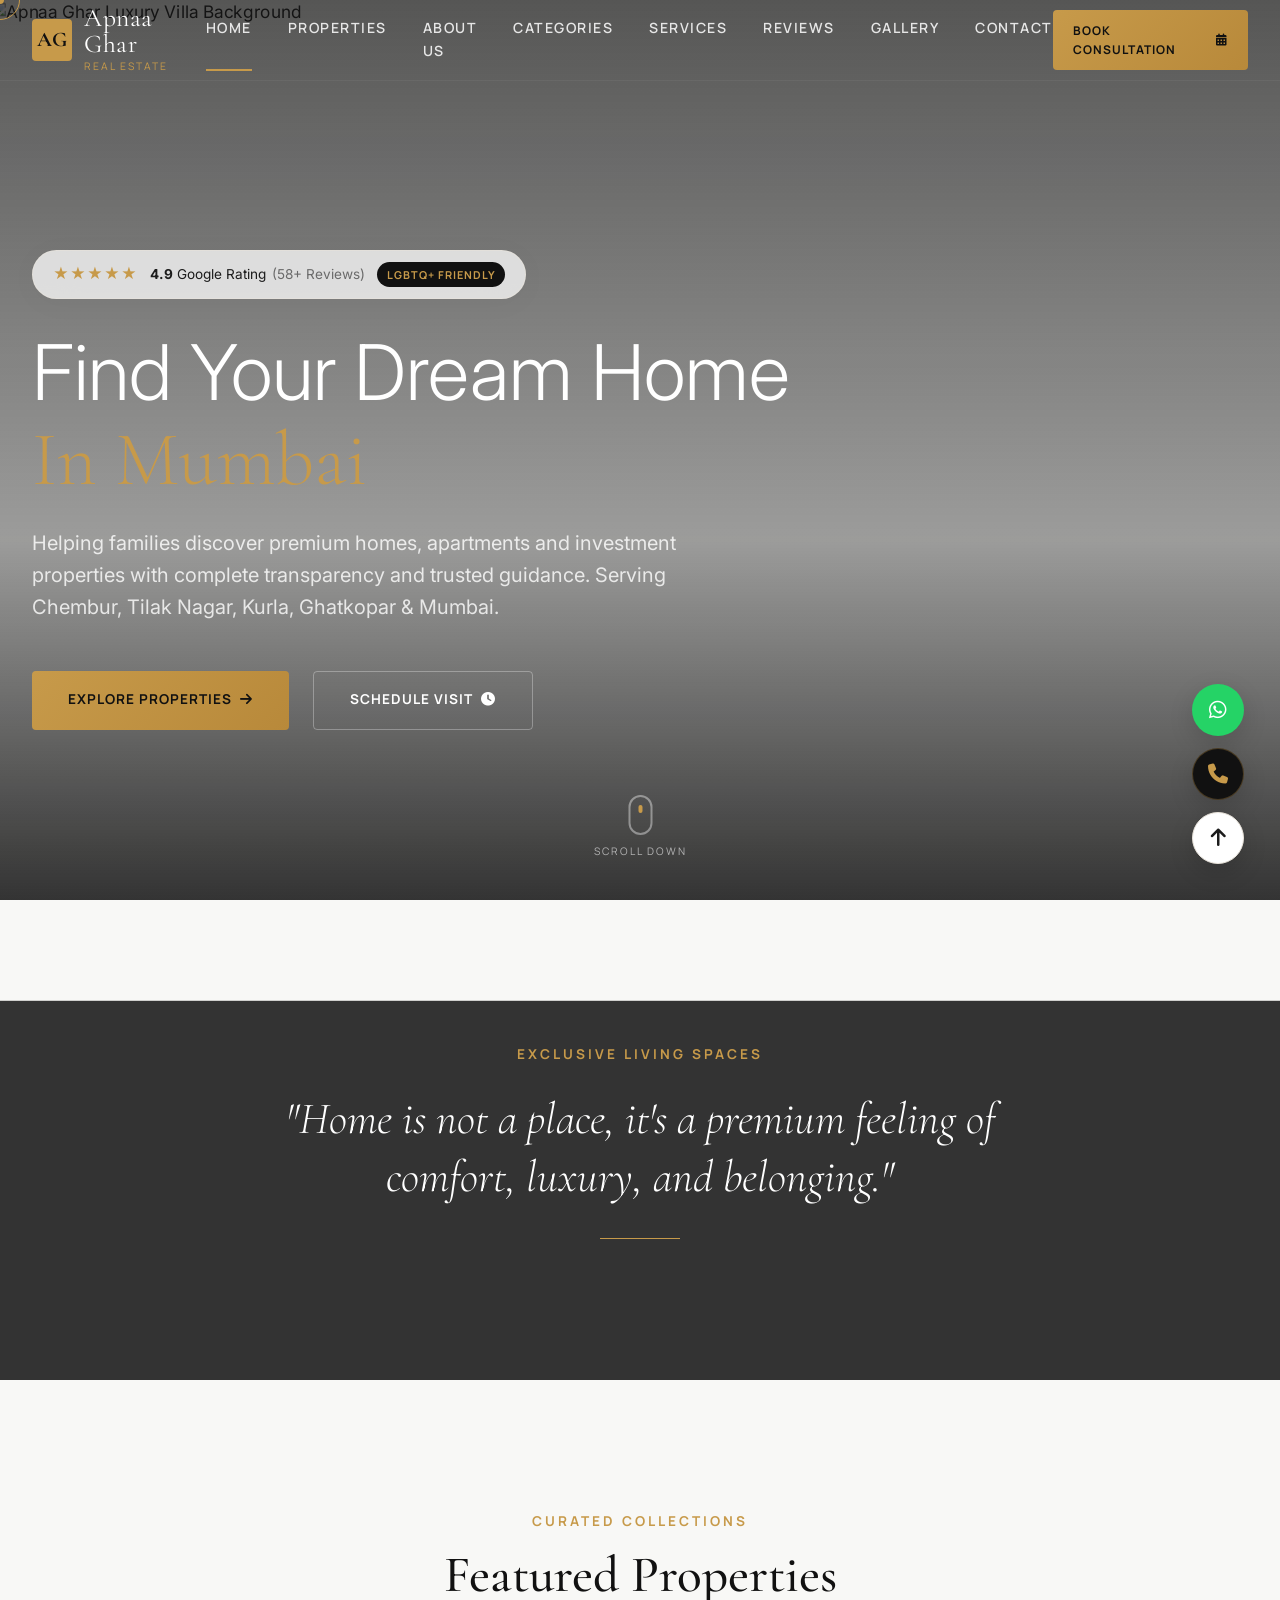
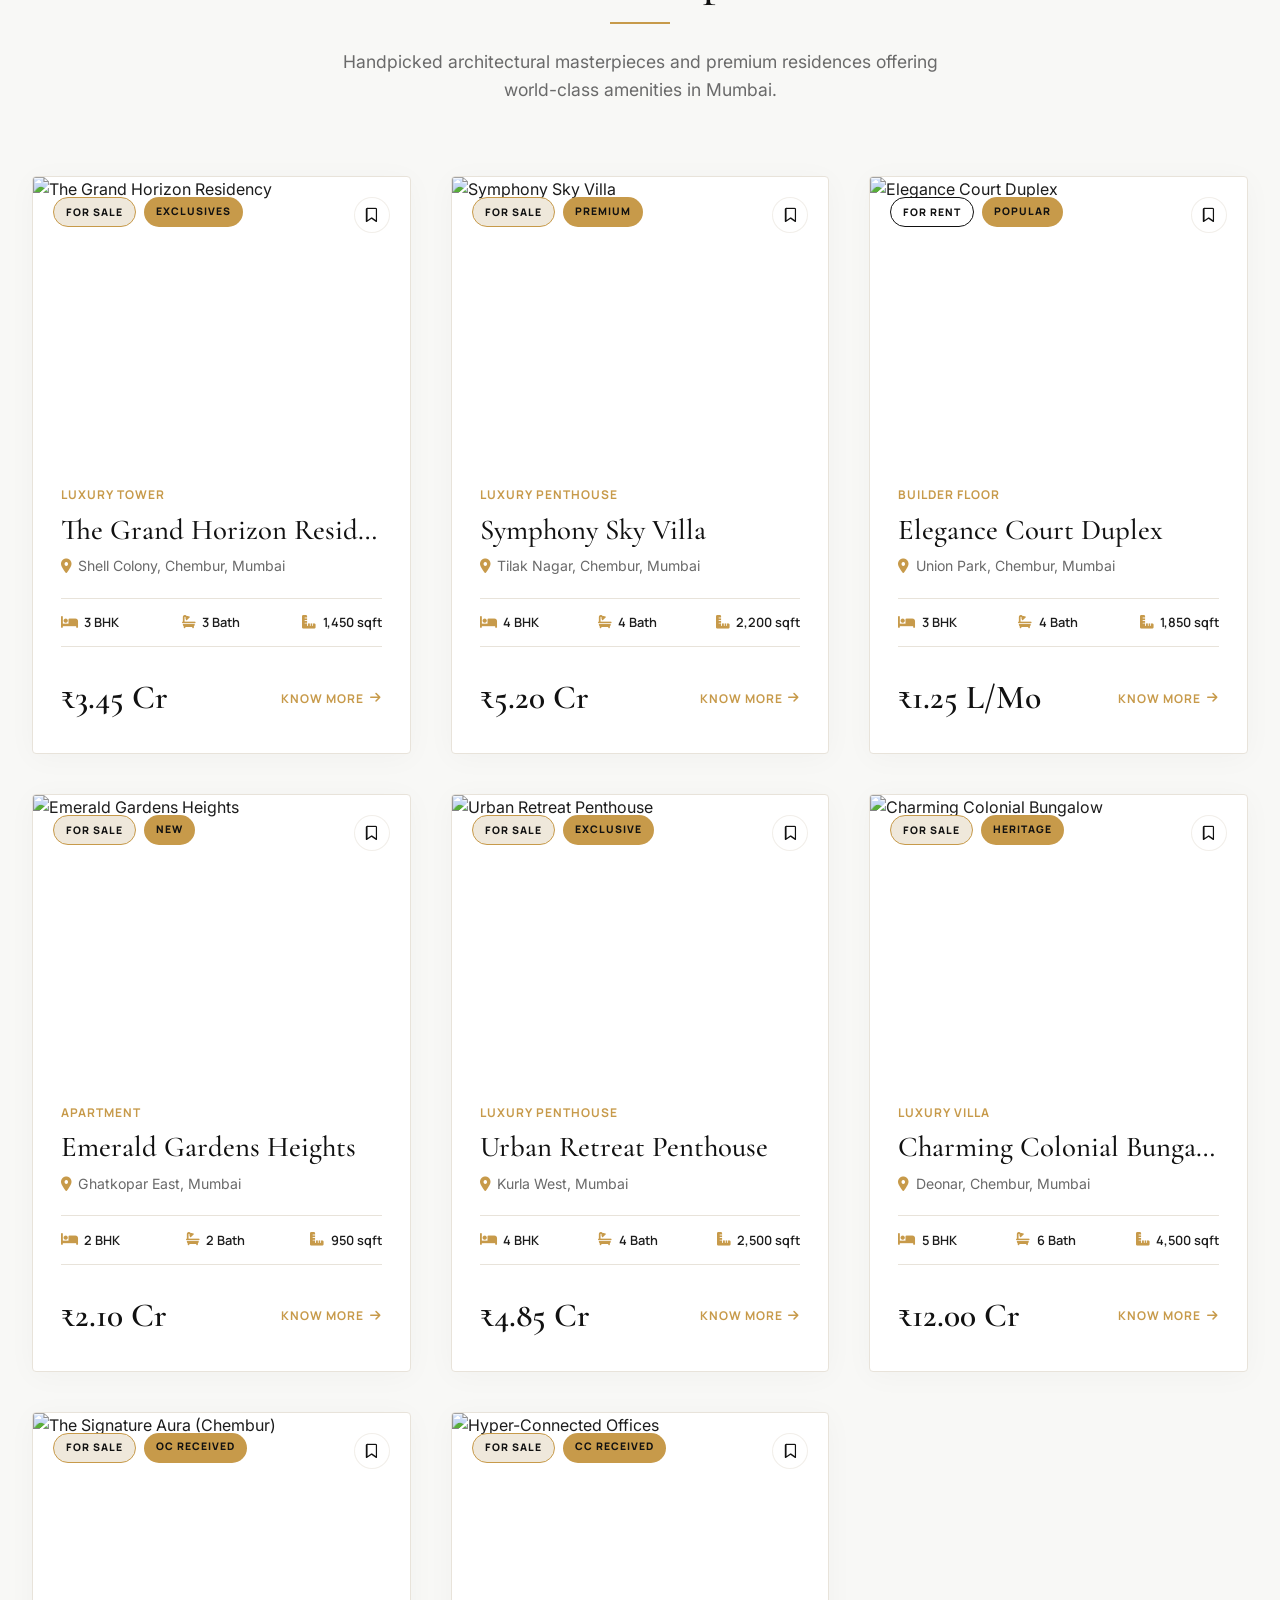
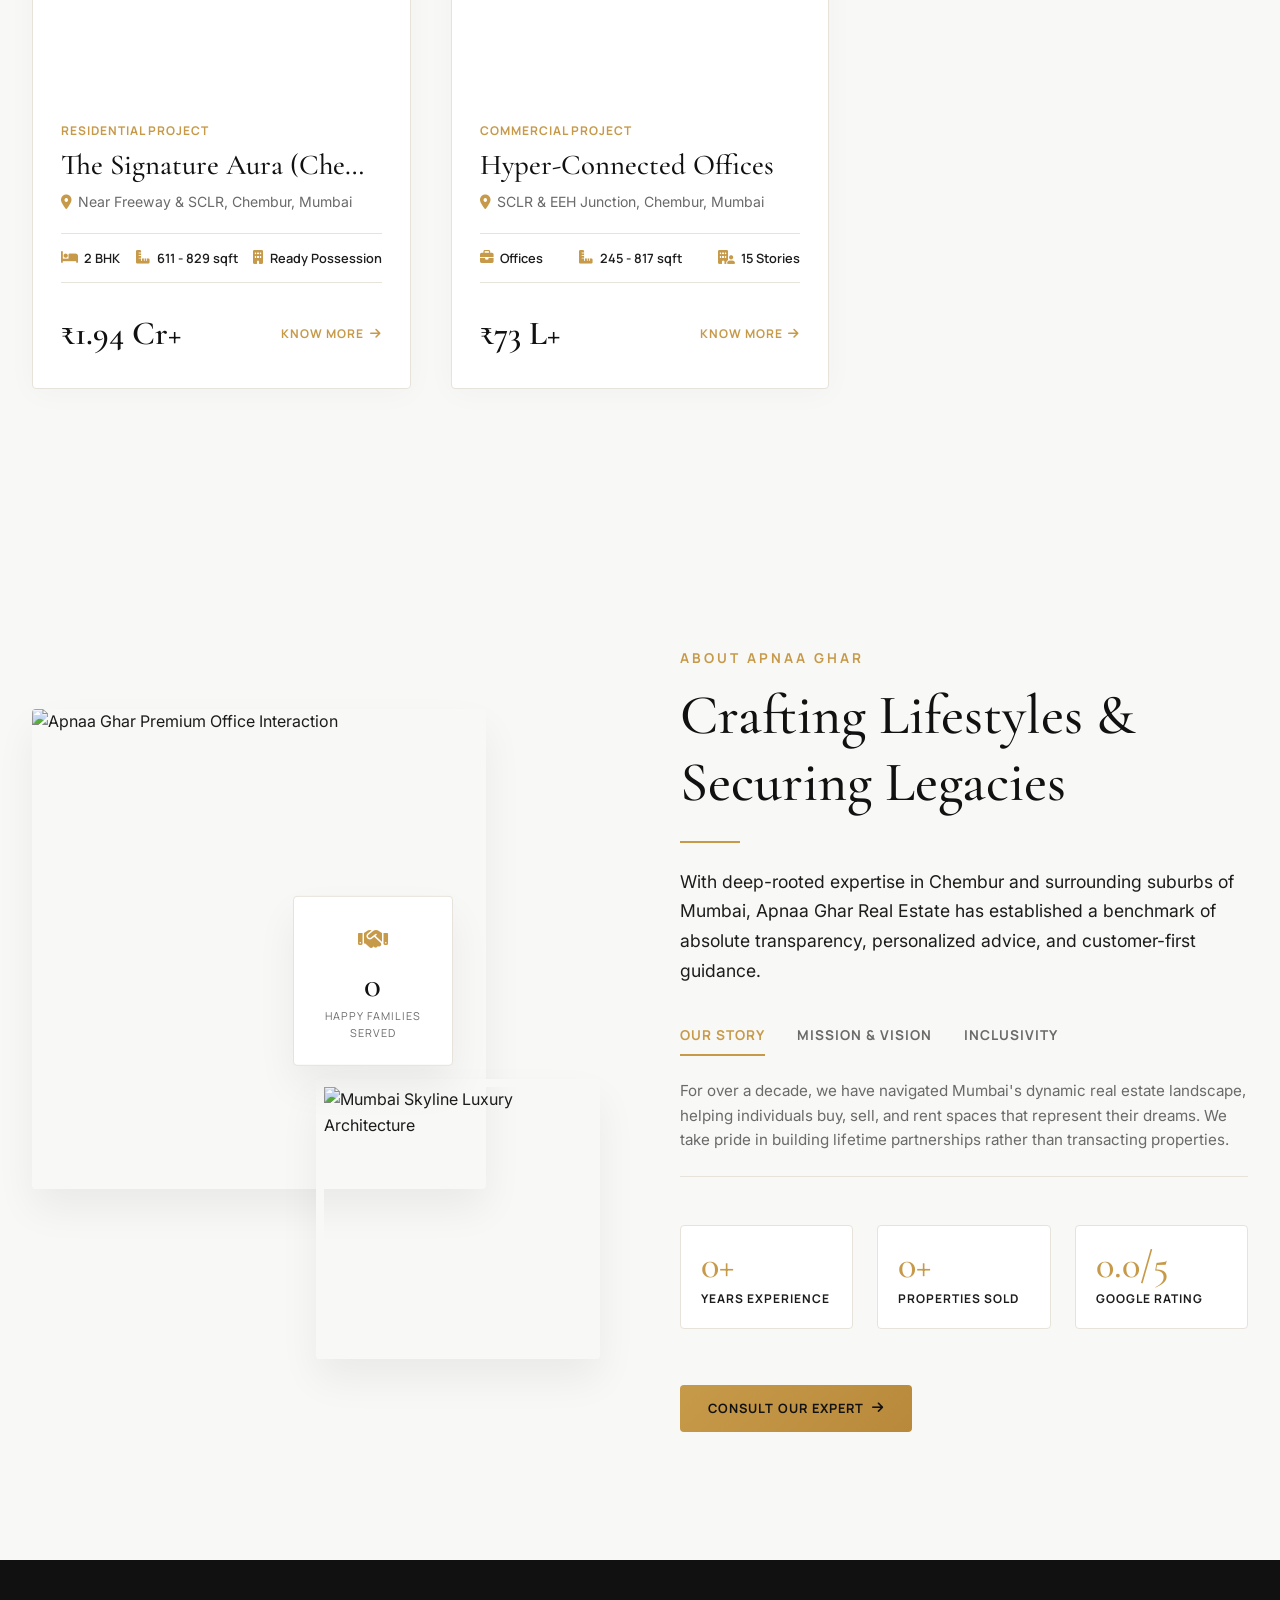
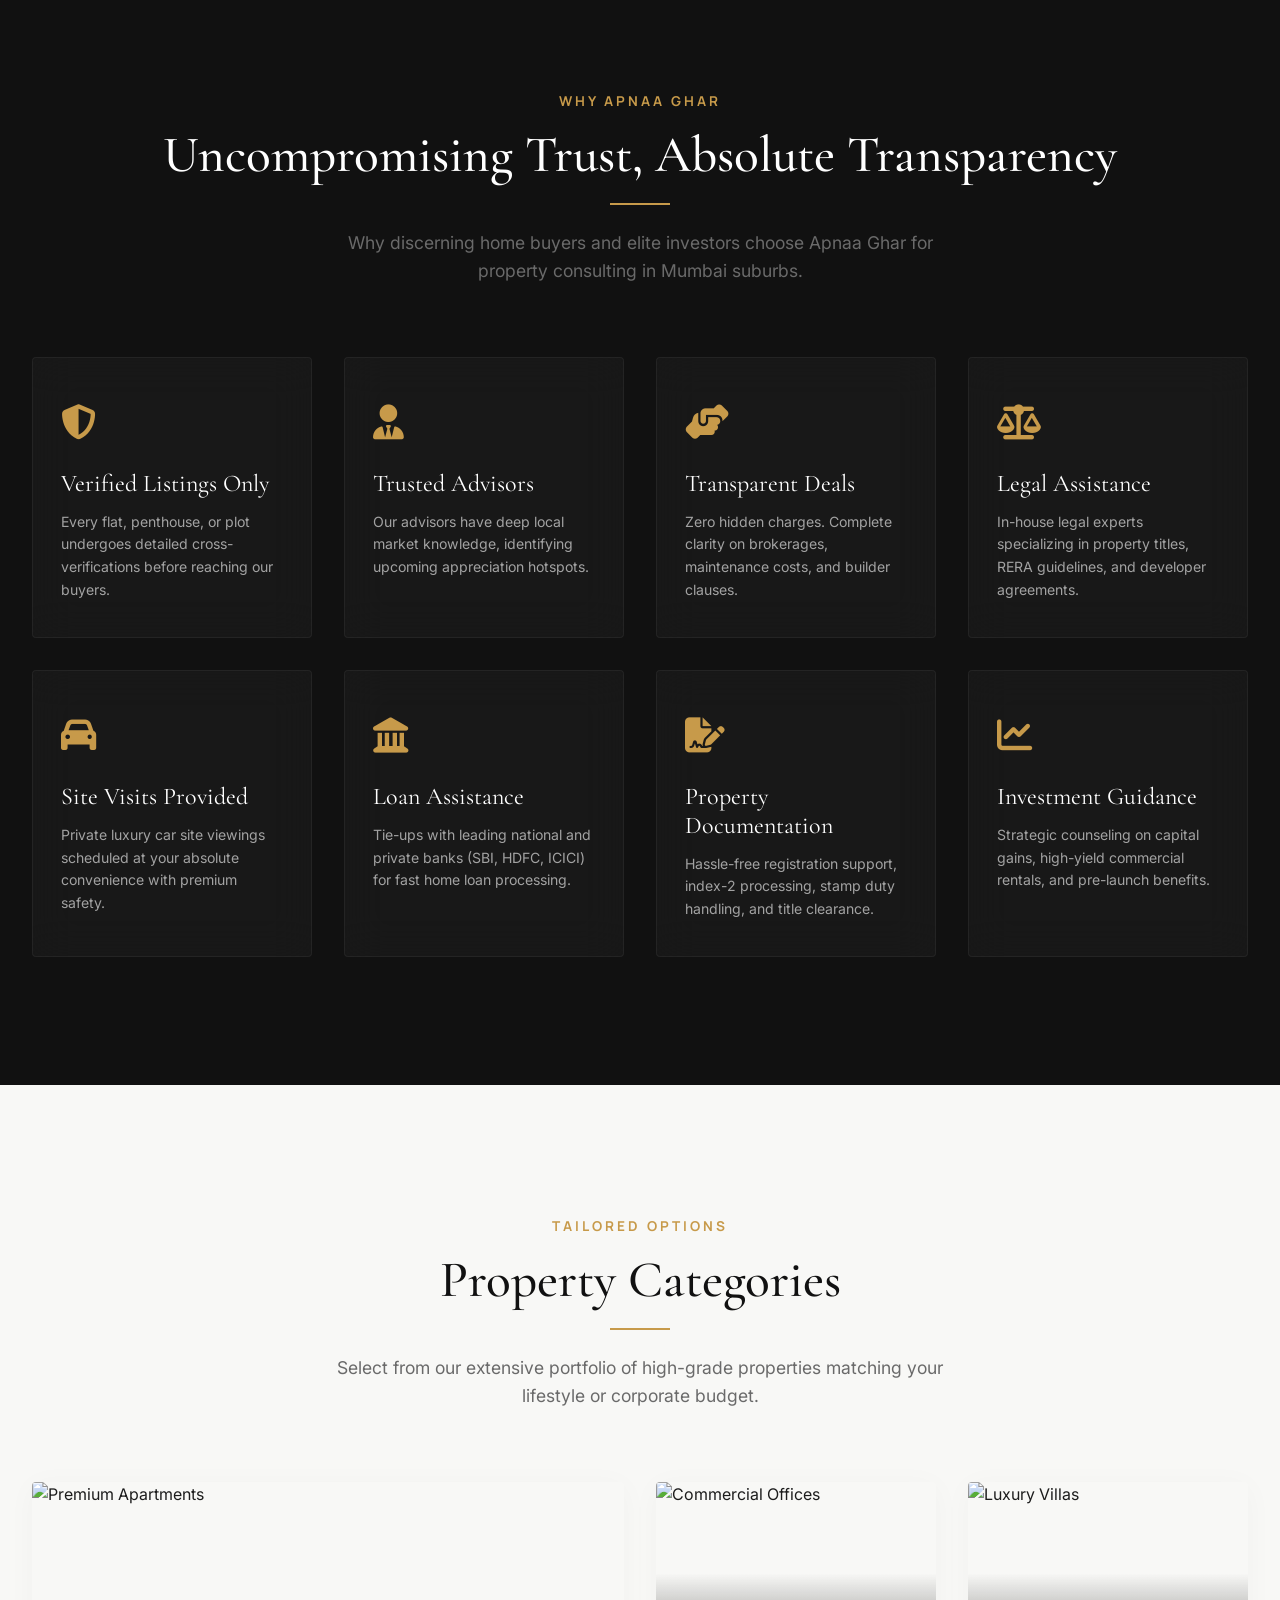
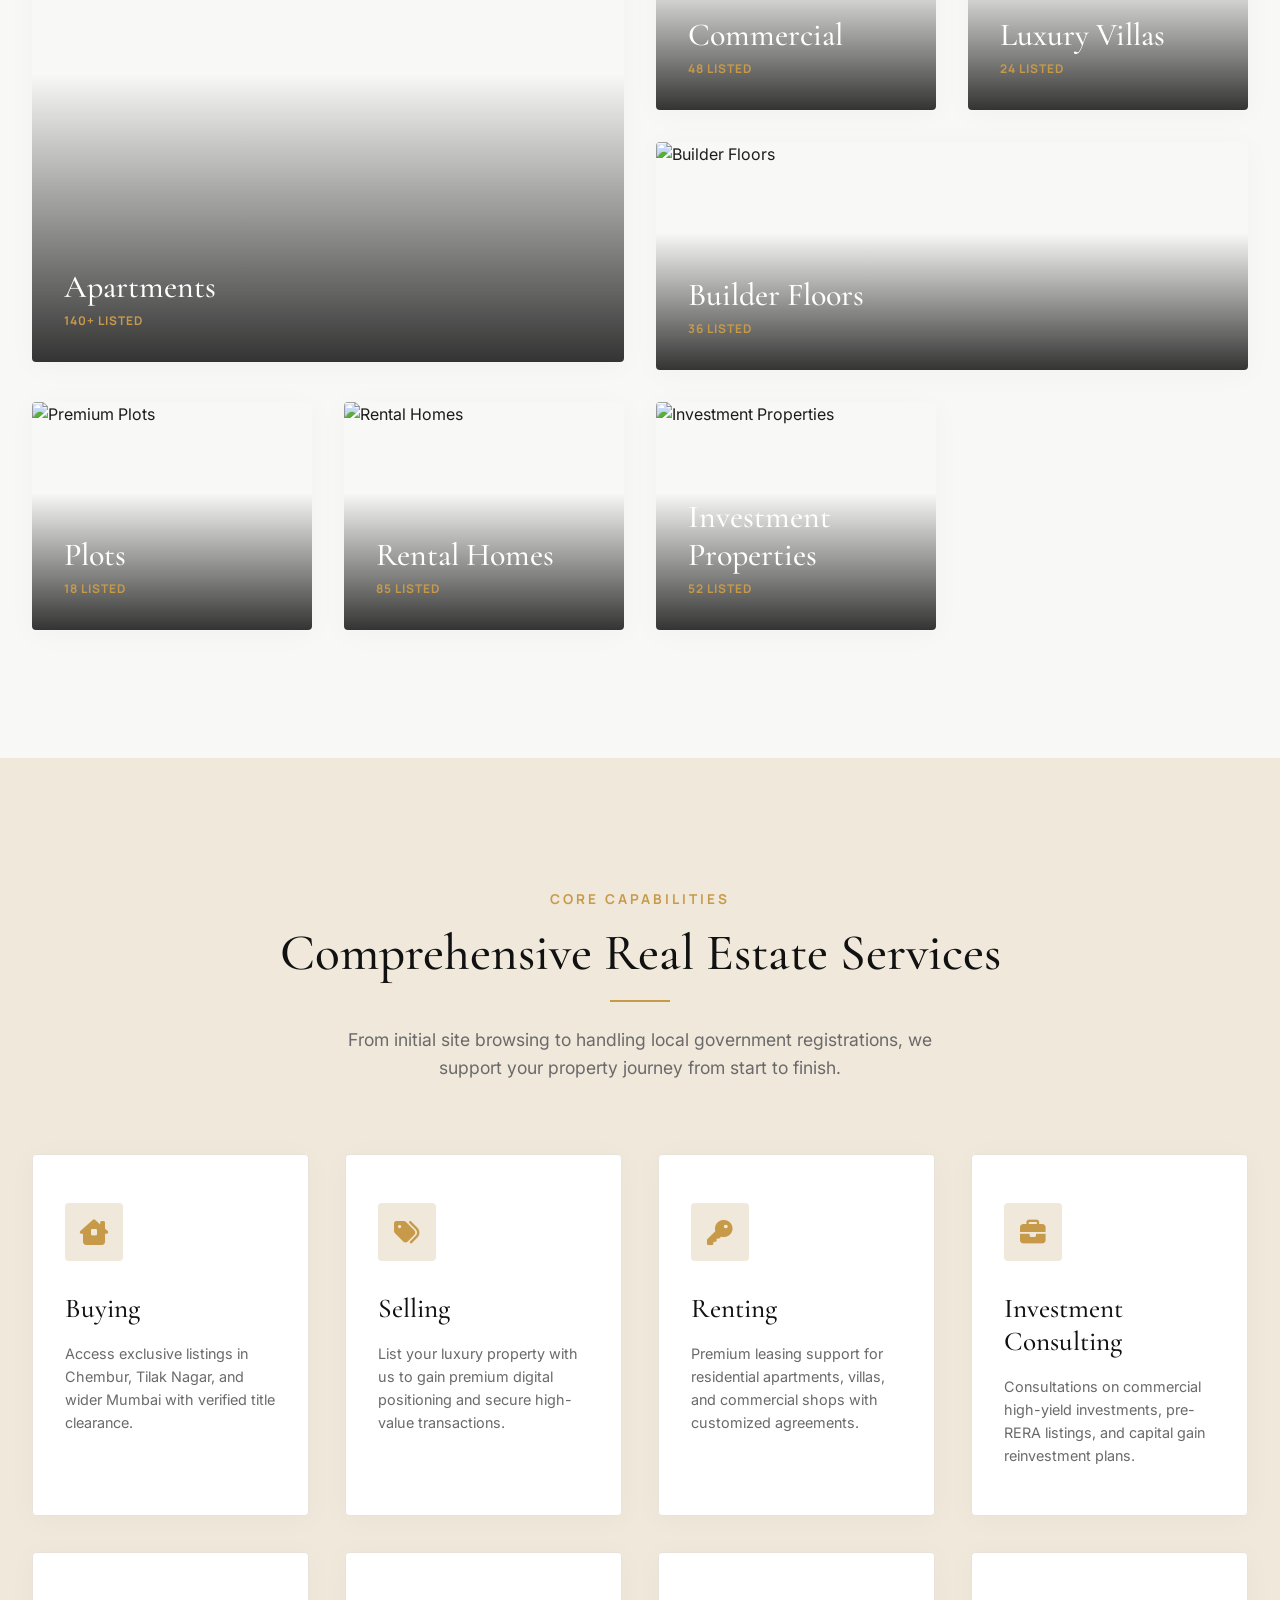
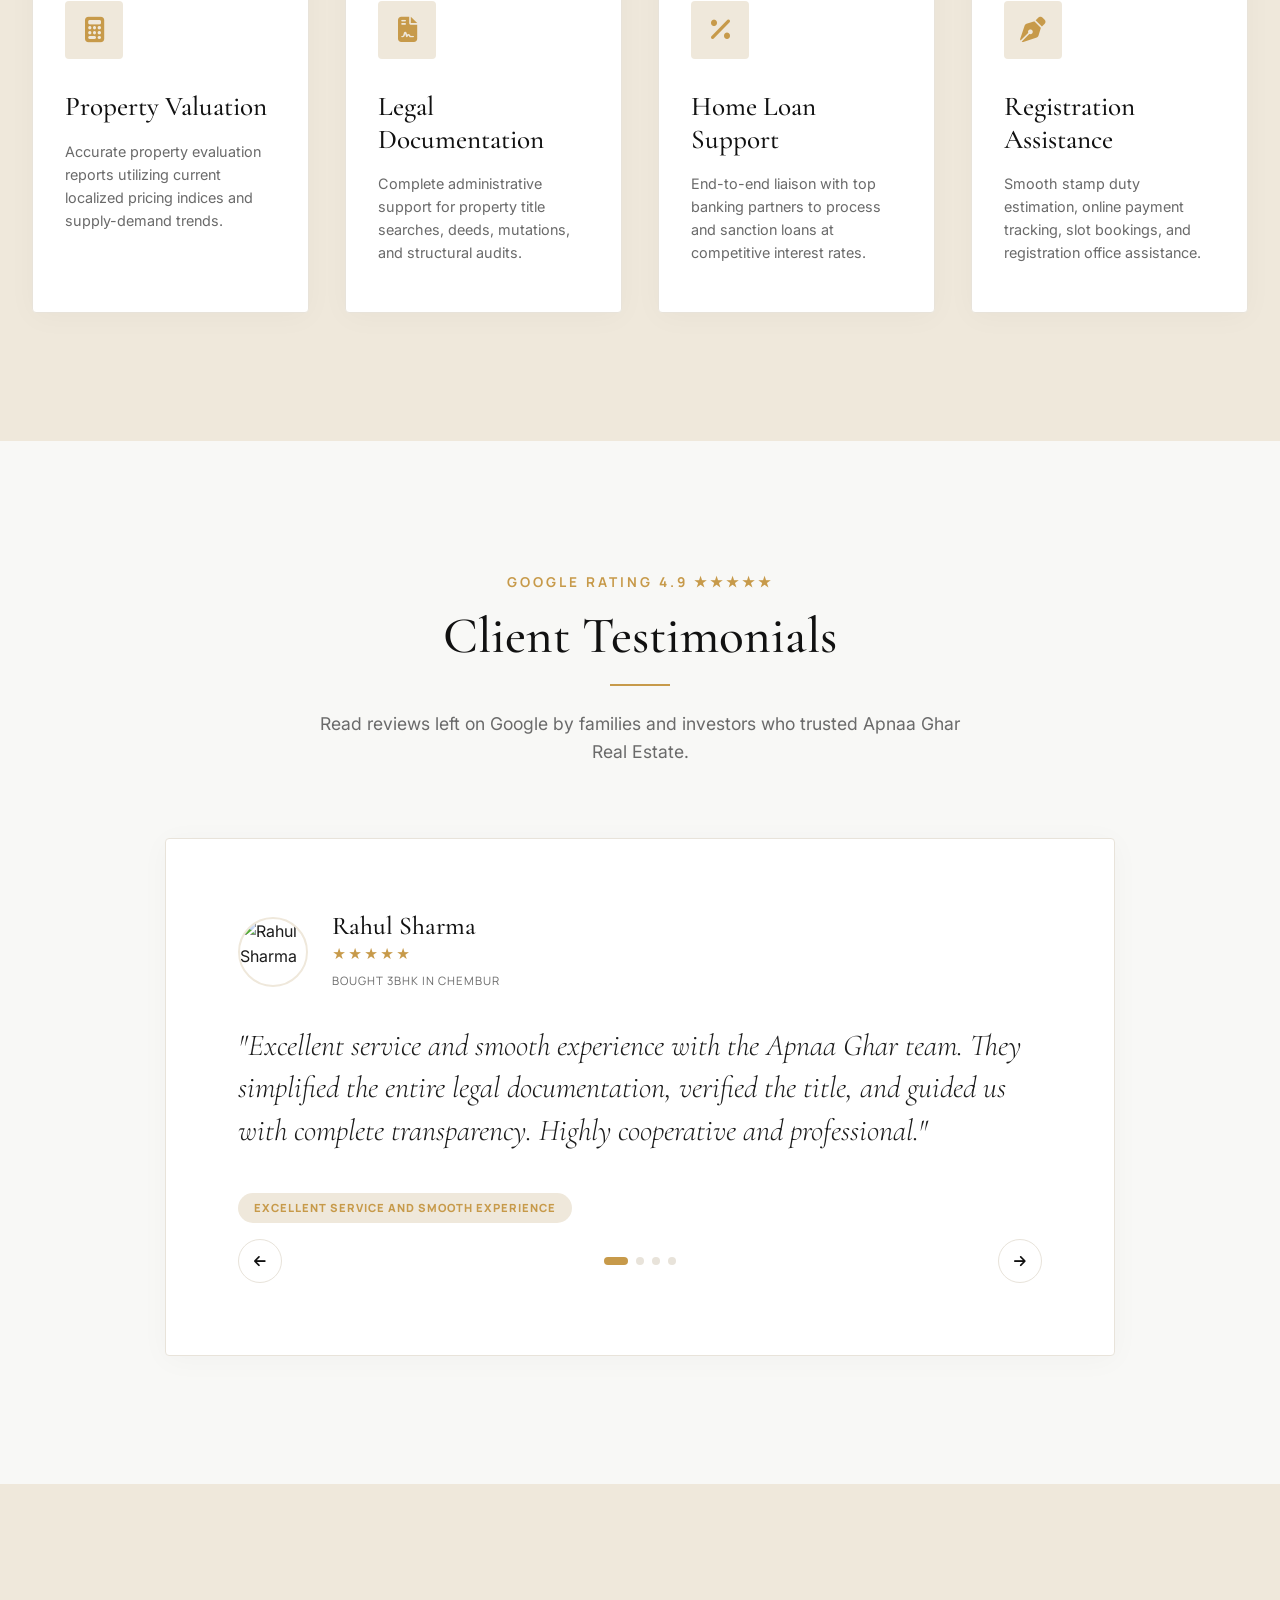
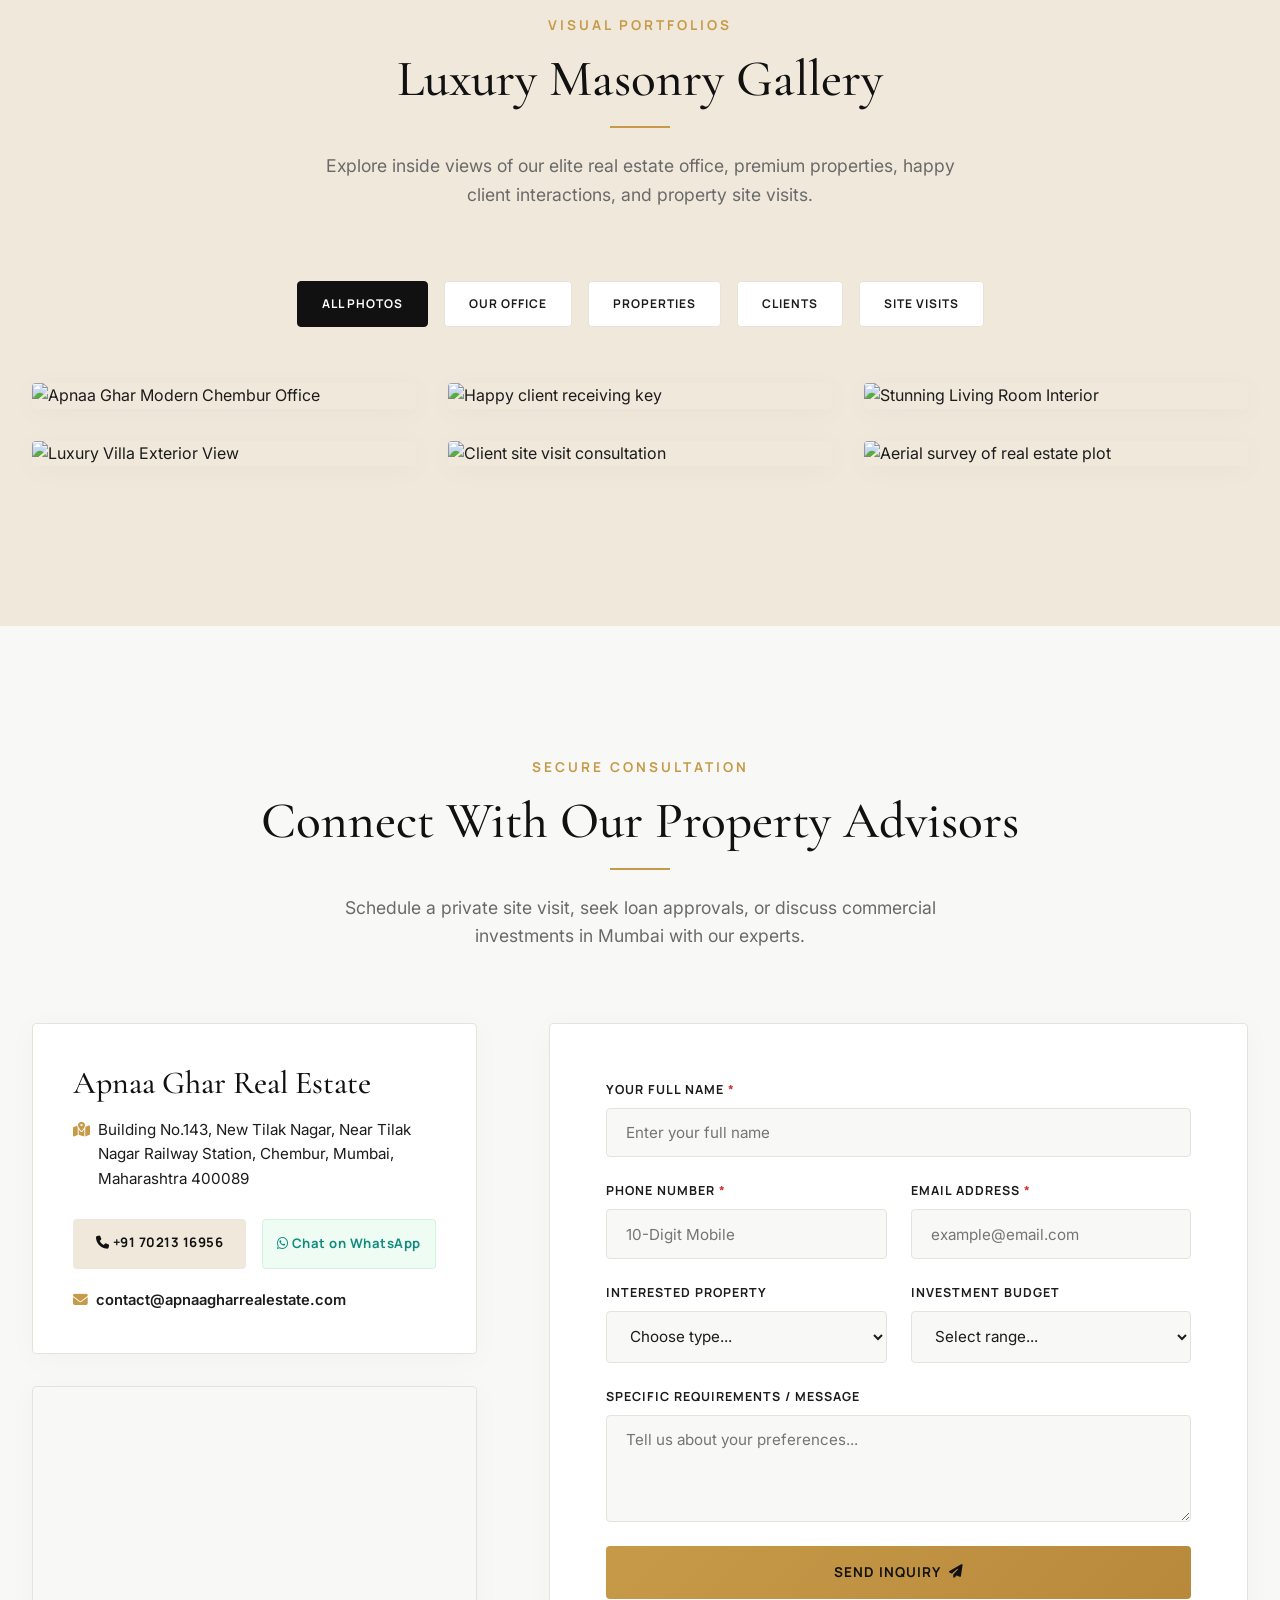
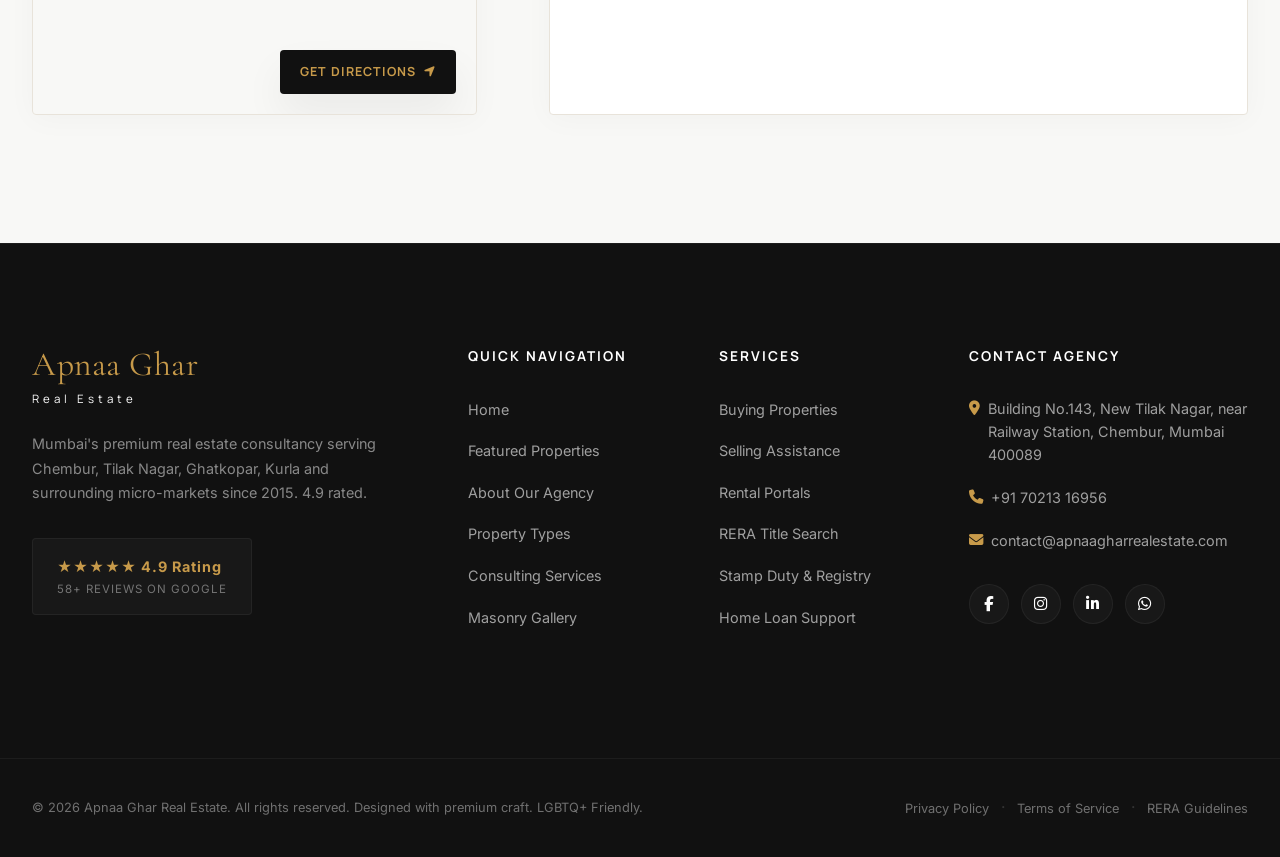
==== index.html @ 33b77468 "feat: add new properties and dynamic details modal, optimize mobile layout" ====
<!DOCTYPE html>
<html lang="en">
<head>
  <meta charset="UTF-8">
  <meta name="viewport" content="width=device-width, initial-scale=1.0">
  
  <!-- Primary Meta Tags -->
  <title>Apnaa Ghar Real Estate | Premium Properties in Chembur, Mumbai</title>
  <meta name="title" content="Apnaa Ghar Real Estate | Premium Properties in Chembur, Mumbai">
  <meta name="description" content="Discover luxury apartments, penthouses, commercial spaces, and villas in Chembur, Mumbai. Guided by trust, integrity, and transparency. 4.9 rated agency with 58+ reviews.">
  <meta name="keywords" content="Apnaa Ghar Real Estate, Chembur Real Estate, Mumbai Luxury Properties, Buy Flat Chembur, Real Estate Agent Tilak Nagar, Kurla, Ghatkopar, Mumbai">
  
  <!-- Open Graph / Facebook -->
  <meta property="og:type" content="website">
  <meta property="og:url" content="https://apnaagharrealestate.com/">
  <meta property="og:title" content="Apnaa Ghar Real Estate | Luxury Homes in Mumbai">
  <meta property="og:description" content="Discover premium apartments, modern interiors, and investment properties in Chembur, Ghatkopar, and Tilak Nagar. 4.9 Google rating.">
  <meta property="og:image" content="https://images.unsplash.com/photo-1600585154340-be6161a56a0c?auto=format&fit=crop&w=1200&h=630&q=80">

  <!-- Twitter -->
  <meta property="twitter:card" content="summary_large_image">
  <meta property="twitter:url" content="https://apnaagharrealestate.com/">
  <meta property="twitter:title" content="Apnaa Ghar Real Estate | Luxury Homes in Mumbai">
  <meta property="twitter:description" content="Discover premium apartments, modern interiors, and investment properties in Chembur, Ghatkopar, and Tilak Nagar. 4.9 Google rating.">
  <meta property="twitter:image" content="https://images.unsplash.com/photo-1600585154340-be6161a56a0c?auto=format&fit=crop&w=1200&h=630&q=80">

  <!-- Favicon -->
  <link rel="icon" type="image/png" href="data:image/svg+xml,%3Csvg xmlns='http://www.w3.org/2000/svg' viewBox='0 0 100 100'%3E%3Crect width='100' height='100' rx='50' fill='%23C79A4A'/%3E%3Cpath d='M35 65V45l15-12 15 12v20H55V53H45v12z' fill='%23111111'/%3E%3C/svg%3E">

  <!-- Google Fonts -->
  <link rel="preconnect" href="https://fonts.googleapis.com">
  <link rel="preconnect" href="https://fonts.gstatic.com" crossorigin>
  <link href="https://fonts.googleapis.com/css2?family=Cormorant+Garamond:ital,wght@0,300;0,400;0,500;0,600;0,700;1,400&family=Inter:wght@300;400;500;600;700&family=Manrope:wght@400;500;600;700;800&display=swap" rel="stylesheet">

  <!-- FontAwesome Icons -->
  <link rel="stylesheet" href="https://cdnjs.cloudflare.com/ajax/libs/font-awesome/6.4.0/css/all.min.css" integrity="sha512-iecdLmaskl7CVkqkXNQ/ZH/XLlvWZOJyj7Yy7tcenmpD1ypASozpmT/E0iPtmFIB46ZmdtAc9eNBvH0H/ZpiBw==" crossorigin="anonymous" referrerpolicy="no-referrer" />
  
  <!-- Stylesheets -->
  <link rel="stylesheet" href="css/style.css">

  <!-- SEO Structured Data Schema (JSON-LD) -->
  <script type="application/ld+json">
  {
    "@context": "https://schema.org",
    "@type": "RealEstateAgent",
    "name": "Apnaa Ghar Real Estate",
    "image": "https://images.unsplash.com/photo-1600585154340-be6161a56a0c?auto=format&fit=crop&w=1200&q=80",
    "@id": "https://apnaagharrealestate.com/#agent",
    "url": "https://apnaagharrealestate.com/",
    "telephone": "+917021316956",
    "priceRange": "$$$",
    "address": {
      "@type": "PostalAddress",
      "streetAddress": "Building No.143, New Tilak Nagar, Near Tilak Nagar Railway Station, Chembur",
      "addressLocality": "Mumbai",
      "addressRegion": "Maharashtra",
      "postalCode": "400089",
      "addressCountry": "IN"
    },
    "geo": {
      "@type": "GeoCoordinates",
      "latitude": 19.0712,
      "longitude": 72.8984
    },
    "openingHoursSpecification": {
      "@type": "OpeningHoursSpecification",
      "dayOfWeek": [
        "Monday",
        "Tuesday",
        "Wednesday",
        "Thursday",
        "Friday",
        "Saturday",
        "Sunday"
      ],
      "opens": "09:00",
      "closes": "21:00"
    },
    "aggregateRating": {
      "@type": "AggregateRating",
      "ratingValue": "4.9",
      "reviewCount": "58"
    },
    "knowsLanguage": ["English", "Hindi", "Marathi"],
    "areaServed": ["Chembur", "Tilak Nagar", "Kurla", "Ghatkopar", "Mumbai"],
    "additionalType": "http://www.productontology.org/doc/Real_estate_broker"
  }
  </script>
</head>
<body>

  <!-- 1. PRELOADER -->
  <div id="preloader" class="preloader">
    <div class="preloader-content">
      <div class="preloader-logo">
        <span class="logo-text-cormorant">Apnaa Ghar</span>
        <span class="logo-subtext">REAL ESTATE</span>
      </div>
      <div class="preloader-bar-container">
        <div class="preloader-bar"></div>
      </div>
      <p class="preloader-status">Crafting Premium Space...</p>
    </div>
  </div>

  <!-- CUSTOM CURSOR -->
  <div class="custom-cursor" id="custom-cursor"></div>
  <div class="custom-cursor-follower" id="custom-cursor-follower"></div>

  <!-- 2. STICKY NAVBAR -->
  <header id="header" class="header">
    <div class="container navbar-container">
      <a href="#home" class="logo magnetic">
        <div class="logo-icon-box">AG</div>
        <div class="logo-texts">
          <span class="logo-main">Apnaa Ghar</span>
          <span class="logo-tagline">Real Estate</span>
        </div>
      </a>
      
      <nav id="nav-menu" class="nav-menu">
        <a href="#home" class="nav-link active">Home</a>
        <a href="#properties" class="nav-link">Properties</a>
        <a href="#about" class="nav-link">About Us</a>
        <a href="#categories" class="nav-link">Categories</a>
        <a href="#services" class="nav-link">Services</a>
        <a href="#testimonials" class="nav-link">Reviews</a>
        <a href="#gallery" class="nav-link">Gallery</a>
        <a href="#contact" class="nav-link">Contact</a>
      </nav>

      <div class="nav-cta">
        <a href="#contact" class="btn btn-gold btn-navbar-cta magnetic">
          Book Consultation <i class="fa-solid fa-calendar-alt"></i>
        </a>
        <button id="hamburger" class="hamburger" aria-label="Toggle menu">
          <span></span>
          <span></span>
          <span></span>
        </button>
      </div>
    </div>
  </header>

  <!-- MOBILE NAVIGATION DRAWER -->
  <div class="mobile-drawer" id="mobile-drawer">
    <div class="mobile-drawer-header">
      <span class="logo-main">Apnaa Ghar</span>
      <button class="drawer-close" id="drawer-close">&times;</button>
    </div>
    <nav class="mobile-drawer-nav">
      <a href="#home" class="mobile-link">Home</a>
      <a href="#properties" class="mobile-link">Properties</a>
      <a href="#about" class="mobile-link">About Us</a>
      <a href="#categories" class="mobile-link">Categories</a>
      <a href="#services" class="mobile-link">Services</a>
      <a href="#testimonials" class="mobile-link">Reviews</a>
      <a href="#gallery" class="mobile-link">Gallery</a>
      <a href="#contact" class="mobile-link">Contact</a>
    </nav>
    <div class="mobile-drawer-footer">
      <a href="tel:+917021316956" class="mobile-footer-btn"><i class="fa-solid fa-phone"></i> Call Now</a>
      <a href="#contact" class="mobile-footer-btn outline" id="drawer-cta-btn">Book Consultation</a>
    </div>
  </div>

  <main>
    <!-- 3. HERO SECTION -->
    <section id="home" class="hero">
      <div class="hero-bg-zoom">
        <img src="https://images.unsplash.com/photo-1600585154340-be6161a56a0c?auto=format&fit=crop&w=1920&q=80" alt="Apnaa Ghar Luxury Villa Background" class="hero-img">
      </div>
      <div class="hero-overlay"></div>
      
      <div class="container hero-content">
        <div class="hero-texts">
          <!-- Floating Google Rating Badge -->
          <div class="hero-rating-badge magnetic">
            <div class="rating-badge-stars">★★★★★</div>
            <div class="rating-badge-txt">
              <strong>4.9</strong> Google Rating <span>(58+ Reviews)</span>
            </div>
            <div class="badge-tag">LGBTQ+ Friendly</div>
          </div>
          
          <h1 class="hero-title reveal-text">
            Find Your Dream Home <br><span class="accent-gold text-cormorant">In Mumbai</span>
          </h1>
          <p class="hero-subtitle">
            Helping families discover premium homes, apartments and investment properties with complete transparency and trusted guidance. Serving Chembur, Tilak Nagar, Kurla, Ghatkopar & Mumbai.
          </p>
          
          <div class="hero-actions">
            <a href="#properties" class="btn btn-gold btn-large magnetic">Explore Properties <i class="fa-solid fa-arrow-right"></i></a>
            <a href="#contact" class="btn btn-outline btn-large magnetic">Schedule Visit <i class="fa-solid fa-clock"></i></a>
          </div>
        </div>
      </div>

      <!-- Scroll Down Indicator -->
      <a href="#properties" class="scroll-down-indicator" aria-label="Scroll to properties">
        <span class="mouse-icon">
          <span class="mouse-wheel"></span>
        </span>
        <span class="scroll-text">Scroll Down</span>
      </a>
    </section>

    <!-- 4. PARALLAX SECTION BANNER -->
    <section class="parallax-quote-section">
      <div class="parallax-bg-wrapper" style="background-image: url('https://images.unsplash.com/photo-1600607687939-ce8a6c25118c?auto=format&fit=crop&w=1920&q=80')">
        <div class="parallax-overlay"></div>
      </div>
      <div class="container relative z-index-2">
        <div class="parallax-quote-box text-center">
          <span class="quote-eyebrow">Exclusive Living Spaces</span>
          <h2 class="quote-text text-cormorant">"Home is not a place, it's a premium feeling of comfort, luxury, and belonging."</h2>
          <div class="divider-gold"></div>
        </div>
      </div>
    </section>

    <!-- 5. FEATURED PROPERTIES -->
    <section id="properties" class="properties-section section-padding">
      <div class="container">
        <div class="section-header text-center reveal-el">
          <span class="section-tag">Curated Collections</span>
          <h2 class="section-title text-cormorant">Featured Properties</h2>
          <div class="title-underline"></div>
          <p class="section-desc">Handpicked architectural masterpieces and premium residences offering world-class amenities in Mumbai.</p>
        </div>

        <div class="properties-grid">
          <!-- Property Card 1 -->
          <div class="property-card reveal-el" data-property-id="property-1">
            <div class="property-image-box">
              <img src="https://images.unsplash.com/photo-1545324418-cc1a3fa10c00?auto=format&fit=crop&w=800&q=80" alt="The Grand Horizon Residency" class="property-img">
              <div class="property-badge-group">
                <span class="badge-status for-sale">FOR SALE</span>
                <span class="badge-featured">EXCLUSIVES</span>
              </div>
              <button class="bookmark-btn" aria-label="Bookmark property">
                <i class="fa-regular fa-bookmark"></i>
              </button>
            </div>
            <div class="property-content">
              <div class="property-type-tag">Luxury Tower</div>
              <h3 class="property-title">The Grand Horizon Residency</h3>
              <p class="property-location"><i class="fa-solid fa-location-dot"></i> Shell Colony, Chembur, Mumbai</p>
              <div class="property-features">
                <span><i class="fa-solid fa-bed"></i> 3 BHK</span>
                <span><i class="fa-solid fa-bath"></i> 3 Bath</span>
                <span><i class="fa-solid fa-ruler-combined"></i> 1,450 sqft</span>
              </div>
              <div class="property-card-footer">
                <div class="property-price">₹3.45 Cr</div>
                <a href="#contact" class="btn-card-link magnetic">Know More <i class="fa-solid fa-arrow-right"></i></a>
              </div>
            </div>
          </div>

          <!-- Property Card 2 -->
          <div class="property-card reveal-el" data-property-id="property-2">
            <div class="property-image-box">
              <img src="https://images.unsplash.com/photo-1600585154526-990dced4db0d?auto=format&fit=crop&w=800&q=80" alt="Symphony Sky Villa" class="property-img">
              <div class="property-badge-group">
                <span class="badge-status for-sale">FOR SALE</span>
                <span class="badge-featured">PREMIUM</span>
              </div>
              <button class="bookmark-btn" aria-label="Bookmark property">
                <i class="fa-regular fa-bookmark"></i>
              </button>
            </div>
            <div class="property-content">
              <div class="property-type-tag">Luxury Penthouse</div>
              <h3 class="property-title">Symphony Sky Villa</h3>
              <p class="property-location"><i class="fa-solid fa-location-dot"></i> Tilak Nagar, Chembur, Mumbai</p>
              <div class="property-features">
                <span><i class="fa-solid fa-bed"></i> 4 BHK</span>
                <span><i class="fa-solid fa-bath"></i> 4 Bath</span>
                <span><i class="fa-solid fa-ruler-combined"></i> 2,200 sqft</span>
              </div>
              <div class="property-card-footer">
                <div class="property-price">₹5.20 Cr</div>
                <a href="#contact" class="btn-card-link magnetic">Know More <i class="fa-solid fa-arrow-right"></i></a>
              </div>
            </div>
          </div>

          <!-- Property Card 3 -->
          <div class="property-card reveal-el" data-property-id="property-3">
            <div class="property-image-box">
              <img src="https://images.unsplash.com/photo-1613977257363-707ba9348227?auto=format&fit=crop&w=800&q=80" alt="Elegance Court Duplex" class="property-img">
              <div class="property-badge-group">
                <span class="badge-status for-rent">FOR RENT</span>
                <span class="badge-featured">POPULAR</span>
              </div>
              <button class="bookmark-btn" aria-label="Bookmark property">
                <i class="fa-regular fa-bookmark"></i>
              </button>
            </div>
            <div class="property-content">
              <div class="property-type-tag">Builder Floor</div>
              <h3 class="property-title">Elegance Court Duplex</h3>
              <p class="property-location"><i class="fa-solid fa-location-dot"></i> Union Park, Chembur, Mumbai</p>
              <div class="property-features">
                <span><i class="fa-solid fa-bed"></i> 3 BHK</span>
                <span><i class="fa-solid fa-bath"></i> 4 Bath</span>
                <span><i class="fa-solid fa-ruler-combined"></i> 1,850 sqft</span>
              </div>
              <div class="property-card-footer">
                <div class="property-price">₹1.25 L/Mo</div>
                <a href="#contact" class="btn-card-link magnetic">Know More <i class="fa-solid fa-arrow-right"></i></a>
              </div>
            </div>
          </div>

          <!-- Property Card 4 -->
          <div class="property-card reveal-el" data-property-id="property-4">
            <div class="property-image-box">
              <img src="https://images.unsplash.com/photo-1512917774080-9991f1c4c750?auto=format&fit=crop&w=800&q=80" alt="Emerald Gardens Heights" class="property-img">
              <div class="property-badge-group">
                <span class="badge-status for-sale">FOR SALE</span>
                <span class="badge-featured">NEW</span>
              </div>
              <button class="bookmark-btn" aria-label="Bookmark property">
                <i class="fa-regular fa-bookmark"></i>
              </button>
            </div>
            <div class="property-content">
              <div class="property-type-tag">Apartment</div>
              <h3 class="property-title">Emerald Gardens Heights</h3>
              <p class="property-location"><i class="fa-solid fa-location-dot"></i> Ghatkopar East, Mumbai</p>
              <div class="property-features">
                <span><i class="fa-solid fa-bed"></i> 2 BHK</span>
                <span><i class="fa-solid fa-bath"></i> 2 Bath</span>
                <span><i class="fa-solid fa-ruler-combined"></i> 950 sqft</span>
              </div>
              <div class="property-card-footer">
                <div class="property-price">₹2.10 Cr</div>
                <a href="#contact" class="btn-card-link magnetic">Know More <i class="fa-solid fa-arrow-right"></i></a>
              </div>
            </div>
          </div>

          <!-- Property Card 5 -->
          <div class="property-card reveal-el" data-property-id="property-5">
            <div class="property-image-box">
              <img src="https://images.unsplash.com/photo-1600607687920-4e2a09cf159d?auto=format&fit=crop&w=800&q=80" alt="Urban Retreat Penthouse" class="property-img">
              <div class="property-badge-group">
                <span class="badge-status for-sale">FOR SALE</span>
                <span class="badge-featured">EXCLUSIVE</span>
              </div>
              <button class="bookmark-btn" aria-label="Bookmark property">
                <i class="fa-regular fa-bookmark"></i>
              </button>
            </div>
            <div class="property-content">
              <div class="property-type-tag">Luxury Penthouse</div>
              <h3 class="property-title">Urban Retreat Penthouse</h3>
              <p class="property-location"><i class="fa-solid fa-location-dot"></i> Kurla West, Mumbai</p>
              <div class="property-features">
                <span><i class="fa-solid fa-bed"></i> 4 BHK</span>
                <span><i class="fa-solid fa-bath"></i> 4 Bath</span>
                <span><i class="fa-solid fa-ruler-combined"></i> 2,500 sqft</span>
              </div>
              <div class="property-card-footer">
                <div class="property-price">₹4.85 Cr</div>
                <a href="#contact" class="btn-card-link magnetic">Know More <i class="fa-solid fa-arrow-right"></i></a>
              </div>
            </div>
          </div>

          <!-- Property Card 6 -->
          <div class="property-card reveal-el" data-property-id="property-6">
            <div class="property-image-box">
              <img src="https://images.unsplash.com/photo-1505691938895-1758d7feb511?auto=format&fit=crop&w=800&q=80" alt="Charming Colonial Bungalow" class="property-img">
              <div class="property-badge-group">
                <span class="badge-status for-sale">FOR SALE</span>
                <span class="badge-featured">HERITAGE</span>
              </div>
              <button class="bookmark-btn" aria-label="Bookmark property">
                <i class="fa-regular fa-bookmark"></i>
              </button>
            </div>
            <div class="property-content">
              <div class="property-type-tag">Luxury Villa</div>
              <h3 class="property-title">Charming Colonial Bungalow</h3>
              <p class="property-location"><i class="fa-solid fa-location-dot"></i> Deonar, Chembur, Mumbai</p>
              <div class="property-features">
                <span><i class="fa-solid fa-bed"></i> 5 BHK</span>
                <span><i class="fa-solid fa-bath"></i> 6 Bath</span>
                <span><i class="fa-solid fa-ruler-combined"></i> 4,500 sqft</span>
              </div>
              <div class="property-card-footer">
                <div class="property-price">₹12.00 Cr</div>
                <a href="#contact" class="btn-card-link magnetic">Know More <i class="fa-solid fa-arrow-right"></i></a>
              </div>
            </div>
          </div>

          <!-- Property Card 7 -->
          <div class="property-card reveal-el" data-property-id="property-7">
            <div class="property-image-box">
              <img src="https://images.unsplash.com/photo-1582407947304-fd86f028f716?auto=format&fit=crop&w=800&q=80" alt="The Signature Aura (Chembur)" class="property-img">
              <div class="property-badge-group">
                <span class="badge-status for-sale">FOR SALE</span>
                <span class="badge-featured">OC RECEIVED</span>
              </div>
              <button class="bookmark-btn" aria-label="Bookmark property">
                <i class="fa-regular fa-bookmark"></i>
              </button>
            </div>
            <div class="property-content">
              <div class="property-type-tag">Residential Project</div>
              <h3 class="property-title">The Signature Aura (Chembur)</h3>
              <p class="property-location"><i class="fa-solid fa-location-dot"></i> Near Freeway & SCLR, Chembur, Mumbai</p>
              <div class="property-features">
                <span><i class="fa-solid fa-bed"></i> 2 BHK</span>
                <span><i class="fa-solid fa-ruler-combined"></i> 611 - 829 sqft</span>
                <span><i class="fa-solid fa-building"></i> Ready Possession</span>
              </div>
              <div class="property-card-footer">
                <div class="property-price">₹1.94 Cr+</div>
                <a href="#contact" class="btn-card-link magnetic">Know More <i class="fa-solid fa-arrow-right"></i></a>
              </div>
            </div>
          </div>

          <!-- Property Card 8 -->
          <div class="property-card reveal-el" data-property-id="property-8">
            <div class="property-image-box">
              <img src="https://images.unsplash.com/photo-1486406146926-c627a92ad1ab?auto=format&fit=crop&w=800&q=80" alt="Hyper-Connected Offices" class="property-img">
              <div class="property-badge-group">
                <span class="badge-status for-sale">FOR SALE</span>
                <span class="badge-featured">CC RECEIVED</span>
              </div>
              <button class="bookmark-btn" aria-label="Bookmark property">
                <i class="fa-regular fa-bookmark"></i>
              </button>
            </div>
            <div class="property-content">
              <div class="property-type-tag">Commercial Project</div>
              <h3 class="property-title">Hyper-Connected Offices</h3>
              <p class="property-location"><i class="fa-solid fa-location-dot"></i> SCLR & EEH Junction, Chembur, Mumbai</p>
              <div class="property-features">
                <span><i class="fa-solid fa-briefcase"></i> Offices</span>
                <span><i class="fa-solid fa-ruler-combined"></i> 245 - 817 sqft</span>
                <span><i class="fa-solid fa-building-user"></i> 15 Stories</span>
              </div>
              <div class="property-card-footer">
                <div class="property-price">₹73 L+</div>
                <a href="#contact" class="btn-card-link magnetic">Know More <i class="fa-solid fa-arrow-right"></i></a>
              </div>
            </div>
          </div>
        </div>
      </div>
    </section>

    <!-- 6. ABOUT US SECTION -->
    <section id="about" class="about-section section-padding">
      <div class="container">
        <div class="grid grid-2 about-grid-layout">
          <!-- Left: Split Luxury Photography with Parallax Elements -->
          <div class="about-visuals reveal-el">
            <div class="about-img-main-wrapper">
              <img src="https://images.unsplash.com/photo-1560518883-ce09059eeffa?auto=format&fit=crop&w=800&q=80" alt="Apnaa Ghar Premium Office Interaction" class="about-img-main">
            </div>
            <div class="about-img-secondary-wrapper">
              <img src="https://images.unsplash.com/photo-1582407947304-fd86f028f716?auto=format&fit=crop&w=800&q=80" alt="Mumbai Skyline Luxury Architecture" class="about-img-secondary">
            </div>
            <!-- Counter Badges -->
            <div class="stats-badge-floating magnetic">
              <div class="stats-icon"><i class="fa-solid fa-handshake"></i></div>
              <h4 class="counter-val" data-target="500">0</h4>
              <span>Happy Families Served</span>
            </div>
          </div>

          <!-- Right: Narrative Story, Mission, Counters -->
          <div class="about-texts-column reveal-el">
            <span class="section-tag">About Apnaa Ghar</span>
            <h2 class="section-title text-cormorant">Crafting Lifestyles & Securing Legacies</h2>
            <div class="title-underline left"></div>
            
            <p class="about-narrative">
              With deep-rooted expertise in Chembur and surrounding suburbs of Mumbai, Apnaa Ghar Real Estate has established a benchmark of absolute transparency, personalized advice, and customer-first guidance.
            </p>
            
            <div class="about-tabs-container">
              <div class="about-tab-buttons">
                <button class="about-tab-btn active" data-tab="story">Our Story</button>
                <button class="about-tab-btn" data-tab="mission">Mission & Vision</button>
                <button class="about-tab-btn" data-tab="lgbtq">Inclusivity</button>
              </div>
              
              <div class="about-tab-contents">
                <div class="tab-content active" id="tab-story">
                  For over a decade, we have navigated Mumbai's dynamic real estate landscape, helping individuals buy, sell, and rent spaces that represent their dreams. We take pride in building lifetime partnerships rather than transacting properties.
                </div>
                <div class="tab-content" id="tab-mission">
                  Our mission is to empower families with accurate property guidance, legal clarity, and transparent deals. We envision Apnaa Ghar as Mumbai's most trusted premium real estate advisor, setting new records in client satisfaction.
                </div>
                <div class="tab-content" id="tab-lgbtq">
                  As an officially certified LGBTQ+ friendly real estate agency, we proudly offer a safe, respectful, and highly inclusive environment. Finding your home should be an empowering experience for everyone, without prejudice.
                </div>
              </div>
            </div>

            <!-- Stats Grid with Counter Animations -->
            <div class="about-stats-grid">
              <div class="stat-card-box">
                <h3 class="stat-num"><span class="counter-val" data-target="10">0</span>+</h3>
                <p class="stat-lbl">Years Experience</p>
              </div>
              <div class="stat-card-box">
                <h3 class="stat-num"><span class="counter-val" data-target="100">0</span>+</h3>
                <p class="stat-lbl">Properties Sold</p>
              </div>
              <div class="stat-card-box">
                <h3 class="stat-num"><span class="counter-val" data-target="49">0</span>/5</h3>
                <p class="stat-lbl">Google Rating</p>
              </div>
            </div>
            
            <a href="#contact" class="btn btn-gold btn-inline-link magnetic">Consult Our Expert <i class="fa-solid fa-arrow-right"></i></a>
          </div>
        </div>
      </div>
    </section>

    <!-- 7. WHY CHOOSE APNAA GHAR -->
    <section class="why-choose-section section-padding bg-dark text-white">
      <div class="container">
        <div class="section-header text-center reveal-el">
          <span class="section-tag gold">Why Apnaa Ghar</span>
          <h2 class="section-title text-cormorant text-white">Uncompromising Trust, Absolute Transparency</h2>
          <div class="title-underline"></div>
          <p class="section-desc text-secondary">Why discerning home buyers and elite investors choose Apnaa Ghar for property consulting in Mumbai suburbs.</p>
        </div>

        <div class="why-grid-layout">
          <!-- Glass Card 1 -->
          <div class="why-glass-card reveal-el">
            <div class="why-icon"><i class="fa-solid fa-shield-halved"></i></div>
            <h3>Verified Listings Only</h3>
            <p>Every flat, penthouse, or plot undergoes detailed cross-verifications before reaching our buyers.</p>
          </div>
          <!-- Glass Card 2 -->
          <div class="why-glass-card reveal-el">
            <div class="why-icon"><i class="fa-solid fa-user-tie"></i></div>
            <h3>Trusted Advisors</h3>
            <p>Our advisors have deep local market knowledge, identifying upcoming appreciation hotspots.</p>
          </div>
          <!-- Glass Card 3 -->
          <div class="why-glass-card reveal-el">
            <div class="why-icon"><i class="fa-solid fa-handshake-angle"></i></div>
            <h3>Transparent Deals</h3>
            <p>Zero hidden charges. Complete clarity on brokerages, maintenance costs, and builder clauses.</p>
          </div>
          <!-- Glass Card 4 -->
          <div class="why-glass-card reveal-el">
            <div class="why-icon"><i class="fa-solid fa-scale-balanced"></i></div>
            <h3>Legal Assistance</h3>
            <p>In-house legal experts specializing in property titles, RERA guidelines, and developer agreements.</p>
          </div>
          <!-- Glass Card 5 -->
          <div class="why-glass-card reveal-el">
            <div class="why-icon"><i class="fa-solid fa-car"></i></div>
            <h3>Site Visits Provided</h3>
            <p>Private luxury car site viewings scheduled at your absolute convenience with premium safety.</p>
          </div>
          <!-- Glass Card 6 -->
          <div class="why-glass-card reveal-el">
            <div class="why-icon"><i class="fa-solid fa-landmark"></i></div>
            <h3>Loan Assistance</h3>
            <p>Tie-ups with leading national and private banks (SBI, HDFC, ICICI) for fast home loan processing.</p>
          </div>
          <!-- Glass Card 7 -->
          <div class="why-glass-card reveal-el">
            <div class="why-icon"><i class="fa-solid fa-file-signature"></i></div>
            <h3>Property Documentation</h3>
            <p>Hassle-free registration support, index-2 processing, stamp duty handling, and title clearance.</p>
          </div>
          <!-- Glass Card 8 -->
          <div class="why-glass-card reveal-el">
            <div class="why-icon"><i class="fa-solid fa-chart-line"></i></div>
            <h3>Investment Guidance</h3>
            <p>Strategic counseling on capital gains, high-yield commercial rentals, and pre-launch benefits.</p>
          </div>
        </div>
      </div>
    </section>

    <!-- 8. PROPERTY CATEGORIES -->
    <section id="categories" class="categories-section section-padding">
      <div class="container">
        <div class="section-header text-center reveal-el">
          <span class="section-tag">Tailored Options</span>
          <h2 class="section-title text-cormorant">Property Categories</h2>
          <div class="title-underline"></div>
          <p class="section-desc">Select from our extensive portfolio of high-grade properties matching your lifestyle or corporate budget.</p>
        </div>

        <div class="categories-grid">
          <!-- Cat 1 -->
          <div class="category-box reveal-el">
            <img src="https://images.unsplash.com/photo-1545324418-cc1a3fa10c00?auto=format&fit=crop&w=600&q=80" alt="Premium Apartments" class="cat-img">
            <div class="cat-overlay">
              <h3 class="cat-title">Apartments</h3>
              <p class="cat-count">140+ Listed</p>
              <a href="#properties" class="cat-link magnetic"><i class="fa-solid fa-arrow-right"></i></a>
            </div>
          </div>
          <!-- Cat 2 -->
          <div class="category-box reveal-el">
            <img src="https://images.unsplash.com/photo-1497366216548-37526070297c?auto=format&fit=crop&w=600&q=80" alt="Commercial Offices" class="cat-img">
            <div class="cat-overlay">
              <h3 class="cat-title">Commercial</h3>
              <p class="cat-count">48 Listed</p>
              <a href="#properties" class="cat-link magnetic"><i class="fa-solid fa-arrow-right"></i></a>
            </div>
          </div>
          <!-- Cat 3 -->
          <div class="category-box reveal-el">
            <img src="https://images.unsplash.com/photo-1613977257363-707ba9348227?auto=format&fit=crop&w=600&q=80" alt="Luxury Villas" class="cat-img">
            <div class="cat-overlay">
              <h3 class="cat-title">Luxury Villas</h3>
              <p class="cat-count">24 Listed</p>
              <a href="#properties" class="cat-link magnetic"><i class="fa-solid fa-arrow-right"></i></a>
            </div>
          </div>
          <!-- Cat 4 -->
          <div class="category-box reveal-el">
            <img src="https://images.unsplash.com/photo-1512917774080-9991f1c4c750?auto=format&fit=crop&w=600&q=80" alt="Builder Floors" class="cat-img">
            <div class="cat-overlay">
              <h3 class="cat-title">Builder Floors</h3>
              <p class="cat-count">36 Listed</p>
              <a href="#properties" class="cat-link magnetic"><i class="fa-solid fa-arrow-right"></i></a>
            </div>
          </div>
          <!-- Cat 5 -->
          <div class="category-box reveal-el">
            <img src="https://images.unsplash.com/photo-1582407947304-fd86f028f716?auto=format&fit=crop&w=600&q=80" alt="Premium Plots" class="cat-img">
            <div class="cat-overlay">
              <h3 class="cat-title">Plots</h3>
              <p class="cat-count">18 Listed</p>
              <a href="#properties" class="cat-link magnetic"><i class="fa-solid fa-arrow-right"></i></a>
            </div>
          </div>
          <!-- Cat 6 -->
          <div class="category-box reveal-el">
            <img src="https://images.unsplash.com/photo-1505691938895-1758d7feb511?auto=format&fit=crop&w=600&q=80" alt="Rental Homes" class="cat-img">
            <div class="cat-overlay">
              <h3 class="cat-title">Rental Homes</h3>
              <p class="cat-count">85 Listed</p>
              <a href="#properties" class="cat-link magnetic"><i class="fa-solid fa-arrow-right"></i></a>
            </div>
          </div>
          <!-- Cat 7 -->
          <div class="category-box reveal-el">
            <img src="https://images.unsplash.com/photo-1560518883-ce09059eeffa?auto=format&fit=crop&w=600&q=80" alt="Investment Properties" class="cat-img">
            <div class="cat-overlay">
              <h3 class="cat-title">Investment Properties</h3>
              <p class="cat-count">52 Listed</p>
              <a href="#properties" class="cat-link magnetic"><i class="fa-solid fa-arrow-right"></i></a>
            </div>
          </div>
        </div>
      </div>
    </section>

    <!-- 9. SERVICES -->
    <section id="services" class="services-section section-padding bg-accent">
      <div class="container">
        <div class="section-header text-center reveal-el">
          <span class="section-tag">Core Capabilities</span>
          <h2 class="section-title text-cormorant">Comprehensive Real Estate Services</h2>
          <div class="title-underline"></div>
          <p class="section-desc">From initial site browsing to handling local government registrations, we support your property journey from start to finish.</p>
        </div>

        <div class="services-grid">
          <!-- Service 1 -->
          <div class="service-card reveal-el">
            <div class="service-icon"><i class="fa-solid fa-house-chimney-window"></i></div>
            <h3 class="service-name">Buying</h3>
            <p class="service-text">Access exclusive listings in Chembur, Tilak Nagar, and wider Mumbai with verified title clearance.</p>
          </div>
          <!-- Service 2 -->
          <div class="service-card reveal-el">
            <div class="service-icon"><i class="fa-solid fa-tags"></i></div>
            <h3 class="service-name">Selling</h3>
            <p class="service-text">List your luxury property with us to gain premium digital positioning and secure high-value transactions.</p>
          </div>
          <!-- Service 3 -->
          <div class="service-card reveal-el">
            <div class="service-icon"><i class="fa-solid fa-key"></i></div>
            <h3 class="service-name">Renting</h3>
            <p class="service-text">Premium leasing support for residential apartments, villas, and commercial shops with customized agreements.</p>
          </div>
          <!-- Service 4 -->
          <div class="service-card reveal-el">
            <div class="service-icon"><i class="fa-solid fa-briefcase"></i></div>
            <h3 class="service-name">Investment Consulting</h3>
            <p class="service-text">Consultations on commercial high-yield investments, pre-RERA listings, and capital gain reinvestment plans.</p>
          </div>
          <!-- Service 5 -->
          <div class="service-card reveal-el">
            <div class="service-icon"><i class="fa-solid fa-calculator"></i></div>
            <h3 class="service-name">Property Valuation</h3>
            <p class="service-text">Accurate property evaluation reports utilizing current localized pricing indices and supply-demand trends.</p>
          </div>
          <!-- Service 6 -->
          <div class="service-card reveal-el">
            <div class="service-icon"><i class="fa-solid fa-file-contract"></i></div>
            <h3 class="service-name">Legal Documentation</h3>
            <p class="service-text">Complete administrative support for property title searches, deeds, mutations, and structural audits.</p>
          </div>
          <!-- Service 7 -->
          <div class="service-card reveal-el">
            <div class="service-icon"><i class="fa-solid fa-percent"></i></div>
            <h3 class="service-name">Home Loan Support</h3>
            <p class="service-text">End-to-end liaison with top banking partners to process and sanction loans at competitive interest rates.</p>
          </div>
          <!-- Service 8 -->
          <div class="service-card reveal-el">
            <div class="service-icon"><i class="fa-solid fa-pen-nib"></i></div>
            <h3 class="service-name">Registration Assistance</h3>
            <p class="service-text">Smooth stamp duty estimation, online payment tracking, slot bookings, and registration office assistance.</p>
          </div>
        </div>
      </div>
    </section>

    <!-- 10. CLIENT TESTIMONIALS -->
    <section id="testimonials" class="testimonials-section section-padding">
      <div class="container">
        <div class="section-header text-center reveal-el">
          <span class="section-tag">Google Rating 4.9 ★★★★★</span>
          <h2 class="section-title text-cormorant">Client Testimonials</h2>
          <div class="title-underline"></div>
          <p class="section-desc">Read reviews left on Google by families and investors who trusted Apnaa Ghar Real Estate.</p>
        </div>

        <div class="testimonial-slider-container reveal-el">
          <div class="testimonial-track" id="testimonial-track">
            
            <!-- Slide 1 -->
            <div class="testimonial-slide">
              <div class="testi-header">
                <img src="https://images.unsplash.com/photo-1507003211169-0a1dd7228f2d?auto=format&fit=crop&w=150&h=150&q=80" alt="Rahul Sharma" class="testi-avatar">
                <div class="testi-info">
                  <h4>Rahul Sharma</h4>
                  <div class="testi-stars">★★★★★</div>
                  <span class="testi-relation">Bought 3BHK in Chembur</span>
                </div>
              </div>
              <p class="testi-text">
                "Excellent service and smooth experience with the Apnaa Ghar team. They simplified the entire legal documentation, verified the title, and guided us with complete transparency. Highly cooperative and professional."
              </p>
              <div class="review-highlight-tag">Excellent service and smooth experience</div>
            </div>

            <!-- Slide 2 -->
            <div class="testimonial-slide">
              <div class="testi-header">
                <img src="https://images.unsplash.com/photo-1494790108377-be9c29b29330?auto=format&fit=crop&w=150&h=150&q=80" alt="Priya Kadam" class="testi-avatar">
                <div class="testi-info">
                  <h4>Priya Kadam</h4>
                  <div class="testi-stars">★★★★★</div>
                  <span class="testi-relation">Rented Penthouse in Tilak Nagar</span>
                </div>
              </div>
              <p class="testi-text">
                "Finding an inclusive and safe environment as a minority couple was extremely important to us. Apnaa Ghar is truly friendly and respectful. They found us a beautiful home without any judgment."
              </p>
              <div class="review-highlight-tag">Friendly environment</div>
            </div>

            <!-- Slide 3 -->
            <div class="testimonial-slide">
              <div class="testi-header">
                <img src="https://images.unsplash.com/photo-1500648767791-00dcc994a43e?auto=format&fit=crop&w=150&h=150&q=80" alt="Devendra Mehta" class="testi-avatar">
                <div class="testi-info">
                  <h4>Devendra Mehta</h4>
                  <div class="testi-stars">★★★★★</div>
                  <span class="testi-relation">Commercial Space Owner</span>
                </div>
              </div>
              <p class="testi-text">
                "Great communication and regular updates during our commercial shop sale. Their local networks in Kurla and Ghatkopar are outstanding. We closed the transaction well within our targeted timeline."
              </p>
              <div class="review-highlight-tag">Great communication</div>
            </div>

            <!-- Slide 4 -->
            <div class="testimonial-slide">
              <div class="testi-header">
                <img src="https://images.unsplash.com/photo-1438761681033-6461ffad8d80?auto=format&fit=crop&w=150&h=150&q=80" alt="Smita Deshmukh" class="testi-avatar">
                <div class="testi-info">
                  <h4>Smita Deshmukh</h4>
                  <div class="testi-stars">★★★★★</div>
                  <span class="testi-relation">Plot Buyer</span>
                </div>
              </div>
              <p class="testi-text">
                "Time-saving support for registrations and title transfers. We didn't have to stand in queues at the registrar office—Apnaa Ghar team handled stamp duty payments, slot verification, and documentation seamlessly."
              </p>
              <div class="review-highlight-tag">Time-saving support</div>
            </div>

          </div>
          
          <div class="slider-controls">
            <button class="slider-arrow prev" id="slider-prev" aria-label="Previous review"><i class="fa-solid fa-arrow-left"></i></button>
            <div class="slider-dots" id="slider-dots"></div>
            <button class="slider-arrow next" id="slider-next" aria-label="Next review"><i class="fa-solid fa-arrow-right"></i></button>
          </div>
        </div>
      </div>
    </section>

    <!-- 11. GALLERY -->
    <section id="gallery" class="gallery-section section-padding bg-accent">
      <div class="container">
        <div class="section-header text-center reveal-el">
          <span class="section-tag">Visual Portfolios</span>
          <h2 class="section-title text-cormorant">Luxury Masonry Gallery</h2>
          <div class="title-underline"></div>
          <p class="section-desc">Explore inside views of our elite real estate office, premium properties, happy client interactions, and property site visits.</p>
        </div>

        <!-- Category Filters -->
        <div class="gallery-filters reveal-el">
          <button class="filter-btn active" data-filter="all">All Photos</button>
          <button class="filter-btn" data-filter="office">Our Office</button>
          <button class="filter-btn" data-filter="properties">Properties</button>
          <button class="filter-btn" data-filter="clients">Clients</button>
          <button class="filter-btn" data-filter="visits">Site Visits</button>
        </div>

        <!-- Masonry Grid -->
        <div class="gallery-masonry reveal-el" id="gallery-masonry">
          
          <!-- Item 1 (Office) -->
          <div class="gallery-item" data-category="office">
            <div class="gallery-img-box">
              <img src="https://images.unsplash.com/photo-1556761175-b81465b4529a?auto=format&fit=crop&w=800&q=80" alt="Apnaa Ghar Modern Chembur Office" class="gallery-img">
              <div class="gallery-item-overlay">
                <span class="gallery-cat">Our Office</span>
                <h4>Apnaa Ghar Chembur Lounge</h4>
                <div class="lightbox-trigger-btn"><i class="fa-solid fa-expand"></i></div>
              </div>
            </div>
          </div>

          <!-- Item 2 (Properties) -->
          <div class="gallery-item" data-category="properties">
            <div class="gallery-img-box">
              <img src="https://images.unsplash.com/photo-1600585154340-be6161a56a0c?auto=format&fit=crop&w=800&q=80" alt="Luxury Villa Exterior View" class="gallery-img">
              <div class="gallery-item-overlay">
                <span class="gallery-cat">Properties</span>
                <h4>Luxury Villa Exterior, Mumbai</h4>
                <div class="lightbox-trigger-btn"><i class="fa-solid fa-expand"></i></div>
              </div>
            </div>
          </div>

          <!-- Item 3 (Clients) -->
          <div class="gallery-item" data-category="clients">
            <div class="gallery-img-box">
              <img src="https://images.unsplash.com/photo-1560520653-9e0e4c89df11?auto=format&fit=crop&w=800&q=80" alt="Happy client receiving key" class="gallery-img">
              <div class="gallery-item-overlay">
                <span class="gallery-cat">Clients</span>
                <h4>Fulfilling Dreams of Mumbai Families</h4>
                <div class="lightbox-trigger-btn"><i class="fa-solid fa-expand"></i></div>
              </div>
            </div>
          </div>

          <!-- Item 4 (Site Visits) -->
          <div class="gallery-item" data-category="visits">
            <div class="gallery-img-box">
              <img src="https://images.unsplash.com/photo-1560518883-ce09059eeffa?auto=format&fit=crop&w=800&q=80" alt="Client site visit consultation" class="gallery-img">
              <div class="gallery-item-overlay">
                <span class="gallery-cat">Site Visits</span>
                <h4>Consultation on site locations</h4>
                <div class="lightbox-trigger-btn"><i class="fa-solid fa-expand"></i></div>
              </div>
            </div>
          </div>

          <!-- Item 5 (Properties) -->
          <div class="gallery-item" data-category="properties">
            <div class="gallery-img-box">
              <img src="https://images.unsplash.com/photo-1600607687939-ce8a6c25118c?auto=format&fit=crop&w=800&q=80" alt="Stunning Living Room Interior" class="gallery-img">
              <div class="gallery-item-overlay">
                <span class="gallery-cat">Properties</span>
                <h4>Stunning Penthouse Living Room</h4>
                <div class="lightbox-trigger-btn"><i class="fa-solid fa-expand"></i></div>
              </div>
            </div>
          </div>

          <!-- Item 6 (Site Visits) -->
          <div class="gallery-item" data-category="visits">
            <div class="gallery-img-box">
              <img src="https://images.unsplash.com/photo-1600585154526-990dced4db0d?auto=format&fit=crop&w=800&q=80" alt="Aerial survey of real estate plot" class="gallery-img">
              <div class="gallery-item-overlay">
                <span class="gallery-cat">Site Visits</span>
                <h4>Drone and site surveys, Chembur</h4>
                <div class="lightbox-trigger-btn"><i class="fa-solid fa-expand"></i></div>
              </div>
            </div>
          </div>

        </div>
      </div>
    </section>

    <!-- LIGHTBOX MODAL FOR GALLERY -->
    <div id="lightbox" class="lightbox" role="dialog" aria-modal="true" aria-label="Image Lightbox">
      <button id="lightbox-close" class="lightbox-close" aria-label="Close lightbox">&times;</button>
      <button id="lightbox-prev" class="lightbox-nav lightbox-prev" aria-label="Previous image">&#10094;</button>
      <button id="lightbox-next" class="lightbox-nav lightbox-next" aria-label="Next image">&#10095;</button>
      <div class="lightbox-content">
        <img id="lightbox-img" src="" alt="Enlarged gallery photo" class="lightbox-img">
        <div id="lightbox-caption" class="lightbox-caption"></div>
      </div>
    </div>

    <!-- 12. CONTACT FORM SECTION -->
    <section id="contact" class="contact-section section-padding">
      <div class="container">
        <div class="section-header text-center reveal-el">
          <span class="section-tag">Secure Consultation</span>
          <h2 class="section-title text-cormorant">Connect With Our Property Advisors</h2>
          <div class="title-underline"></div>
          <p class="section-desc">Schedule a private site visit, seek loan approvals, or discuss commercial investments in Mumbai with our experts.</p>
        </div>

        <div class="grid grid-2 contact-grid-layout">
          <!-- Left: Agency Details, Reviews summary, Google Maps embed -->
          <div class="contact-details-column reveal-el">
            <div class="agency-contact-card">
              <h3>Apnaa Ghar Real Estate</h3>
              <p class="agency-address">
                <i class="fa-solid fa-map-location-dot"></i> 
                Building No.143, New Tilak Nagar, Near Tilak Nagar Railway Station, Chembur, Mumbai, Maharashtra 400089
              </p>
              <div class="contact-phone-links">
                <a href="tel:+917021316956" class="contact-info-link magnetic"><i class="fa-solid fa-phone"></i> +91 70213 16956</a>
                <a href="https://wa.me/917021316956" class="contact-info-link whatsapp magnetic"><i class="fa-brands fa-whatsapp"></i> Chat on WhatsApp</a>
              </div>
              <div class="contact-email">
                <i class="fa-solid fa-envelope"></i> contact@apnaagharrealestate.com
              </div>
            </div>

            <!-- 13. GOOGLE MAPS EMBED -->
            <div class="map-embed-wrapper">
              <iframe 
                src="https://www.google.com/maps/embed?pb=!1m18!1m12!1m3!1d3771.189722748805!2d72.89599547596041!3d19.055452252631583!2m3!1f0!2f0!3f0!3m2!1i1024!2i768!4f13.1!3m3!1m2!1s0x3be7c8ad81d4a04b%3A0x7d6a5759714856f7!2sTilak%20Nagar%20Railway%20Station!5e0!3m2!1sen!2sin!4v1719688402511!5m2!1sen!2sin" 
                width="100%" 
                height="320" 
                style="border:0;" 
                allowfullscreen="" 
                loading="lazy" 
                referrerpolicy="no-referrer-when-downgrade"
                title="Apnaa Ghar Real Estate Location Map">
              </iframe>
              <a href="https://maps.google.com/?q=Building+No.143,+New+Tilak+Nagar,+Near+Tilak+Nagar+Railway+Station,+Chembur,+Mumbai" 
                 target="_blank" 
                 rel="noopener"
                 class="btn-directions magnetic">
                Get Directions <i class="fa-solid fa-location-arrow"></i>
              </a>
            </div>
          </div>

          <!-- Right: Contact Form -->
          <div class="contact-form-card reveal-el">
            <form id="realEstateForm" class="luxury-form" action="https://api.web3forms.com/submit" method="POST">
              <!-- Web3Forms API Access Key -->
              <input type="hidden" name="access_key" value="YOUR_ACCESS_KEY_HERE">
              <!-- Anti-Spam Honeypot -->
              <input type="checkbox" name="botcheck" class="hidden-honeypot" style="display: none;">
              <!-- Custom Redirect/Subject -->
              <input type="hidden" name="subject" value="New Property Consultation Inquiry - Apnaa Ghar">

              <div class="form-row">
                <div class="form-group">
                  <label for="client-name">Your Full Name <span class="required">*</span></label>
                  <input type="text" id="client-name" name="name" placeholder="Enter your full name" required>
                </div>
              </div>

              <div class="form-row grid-2-col">
                <div class="form-group">
                  <label for="client-phone">Phone Number <span class="required">*</span></label>
                  <input type="tel" id="client-phone" name="phone" placeholder="10-Digit Mobile" pattern="[0-9]{10}" required>
                </div>
                <div class="form-group">
                  <label for="client-email">Email Address <span class="required">*</span></label>
                  <input type="email" id="client-email" name="email" placeholder="example@email.com" required>
                </div>
              </div>

              <div class="form-row grid-2-col">
                <div class="form-group">
                  <label for="client-property-type">Interested Property</label>
                  <select id="client-property-type" name="interested_property">
                    <option value="" disabled selected>Choose type...</option>
                    <option value="Apartment">Apartment</option>
                    <option value="Commercial Space">Commercial Space</option>
                    <option value="Luxury Villa">Luxury Villa</option>
                    <option value="Builder Floor">Builder Floor</option>
                    <option value="Plot">Plot</option>
                    <option value="Rental Flat">Rental Home</option>
                    <option value="Investment Property">Investment Property</option>
                  </select>
                </div>
                <div class="form-group">
                  <label for="client-budget">Investment Budget</label>
                  <select id="client-budget" name="budget">
                    <option value="" disabled selected>Select range...</option>
                    <option value="Under 50 Lakhs">Under ₹50 Lakhs</option>
                    <option value="50 Lakhs - 1 Crore">₹50 Lakhs - ₹1 Crore</option>
                    <option value="1 Crore - 3 Crore">₹1 Crore - ₹3 Crore</option>
                    <option value="3 Crore - 5 Crore">₹3 Crore - ₹5 Crore</option>
                    <option value="Above 5 Crore">Above ₹5 Crore</option>
                  </select>
                </div>
              </div>

              <div class="form-row">
                <div class="form-group">
                  <label for="client-message">Specific Requirements / Message</label>
                  <textarea id="client-message" name="message" rows="4" placeholder="Tell us about your preferences..."></textarea>
                </div>
              </div>

              <button type="submit" id="form-submit-btn" class="btn btn-gold btn-full magnetic">
                Send Inquiry <i class="fa-solid fa-paper-plane"></i>
              </button>

              <div id="form-alert-success" class="alert-box alert-success hidden">
                <div class="alert-icon"><i class="fa-solid fa-circle-check"></i></div>
                <div class="alert-text">
                  <h4>Inquiry Submitted Successfully</h4>
                  <p>Our property consultant will contact you within the next 2 hours.</p>
                </div>
                <button type="button" class="alert-close-btn">&times;</button>
              </div>

              <div id="form-alert-error" class="alert-box alert-danger hidden">
                <div class="alert-icon"><i class="fa-solid fa-circle-xmark"></i></div>
                <div class="alert-text">
                  <h4>Submission Failed</h4>
                  <p>Please double-check your connection or inputs and try again.</p>
                </div>
                <button type="button" class="alert-close-btn">&times;</button>
              </div>
            </form>
          </div>
        </div>
      </div>
    </section>
  </main>

  <!-- 14. FOOTER -->
  <footer class="footer-luxury">
    <div class="container footer-top-grid">
      <!-- Footer Logo & Intro -->
      <div class="footer-col-desc">
        <a href="#home" class="footer-logo">
          <span class="logo-main">Apnaa Ghar</span>
          <span class="logo-subtext">Real Estate</span>
        </a>
        <p class="footer-about-text">
          Mumbai's premium real estate consultancy serving Chembur, Tilak Nagar, Ghatkopar, Kurla and surrounding micro-markets since 2015. 4.9 rated.
        </p>
        <div class="footer-google-badges">
          <div class="stars">★★★★★ 4.9 Rating</div>
          <div class="badge-txt">58+ Reviews on Google</div>
        </div>
      </div>

      <!-- Quick Links -->
      <div class="footer-col-nav">
        <h3>Quick Navigation</h3>
        <ul>
          <li><a href="#home">Home</a></li>
          <li><a href="#properties">Featured Properties</a></li>
          <li><a href="#about">About Our Agency</a></li>
          <li><a href="#categories">Property Types</a></li>
          <li><a href="#services">Consulting Services</a></li>
          <li><a href="#gallery">Masonry Gallery</a></li>
        </ul>
      </div>

      <!-- Services List -->
      <div class="footer-col-nav">
        <h3>Services</h3>
        <ul>
          <li><a href="#services">Buying Properties</a></li>
          <li><a href="#services">Selling Assistance</a></li>
          <li><a href="#services">Rental Portals</a></li>
          <li><a href="#services">RERA Title Search</a></li>
          <li><a href="#services">Stamp Duty & Registry</a></li>
          <li><a href="#services">Home Loan Support</a></li>
        </ul>
      </div>

      <!-- Contact Details -->
      <div class="footer-col-contact">
        <h3>Contact Agency</h3>
        <p><i class="fa-solid fa-location-dot"></i> Building No.143, New Tilak Nagar, near Railway Station, Chembur, Mumbai 400089</p>
        <p><i class="fa-solid fa-phone"></i> <a href="tel:+917021316956" class="footer-phone-link">+91 70213 16956</a></p>
        <p><i class="fa-solid fa-envelope"></i> contact@apnaagharrealestate.com</p>
        
        <!-- Social Icons -->
        <div class="footer-social-links">
          <a href="https://facebook.com" class="social-icon magnetic" target="_blank" rel="noopener" aria-label="Facebook"><i class="fa-brands fa-facebook-f"></i></a>
          <a href="https://instagram.com" class="social-icon magnetic" target="_blank" rel="noopener" aria-label="Instagram"><i class="fa-brands fa-instagram"></i></a>
          <a href="https://linkedin.com" class="social-icon magnetic" target="_blank" rel="noopener" aria-label="LinkedIn"><i class="fa-brands fa-linkedin-in"></i></a>
          <a href="https://wa.me/917021316956" class="social-icon magnetic" target="_blank" rel="noopener" aria-label="WhatsApp"><i class="fa-brands fa-whatsapp"></i></a>
        </div>
      </div>
    </div>

    <!-- Footer Copyright -->
    <div class="footer-bottom-bar">
      <div class="container footer-bottom-flex">
        <p class="copyright-txt">&copy; 2026 Apnaa Ghar Real Estate. All rights reserved. Designed with premium craft. LGBTQ+ Friendly.</p>
        <div class="footer-legal-links">
          <a href="#home">Privacy Policy</a>
          <span>&middot;</span>
          <a href="#home">Terms of Service</a>
          <span>&middot;</span>
          <a href="#home">RERA Guidelines</a>
        </div>
      </div>
    </div>
  </footer>

  <!-- FLOATING INTERACTION BUTTONS -->
  <div class="floating-actions-container">
    <a href="https://wa.me/917021316956" class="floating-btn whatsapp-btn magnetic" target="_blank" rel="noopener" aria-label="WhatsApp Agent">
      <i class="fa-brands fa-whatsapp"></i>
    </a>
    <a href="tel:+917021316956" class="floating-btn call-btn magnetic" aria-label="Call Agent">
      <i class="fa-solid fa-phone"></i>
    </a>
    <button class="floating-btn scroll-top-btn magnetic" id="back-to-top" aria-label="Back to top">
      <i class="fa-solid fa-arrow-up"></i>
    </button>
  </div>

  <!-- PROPERTY DETAILS MODAL -->
  <div class="property-details-modal" id="property-details-modal" aria-hidden="true" role="dialog">
    <div class="modal-overlay" id="modal-overlay"></div>
    <div class="modal-wrapper">
      <button class="modal-close-btn" id="modal-close-btn" aria-label="Close modal">&times;</button>
      <div class="modal-container">
        
        <div class="modal-header">
          <div class="modal-header-meta">
            <span class="modal-type-tag" id="modal-property-type">Apartment</span>
            <span class="modal-status-tag" id="modal-property-status">OC Received</span>
          </div>
          <h2 class="modal-title text-cormorant" id="modal-property-title">The Grand Horizon Residency</h2>
          <p class="modal-location" id="modal-property-location"><i class="fa-solid fa-location-dot"></i> Shell Colony, Chembur, Mumbai</p>
        </div>

        <div class="modal-grid">
          <!-- Left Column: Visuals & Pricing -->
          <div class="modal-visuals-panel">
            <div class="modal-image-wrapper">
              <img src="" alt="" id="modal-property-img" class="modal-property-img">
            </div>
            
            <div class="modal-pricing-section">
              <h3 class="modal-section-title">Configurations & Pricing</h3>
              <div class="table-responsive">
                <table class="modal-pricing-table">
                  <thead>
                    <tr>
                      <th>Configuration</th>
                      <th>Area (Carpet)</th>
                      <th>Pricing (All-Incl.)</th>
                    </tr>
                  </thead>
                  <tbody id="modal-pricing-tbody">
                    <!-- Dynamic Rows -->
                  </tbody>
                </table>
              </div>
            </div>
          </div>

          <!-- Right Column: Description & Perks -->
          <div class="modal-details-panel">
            <div class="modal-perks-section">
              <h3 class="modal-section-title"><i class="fa-solid fa-star"></i> Project Highlights</h3>
              <ul class="modal-list" id="modal-property-highlights">
                <!-- Dynamic List Items -->
              </ul>
            </div>

            <div class="modal-perks-section">
              <h3 class="modal-section-title"><i class="fa-solid fa-route"></i> Connectivity & Location</h3>
              <ul class="modal-list connectivity-list" id="modal-property-connectivity">
                <!-- Dynamic List Items -->
              </ul>
            </div>

            <div class="modal-cta-box">
              <div class="price-summary-box">
                <span class="price-label">Starting Price</span>
                <span class="price-value" id="modal-property-price">₹3.45 Cr</span>
              </div>
              <button class="btn btn-gold btn-large magnetic" id="modal-inquire-btn">
                Inquire Now <i class="fa-solid fa-paper-plane"></i>
              </button>
            </div>
          </div>
        </div>

      </div>
    </div>
  </div>

  <!-- CDN scripts for high-end animations -->
  <script src="https://cdnjs.cloudflare.com/ajax/libs/gsap/3.12.2/gsap.min.js"></script>
  <script src="https://cdnjs.cloudflare.com/ajax/libs/gsap/3.12.2/ScrollTrigger.min.js"></script>
  
  <!-- Main Script -->
  <script src="js/main.js"></script>
</body>
</html>
---- css/style.css ----
/* ==========================================================================
   APNAA GHAR REAL ESTATE - LUXURY CSS DESIGN SYSTEM
   ========================================================================== */

/* 1. DESIGN VARIABLES & TOKENS */
:root {
  /* Color Palette */
  --primary-gold: #C79A4A;
  --secondary-black: #111111;
  --background-beige: #F8F8F6;
  --card-white: #FFFFFF;
  --accent-beige: #EFE8DB;
  --borders-beige: #E8E3DA;
  --text-charcoal: #1C1C1C;
  --text-gray: #6A6A6A;
  --hover-gold: #B8893A;
  --dark-overlay: rgba(17, 17, 17, 0.4);
  --glass-bg: rgba(255, 255, 255, 0.75);
  --glass-border: rgba(232, 227, 218, 0.6);
  --glass-dark-bg: rgba(17, 17, 17, 0.8);
  --glass-dark-border: rgba(199, 154, 74, 0.25);
  
  /* Typography */
  --font-heading: 'Cormorant Garamond', serif;
  --font-body: 'Inter', sans-serif;
  --font-subheading: 'Manrope', sans-serif;
  
  /* Transitions */
  --transition-smooth: all 0.5s cubic-bezier(0.25, 1, 0.5, 1);
  --transition-fast: all 0.25s ease-out;
  --transition-slow: all 0.8s cubic-bezier(0.16, 1, 0.3, 1);
  
  /* Shadow & Blur */
  --glass-blur: blur(20px);
  --shadow-subtle: 0 4px 30px rgba(0, 0, 0, 0.03);
  --shadow-premium: 0 20px 40px rgba(17, 17, 17, 0.06);
  --shadow-glow: 0 10px 30px rgba(199, 154, 74, 0.15);
}

/* 2. BASE RESET & INITIAL SETUP */
*, *::before, *::after {
  box-sizing: border-box;
  margin: 0;
  padding: 0;
}

html {
  scroll-behavior: smooth;
  font-size: 16px;
  -webkit-font-smoothing: antialiased;
  -moz-osx-font-smoothing: grayscale;
  overflow-x: hidden;
  width: 100%;
}

body {
  font-family: var(--font-body);
  background-color: var(--background-beige);
  color: var(--text-charcoal);
  line-height: 1.6;
  overflow-x: hidden;
  width: 100%;
}

/* Custom Scrollbar */
::-webkit-scrollbar {
  width: 8px;
}
::-webkit-scrollbar-track {
  background: var(--background-beige);
}
::-webkit-scrollbar-thumb {
  background: var(--borders-beige);
  border-radius: 4px;
}
::-webkit-scrollbar-thumb:hover {
  background: var(--primary-gold);
}

/* Common Layout Utilities */
.container {
  width: 100%;
  max-width: 1320px;
  margin: 0 auto;
  padding: 0 2rem;
}

.grid {
  display: grid;
  gap: 2rem;
}

.grid-2 {
  grid-template-columns: repeat(2, 1fr);
}

.section-padding {
  padding: 8rem 0;
}

.bg-dark {
  background-color: var(--secondary-black);
}

.bg-accent {
  background-color: var(--accent-beige);
}

.text-white {
  color: var(--card-white) !important;
}

.text-secondary {
  color: var(--text-gray) !important;
}

.relative {
  position: relative;
}

.z-index-2 {
  z-index: 2;
}

.text-center {
  text-align: center;
}

.text-left {
  text-align: left;
}

.hidden {
  display: none !important;
}

.text-cormorant {
  font-family: var(--font-heading);
}

/* Typography Presets */
h1, h2, h3, h4, h5, h6 {
  font-weight: 500;
  line-height: 1.2;
}

p {
  font-family: var(--font-body);
  color: var(--text-gray);
  font-weight: 400;
  font-size: 1rem;
}

a {
  color: inherit;
  text-decoration: none;
  transition: var(--transition-fast);
}

/* Section Header styling */
.section-header {
  margin-bottom: 4.5rem;
}

.section-tag {
  font-family: var(--font-subheading);
  text-transform: uppercase;
  letter-spacing: 3px;
  font-size: 0.85rem;
  color: var(--primary-gold);
  font-weight: 700;
  display: inline-block;
  margin-bottom: 0.75rem;
}

.section-tag.gold {
  color: var(--primary-gold);
}

.section-title {
  font-size: 3.2rem;
  font-family: var(--font-heading);
  color: var(--secondary-black);
  margin-bottom: 1rem;
}

.title-underline {
  width: 60px;
  height: 2px;
  background-color: var(--primary-gold);
  margin: 0.5rem auto 1.5rem;
}

.title-underline.left {
  margin: 0.5rem 0 1.5rem;
}

.section-desc {
  max-width: 650px;
  margin: 0 auto;
  font-size: 1.1rem;
}

/* 3. PREMIUM ANIMATED PRELOADER */
.preloader {
  position: fixed;
  top: 0;
  left: 0;
  width: 100%;
  height: 100vh;
  background-color: var(--secondary-black);
  z-index: 99999;
  display: flex;
  justify-content: center;
  align-items: center;
}

.preloader-content {
  text-align: center;
  width: 320px;
}

.preloader-logo {
  display: flex;
  flex-direction: column;
  align-items: center;
  margin-bottom: 2.5rem;
}

.logo-text-cormorant {
  font-family: var(--font-heading);
  font-size: 3.5rem;
  color: var(--primary-gold);
  letter-spacing: 2px;
  line-height: 1;
}

.logo-subtext {
  font-family: var(--font-subheading);
  font-size: 0.8rem;
  letter-spacing: 5px;
  color: var(--card-white);
  margin-top: 0.5rem;
}

.preloader-bar-container {
  width: 100%;
  height: 2px;
  background-color: rgba(255, 255, 255, 0.1);
  border-radius: 2px;
  overflow: hidden;
  margin-bottom: 1.5rem;
}

.preloader-bar {
  width: 0%;
  height: 100%;
  background-color: var(--primary-gold);
  transition: width 0.15s ease-out;
}

.preloader-status {
  font-family: var(--font-body);
  font-size: 0.85rem;
  color: var(--text-gray);
  letter-spacing: 1px;
}

/* 4. CUSTOM LUXURY CURSOR */
.custom-cursor {
  width: 8px;
  height: 8px;
  background-color: var(--primary-gold);
  border-radius: 50%;
  position: fixed;
  transform: translate(-50%, -50%);
  pointer-events: none;
  z-index: 10000;
  transition: width 0.2s, height 0.2s, background-color 0.2s;
}

.custom-cursor-follower {
  width: 40px;
  height: 40px;
  border: 1px solid var(--primary-gold);
  border-radius: 50%;
  position: fixed;
  transform: translate(-50%, -50%);
  pointer-events: none;
  z-index: 9999;
  transition: transform 0.08s ease-out, width 0.3s, height 0.3s, background-color 0.3s, border-color 0.3s;
}

/* Cursor interaction classes */
.custom-cursor.hovered {
  width: 12px;
  height: 12px;
  background-color: var(--card-white);
  mix-blend-mode: difference;
}

.custom-cursor-follower.hovered {
  width: 60px;
  height: 60px;
  background-color: rgba(199, 154, 74, 0.1);
  border-color: var(--primary-gold);
}

.custom-cursor-follower.magnetic-snap {
  width: 70px;
  height: 70px;
  border-color: var(--hover-gold);
  background-color: rgba(199, 154, 74, 0.05);
}

/* Hide on Mobile and Touch Devices */
@media (max-width: 1024px) {
  .custom-cursor, .custom-cursor-follower {
    display: none !important;
  }
}

/* 5. STICKY GLASSMORPHISM NAVBAR */
.header {
  position: fixed;
  top: 0;
  left: 0;
  width: 100%;
  z-index: 1000;
  background: transparent;
  border-bottom: 1px solid rgba(255, 255, 255, 0.05);
  transition: var(--transition-smooth);
}

.header.scrolled {
  background: var(--glass-bg);
  backdrop-filter: var(--glass-blur);
  -webkit-backdrop-filter: var(--glass-blur);
  border-bottom: 1px solid var(--glass-border);
  box-shadow: var(--shadow-subtle);
  padding: 0.5rem 0;
}

.navbar-container {
  display: flex;
  justify-content: space-between;
  align-items: center;
  height: 80px;
  transition: var(--transition-smooth);
}

.header.scrolled .navbar-container {
  height: 70px;
}

/* Logo styling */
.logo {
  display: flex;
  align-items: center;
  gap: 0.75rem;
}

.logo-icon-box {
  width: 42px;
  height: 42px;
  background-color: var(--primary-gold);
  color: var(--secondary-black);
  display: flex;
  align-items: center;
  justify-content: center;
  font-family: var(--font-heading);
  font-weight: 700;
  font-size: 1.3rem;
  border-radius: 4px;
  transition: var(--transition-smooth);
}

.logo:hover .logo-icon-box {
  background-color: var(--secondary-black);
  color: var(--primary-gold);
}

.logo-texts {
  display: flex;
  flex-direction: column;
}

.logo-main {
  font-family: var(--font-heading);
  font-size: 1.6rem;
  color: var(--card-white);
  line-height: 1;
  letter-spacing: 0.5px;
}

.header.scrolled .logo-main {
  color: var(--secondary-black);
}

.logo-tagline {
  font-family: var(--font-subheading);
  font-size: 0.65rem;
  text-transform: uppercase;
  letter-spacing: 2px;
  color: var(--primary-gold);
  margin-top: 2px;
}

/* Desktop Navlinks */
.nav-menu {
  display: flex;
  gap: 2.25rem;
}

.nav-link {
  font-family: var(--font-subheading);
  font-weight: 600;
  font-size: 0.88rem;
  color: rgba(255, 255, 255, 0.85);
  letter-spacing: 1.5px;
  text-transform: uppercase;
  position: relative;
  padding: 0.5rem 0;
}

.header.scrolled .nav-link {
  color: var(--text-charcoal);
}

.nav-link::after {
  content: '';
  position: absolute;
  bottom: 0;
  left: 0;
  width: 0;
  height: 2px;
  background-color: var(--primary-gold);
  transition: var(--transition-fast);
}

.nav-link:hover::after, .nav-link.active::after {
  width: 100%;
}

.nav-link:hover {
  color: var(--primary-gold);
}

/* Navbar Buttons & hamburger */
.nav-cta {
  display: flex;
  align-items: center;
  gap: 1.5rem;
}

.btn {
  font-family: var(--font-subheading);
  font-weight: 700;
  letter-spacing: 1px;
  text-transform: uppercase;
  font-size: 0.8rem;
  padding: 0.85rem 1.75rem;
  border-radius: 4px;
  display: inline-flex;
  align-items: center;
  gap: 0.5rem;
  cursor: pointer;
  transition: var(--transition-smooth);
  border: none;
}

.btn-gold {
  background: linear-gradient(135deg, var(--primary-gold) 0%, var(--hover-gold) 100%);
  color: var(--secondary-black);
}

.btn-gold:hover {
  background: linear-gradient(135deg, var(--hover-gold) 0%, var(--primary-gold) 100%);
  transform: translateY(-2px);
  box-shadow: var(--shadow-glow);
}

.btn-navbar-cta {
  padding: 0.65rem 1.25rem;
  font-size: 0.75rem;
}

.btn-outline {
  background: transparent;
  border: 1px solid rgba(255, 255, 255, 0.3);
  color: var(--card-white);
}

.btn-outline:hover {
  background-color: var(--card-white);
  color: var(--secondary-black);
  border-color: var(--card-white);
}

.header.scrolled .btn-outline {
  border-color: var(--borders-beige);
  color: var(--text-charcoal);
}

.header.scrolled .btn-outline:hover {
  background-color: var(--secondary-black);
  color: var(--card-white);
  border-color: var(--secondary-black);
}

.hamburger {
  display: none;
  background: transparent;
  border: none;
  width: 24px;
  height: 18px;
  flex-direction: column;
  justify-content: space-between;
  cursor: pointer;
}

.hamburger span {
  width: 100%;
  height: 2px;
  background-color: var(--card-white);
  transition: var(--transition-fast);
}

.header.scrolled .hamburger span {
  background-color: var(--secondary-black);
}

/* 6. MOBILE DRAWER */
.mobile-drawer {
  position: fixed;
  top: 0;
  right: -320px;
  width: 320px;
  height: 100vh;
  background-color: var(--secondary-black);
  z-index: 1001;
  box-shadow: -10px 0 30px rgba(0,0,0,0.25);
  display: flex;
  flex-direction: column;
  padding: 2.5rem 2rem;
  transition: var(--transition-smooth);
  visibility: hidden; /* Hide to prevent horizontal overflow on mobile viewports */
}

.mobile-drawer.open {
  right: 0;
  visibility: visible;
}

.mobile-drawer-header {
  display: flex;
  justify-content: space-between;
  align-items: center;
  margin-bottom: 3.5rem;
}

.mobile-drawer-header .logo-main {
  color: var(--card-white);
}

.drawer-close {
  background: transparent;
  border: none;
  font-size: 2.5rem;
  color: var(--card-white);
  cursor: pointer;
  line-height: 1;
}

.mobile-drawer-nav {
  display: flex;
  flex-direction: column;
  gap: 1.75rem;
  margin-bottom: auto;
}

.mobile-link {
  font-family: var(--font-subheading);
  font-weight: 700;
  text-transform: uppercase;
  letter-spacing: 2px;
  color: rgba(255, 255, 255, 0.7);
  font-size: 1.1rem;
}

.mobile-link:hover {
  color: var(--primary-gold);
  padding-left: 5px;
}

.mobile-drawer-footer {
  display: flex;
  flex-direction: column;
  gap: 1rem;
}

.mobile-footer-btn {
  width: 100%;
  text-align: center;
  padding: 0.9rem;
  background-color: var(--primary-gold);
  color: var(--secondary-black);
  font-family: var(--font-subheading);
  font-weight: 700;
  text-transform: uppercase;
  font-size: 0.85rem;
  letter-spacing: 1px;
  border-radius: 4px;
}

.mobile-footer-btn.outline {
  background: transparent;
  border: 1px solid var(--borders-beige);
  color: var(--card-white);
}

/* 7. HERO SECTION (100VH) */
.hero {
  position: relative;
  width: 100%;
  height: 100vh;
  display: flex;
  align-items: center;
  overflow: hidden;
}

.hero-bg-zoom {
  position: absolute;
  top: 0;
  left: 0;
  width: 100%;
  height: 100%;
  z-index: 1;
}

.hero-img {
  width: 100%;
  height: 100%;
  object-fit: cover;
  transform: scale(1.1);
  transform-origin: center center;
}

.hero-overlay {
  position: absolute;
  top: 0;
  left: 0;
  width: 100%;
  height: 100%;
  background: linear-gradient(180deg, rgba(17,17,17,0.7) 0%, rgba(17,17,17,0.4) 60%, rgba(17,17,17,0.85) 100%);
  z-index: 2;
}

.hero-content {
  position: relative;
  z-index: 3;
  width: 100%;
  padding-top: 80px;
}

.hero-texts {
  max-width: 850px;
}

/* Floating Google rating inside hero */
.hero-rating-badge {
  background: var(--glass-bg);
  backdrop-filter: var(--glass-blur);
  -webkit-backdrop-filter: var(--glass-blur);
  border: 1px solid var(--glass-border);
  padding: 0.65rem 1.25rem;
  border-radius: 50px;
  display: inline-flex;
  align-items: center;
  gap: 0.75rem;
  margin-bottom: 2rem;
  box-shadow: var(--shadow-subtle);
  transform: translate3d(0,0,0);
}

.rating-badge-stars {
  color: var(--primary-gold);
  font-size: 0.95rem;
  letter-spacing: 1px;
}

.rating-badge-txt {
  font-family: var(--font-body);
  font-size: 0.85rem;
  color: var(--text-charcoal);
}

.rating-badge-txt strong {
  font-weight: 700;
}

.rating-badge-txt span {
  color: var(--text-gray);
  margin-left: 2px;
}

.badge-tag {
  background-color: var(--secondary-black);
  color: var(--primary-gold);
  font-size: 0.68rem;
  font-family: var(--font-subheading);
  font-weight: 700;
  text-transform: uppercase;
  letter-spacing: 1px;
  padding: 0.25rem 0.6rem;
  border-radius: 20px;
}

.hero-title {
  font-size: 4.8rem;
  font-weight: 300;
  color: var(--card-white);
  line-height: 1.1;
  margin-bottom: 1.5rem;
}

.accent-gold {
  color: var(--primary-gold);
}

.hero-subtitle {
  color: rgba(255, 255, 255, 0.8);
  font-size: 1.25rem;
  margin-bottom: 3rem;
  max-width: 680px;
  line-height: 1.6;
}

.hero-actions {
  display: flex;
  gap: 1.5rem;
}

.btn-large {
  padding: 1.1rem 2.25rem;
  font-size: 0.85rem;
}

/* Mouse scroll down indicator */
.scroll-down-indicator {
  position: absolute;
  bottom: 2.5rem;
  left: 50%;
  transform: translateX(-50%);
  z-index: 3;
  display: flex;
  flex-direction: column;
  align-items: center;
  gap: 0.5rem;
  color: var(--card-white);
}

.mouse-icon {
  width: 24px;
  height: 40px;
  border: 2px solid rgba(255, 255, 255, 0.4);
  border-radius: 20px;
  display: flex;
  justify-content: center;
  padding-top: 8px;
}

.mouse-wheel {
  width: 4px;
  height: 8px;
  background-color: var(--primary-gold);
  border-radius: 2px;
  animation: scrollWheel 1.5s infinite ease-in-out;
}

.scroll-text {
  font-family: var(--font-subheading);
  font-size: 0.65rem;
  text-transform: uppercase;
  letter-spacing: 2px;
  color: rgba(255, 255, 255, 0.6);
}

@keyframes scrollWheel {
  0% { transform: translateY(0); opacity: 0; }
  30% { opacity: 1; }
  100% { transform: translateY(12px); opacity: 0; }
}

/* 8. PARALLAX EXPERIENCE SECTION */
.parallax-quote-section {
  position: relative;
  width: 100%;
  height: 480px;
  display: flex;
  align-items: center;
  overflow: hidden;
}

.parallax-bg-wrapper {
  position: absolute;
  top: 0;
  left: 0;
  width: 100%;
  height: 140%; /* larger than parent for movement */
  background-size: cover;
  background-position: center center;
  background-repeat: no-repeat;
  background-attachment: fixed;
  z-index: 1;
}

.parallax-overlay {
  position: absolute;
  top: 0;
  left: 0;
  width: 100%;
  height: 100%;
  background-color: rgba(17, 17, 17, 0.85);
}

.parallax-quote-box {
  max-width: 800px;
  margin: 0 auto;
  color: var(--card-white);
}

.quote-eyebrow {
  font-family: var(--font-subheading);
  color: var(--primary-gold);
  text-transform: uppercase;
  font-size: 0.85rem;
  letter-spacing: 3px;
  font-weight: 700;
  margin-bottom: 1.5rem;
  display: inline-block;
}

.quote-text {
  font-size: 2.8rem;
  line-height: 1.3;
  margin-bottom: 2rem;
  font-style: italic;
  font-weight: 300;
}

.divider-gold {
  width: 80px;
  height: 1px;
  background-color: var(--primary-gold);
  margin: 0 auto;
}

/* 9. FEATURED PROPERTIES CARDS */
.properties-grid {
  display: grid;
  grid-template-columns: repeat(3, 1fr);
  gap: 2.5rem;
}

.property-card {
  background-color: var(--card-white);
  border: 1px solid var(--borders-beige);
  border-radius: 4px;
  overflow: hidden;
  box-shadow: var(--shadow-subtle);
  transition: var(--transition-smooth);
}

.property-card:hover {
  transform: translateY(-8px);
  box-shadow: var(--shadow-premium);
  border-color: var(--primary-gold);
}

.property-image-box {
  width: 100%;
  height: 280px;
  position: relative;
  overflow: hidden;
}

.property-img {
  width: 100%;
  height: 100%;
  object-fit: cover;
  transition: var(--transition-slow);
}

.property-card:hover .property-img {
  transform: scale(1.08);
}

.property-badge-group {
  position: absolute;
  top: 1.25rem;
  left: 1.25rem;
  display: flex;
  gap: 0.5rem;
  z-index: 2;
}

.badge-status {
  font-family: var(--font-subheading);
  font-weight: 800;
  font-size: 0.65rem;
  letter-spacing: 1px;
  padding: 0.35rem 0.75rem;
  border-radius: 20px;
  color: var(--secondary-black);
}

.badge-status.for-sale {
  background-color: var(--accent-beige);
  border: 1px solid var(--primary-gold);
}

.badge-status.for-rent {
  background-color: var(--card-white);
  border: 1px solid var(--secondary-black);
}

.badge-featured {
  background-color: var(--primary-gold);
  color: var(--secondary-black);
  font-family: var(--font-subheading);
  font-weight: 800;
  font-size: 0.65rem;
  letter-spacing: 1px;
  padding: 0.35rem 0.75rem;
  border-radius: 20px;
}

.bookmark-btn {
  position: absolute;
  top: 1.25rem;
  right: 1.25rem;
  width: 36px;
  height: 36px;
  border-radius: 50%;
  background: var(--glass-bg);
  border: 1px solid var(--glass-border);
  backdrop-filter: var(--glass-blur);
  -webkit-backdrop-filter: var(--glass-blur);
  display: flex;
  align-items: center;
  justify-content: center;
  cursor: pointer;
  color: var(--secondary-black);
  font-size: 0.9rem;
  transition: var(--transition-fast);
  z-index: 2;
}

.bookmark-btn:hover {
  background-color: var(--primary-gold);
  color: var(--secondary-black);
  border-color: var(--primary-gold);
}

.bookmark-btn.active i {
  font-weight: 900;
  color: var(--secondary-black);
}

/* Property content */
.property-content {
  padding: 1.75rem;
}

.property-type-tag {
  font-family: var(--font-subheading);
  font-size: 0.75rem;
  font-weight: 700;
  text-transform: uppercase;
  color: var(--primary-gold);
  letter-spacing: 1px;
  margin-bottom: 0.5rem;
}

.property-title {
  font-family: var(--font-heading);
  font-size: 1.8rem;
  color: var(--secondary-black);
  margin-bottom: 0.5rem;
  white-space: nowrap;
  overflow: hidden;
  text-overflow: ellipsis;
}

.property-location {
  color: var(--text-gray);
  font-size: 0.88rem;
  margin-bottom: 1.25rem;
  display: flex;
  align-items: center;
  gap: 0.4rem;
}

.property-location i {
  color: var(--primary-gold);
}

.property-features {
  display: flex;
  justify-content: space-between;
  border-top: 1px solid var(--borders-beige);
  border-bottom: 1px solid var(--borders-beige);
  padding: 0.85rem 0;
  margin-bottom: 1.5rem;
}

.property-features span {
  font-family: var(--font-subheading);
  font-size: 0.8rem;
  color: var(--text-charcoal);
  font-weight: 600;
  display: flex;
  align-items: center;
  gap: 0.4rem;
}

.property-features span i {
  color: var(--primary-gold);
  font-size: 0.85rem;
}

.property-card-footer {
  display: flex;
  justify-content: space-between;
  align-items: center;
}

.property-price {
  font-family: var(--font-heading);
  font-size: 2.1rem;
  font-weight: 600;
  color: var(--secondary-black);
}

.btn-card-link {
  font-family: var(--font-subheading);
  font-weight: 700;
  text-transform: uppercase;
  font-size: 0.75rem;
  letter-spacing: 1px;
  color: var(--primary-gold);
  display: inline-flex;
  align-items: center;
  gap: 0.35rem;
}

.btn-card-link:hover {
  color: var(--secondary-black);
}

/* 10. ABOUT US SECTION */
.about-grid-layout {
  align-items: center;
  gap: 5rem;
}

.about-visuals {
  position: relative;
  height: 580px;
}

.about-img-main-wrapper {
  width: 80%;
  height: 480px;
  overflow: hidden;
  border-radius: 4px;
  box-shadow: var(--shadow-premium);
}

.about-img-main {
  width: 100%;
  height: 100%;
  object-fit: cover;
}

.about-img-secondary-wrapper {
  position: absolute;
  bottom: 0;
  right: 0;
  width: 50%;
  height: 280px;
  overflow: hidden;
  border-radius: 4px;
  border: 8px solid var(--background-beige);
  box-shadow: var(--shadow-premium);
}

.about-img-secondary {
  width: 100%;
  height: 100%;
  object-fit: cover;
}

/* Floating badge for Served clients */
.stats-badge-floating {
  position: absolute;
  top: 40%;
  right: 40%;
  background-color: var(--card-white);
  border: 1px solid var(--borders-beige);
  padding: 1.5rem;
  border-radius: 4px;
  box-shadow: var(--shadow-premium);
  text-align: center;
  width: 160px;
  transform: translate(50%, -50%);
  z-index: 3;
}

.stats-icon {
  font-size: 1.5rem;
  color: var(--primary-gold);
  margin-bottom: 0.5rem;
}

.stats-badge-floating h4 {
  font-family: var(--font-heading);
  font-size: 2.2rem;
  color: var(--secondary-black);
  line-height: 1;
  margin-bottom: 0.25rem;
}

.stats-badge-floating span {
  font-family: var(--font-subheading);
  font-size: 0.68rem;
  text-transform: uppercase;
  letter-spacing: 1px;
  color: var(--text-gray);
  display: block;
}

/* Narratives & Tabs */
.about-texts-column h2 {
  font-size: 3.5rem;
  margin-bottom: 1.5rem;
}

.about-narrative {
  font-size: 1.1rem;
  line-height: 1.7;
  color: var(--text-charcoal);
  margin-bottom: 2.5rem;
}

.about-tabs-container {
  margin-bottom: 3rem;
  border-bottom: 1px solid var(--borders-beige);
}

.about-tab-buttons {
  display: flex;
  gap: 2rem;
  margin-bottom: -1px;
}

.about-tab-btn {
  background: transparent;
  border: none;
  font-family: var(--font-subheading);
  font-weight: 700;
  font-size: 0.85rem;
  text-transform: uppercase;
  letter-spacing: 1px;
  color: var(--text-gray);
  padding-bottom: 0.75rem;
  cursor: pointer;
  position: relative;
}

.about-tab-btn.active {
  color: var(--primary-gold);
}

.about-tab-btn::after {
  content: '';
  position: absolute;
  bottom: 0;
  left: 0;
  width: 0;
  height: 2px;
  background-color: var(--primary-gold);
  transition: var(--transition-fast);
}

.about-tab-btn.active::after {
  width: 100%;
}

.about-tab-contents {
  padding: 1.5rem 0;
}

.tab-content {
  display: none;
  font-family: var(--font-body);
  font-size: 0.95rem;
  color: var(--text-gray);
  line-height: 1.6;
  animation: tabFadeIn 0.5s ease forwards;
}

.tab-content.active {
  display: block;
}

@keyframes tabFadeIn {
  from { opacity: 0; transform: translateY(5px); }
  to { opacity: 1; transform: translateY(0); }
}

/* Statistics box grid */
.about-stats-grid {
  display: grid;
  grid-template-columns: repeat(3, 1fr);
  gap: 1.5rem;
  margin-bottom: 3.5rem;
}

.stat-card-box {
  background-color: var(--card-white);
  border: 1px solid var(--borders-beige);
  padding: 1.25rem;
  border-radius: 4px;
}

.stat-num {
  font-family: var(--font-heading);
  font-size: 2.4rem;
  color: var(--primary-gold);
  line-height: 1;
  margin-bottom: 0.25rem;
}

.stat-lbl {
  font-family: var(--font-subheading);
  font-size: 0.75rem;
  text-transform: uppercase;
  color: var(--text-charcoal);
  font-weight: 700;
  letter-spacing: 1px;
}

.btn-inline-link {
  color: var(--secondary-black);
}

/* 11. WHY CHOOSE APNAA GHAR (DARK) */
.why-grid-layout {
  display: grid;
  grid-template-columns: repeat(4, 1fr);
  gap: 2rem;
}

.why-glass-card {
  background: rgba(255, 255, 255, 0.03);
  border: 1px solid rgba(255, 255, 255, 0.05);
  backdrop-filter: var(--glass-blur);
  -webkit-backdrop-filter: var(--glass-blur);
  padding: 2.25rem 1.75rem;
  border-radius: 4px;
  transition: var(--transition-smooth);
}

.why-glass-card:hover {
  background: rgba(255, 255, 255, 0.06);
  border-color: var(--primary-gold);
  box-shadow: var(--shadow-glow);
  transform: translateY(-5px);
}

.why-icon {
  font-size: 2.2rem;
  color: var(--primary-gold);
  margin-bottom: 1.25rem;
  transition: var(--transition-fast);
}

.why-glass-card:hover .why-icon {
  transform: rotateY(15deg) scale(1.1);
}

.why-glass-card h3 {
  font-family: var(--font-heading);
  font-size: 1.5rem;
  color: var(--card-white);
  margin-bottom: 0.75rem;
  font-weight: 400;
}

.why-glass-card p {
  font-size: 0.88rem;
  color: rgba(255, 255, 255, 0.6);
  line-height: 1.6;
}

/* 12. PROPERTY CATEGORIES */
.categories-grid {
  display: grid;
  grid-template-columns: repeat(4, 1fr);
  gap: 2rem;
}

.categories-grid .category-box:nth-child(1) {
  grid-column: span 2;
  grid-row: span 2;
  height: 480px;
}

.categories-grid .category-box:nth-child(2),
.categories-grid .category-box:nth-child(3) {
  height: 228px;
}

.categories-grid .category-box:nth-child(4) {
  grid-column: span 2;
  height: 228px;
}

.categories-grid .category-box:nth-child(5),
.categories-grid .category-box:nth-child(6),
.categories-grid .category-box:nth-child(7) {
  height: 228px;
}

.category-box {
  position: relative;
  overflow: hidden;
  border-radius: 4px;
  box-shadow: var(--shadow-subtle);
}

.cat-img {
  width: 100%;
  height: 100%;
  object-fit: cover;
  transition: var(--transition-slow);
}

.cat-overlay {
  position: absolute;
  top: 0;
  left: 0;
  width: 100%;
  height: 100%;
  background: linear-gradient(180deg, rgba(17,17,17,0) 40%, rgba(17,17,17,0.85) 100%);
  padding: 2rem;
  display: flex;
  flex-direction: column;
  justify-content: flex-end;
  z-index: 2;
  transition: var(--transition-smooth);
}

.category-box:hover .cat-img {
  transform: scale(1.08);
}

.category-box:hover .cat-overlay {
  background: linear-gradient(180deg, rgba(17,17,17,0.2) 20%, rgba(17,17,17,0.9) 100%);
}

.cat-title {
  font-family: var(--font-heading);
  font-size: 2rem;
  color: var(--card-white);
  margin-bottom: 0.25rem;
}

.cat-count {
  font-family: var(--font-subheading);
  font-size: 0.75rem;
  letter-spacing: 1px;
  color: var(--primary-gold);
  font-weight: 700;
  text-transform: uppercase;
}

.cat-link {
  position: absolute;
  right: 2rem;
  bottom: 2rem;
  width: 46px;
  height: 46px;
  border-radius: 50%;
  background-color: var(--primary-gold);
  color: var(--secondary-black);
  display: flex;
  align-items: center;
  justify-content: center;
  opacity: 0;
  transform: translate3d(20px, 0, 0);
  transition: var(--transition-smooth);
}

.category-box:hover .cat-link {
  opacity: 1;
  transform: translate3d(0, 0, 0);
}

.cat-link:hover {
  background-color: var(--card-white);
  color: var(--secondary-black);
}

/* 13. SERVICES */
.services-grid {
  display: grid;
  grid-template-columns: repeat(4, 1fr);
  gap: 2.25rem;
}

.service-card {
  background-color: var(--card-white);
  border: 1px solid var(--borders-beige);
  padding: 3rem 2rem;
  border-radius: 4px;
  transition: var(--transition-smooth);
  box-shadow: var(--shadow-subtle);
}

.service-card:hover {
  background-color: var(--secondary-black);
  border-color: var(--secondary-black);
  transform: translateY(-6px);
  box-shadow: var(--shadow-premium);
}

.service-icon {
  width: 58px;
  height: 58px;
  border-radius: 4px;
  background-color: var(--accent-beige);
  color: var(--primary-gold);
  display: flex;
  align-items: center;
  justify-content: center;
  font-size: 1.6rem;
  margin-bottom: 2rem;
  transition: var(--transition-smooth);
}

.service-card:hover .service-icon {
  background-color: var(--primary-gold);
  color: var(--secondary-black);
}

.service-name {
  font-family: var(--font-heading);
  font-size: 1.7rem;
  color: var(--secondary-black);
  margin-bottom: 1rem;
  transition: var(--transition-smooth);
}

.service-card:hover .service-name {
  color: var(--card-white);
}

.service-text {
  font-size: 0.9rem;
  color: var(--text-gray);
  line-height: 1.6;
  transition: var(--transition-smooth);
}

.service-card:hover .service-text {
  color: rgba(255, 255, 255, 0.6);
}

/* 14. CLIENT TESTIMONIALS SLIDER */
.testimonial-slider-container {
  max-width: 950px;
  margin: 0 auto;
  position: relative;
  overflow: hidden;
  border: 1px solid var(--borders-beige);
  background-color: var(--card-white);
  padding: 4.5rem 0;
  border-radius: 4px;
  box-shadow: var(--shadow-subtle);
}

.testimonial-track {
  display: flex;
  transition: transform 0.6s cubic-bezier(0.16, 1, 0.3, 1);
}

.testimonial-slide {
  min-width: 100%;
  padding: 0 4.5rem;
  box-sizing: border-box;
}

.testi-header {
  display: flex;
  align-items: center;
  gap: 1.5rem;
  margin-bottom: 2rem;
}

.testi-avatar {
  width: 70px;
  height: 70px;
  border-radius: 50%;
  object-fit: cover;
  border: 2px solid var(--accent-beige);
}

.testi-info h4 {
  font-family: var(--font-heading);
  font-size: 1.6rem;
  color: var(--secondary-black);
  line-height: 1.2;
}

.testi-stars {
  color: var(--primary-gold);
  font-size: 0.85rem;
  letter-spacing: 2px;
  margin: 2px 0;
}

.testi-relation {
  font-family: var(--font-subheading);
  font-size: 0.72rem;
  color: var(--text-gray);
  text-transform: uppercase;
  letter-spacing: 1px;
}

.testi-text {
  font-family: var(--font-heading);
  font-size: 1.9rem;
  line-height: 1.4;
  color: var(--text-charcoal);
  font-style: italic;
  font-weight: 300;
  margin-bottom: 2.5rem;
}

.review-highlight-tag {
  display: inline-block;
  background-color: var(--accent-beige);
  color: var(--primary-gold);
  font-family: var(--font-subheading);
  font-weight: 800;
  font-size: 0.7rem;
  text-transform: uppercase;
  letter-spacing: 1px;
  padding: 0.4rem 1rem;
  border-radius: 20px;
}

/* Slider arrows and indicators */
.slider-controls {
  display: flex;
  justify-content: space-between;
  align-items: center;
  margin-top: 1rem;
  padding: 0 4.5rem;
}

.slider-arrow {
  width: 44px;
  height: 44px;
  border-radius: 50%;
  border: 1px solid var(--borders-beige);
  background: transparent;
  color: var(--secondary-black);
  cursor: pointer;
  display: flex;
  align-items: center;
  justify-content: center;
  transition: var(--transition-fast);
}

.slider-arrow:hover {
  background-color: var(--primary-gold);
  border-color: var(--primary-gold);
  color: var(--secondary-black);
}

.slider-dots {
  display: flex;
  gap: 0.5rem;
}

.dot {
  width: 8px;
  height: 8px;
  border-radius: 50%;
  background-color: var(--borders-beige);
  cursor: pointer;
  transition: var(--transition-fast);
}

.dot.active {
  background-color: var(--primary-gold);
  width: 24px;
  border-radius: 10px;
}

/* 15. GALLERY MASONRY FILTERABLE Grid */
.gallery-filters {
  display: flex;
  justify-content: center;
  gap: 1rem;
  margin-bottom: 3.5rem;
}

.filter-btn {
  background-color: var(--card-white);
  border: 1px solid var(--borders-beige);
  color: var(--text-charcoal);
  font-family: var(--font-subheading);
  font-weight: 700;
  text-transform: uppercase;
  font-size: 0.75rem;
  letter-spacing: 1px;
  padding: 0.85rem 1.5rem;
  cursor: pointer;
  border-radius: 4px;
  transition: var(--transition-fast);
}

.filter-btn:hover, .filter-btn.active {
  background-color: var(--secondary-black);
  border-color: var(--secondary-black);
  color: var(--card-white);
}

.gallery-masonry {
  columns: 3;
  column-gap: 2rem;
}

.gallery-item {
  break-inside: avoid;
  margin-bottom: 2rem;
  border-radius: 4px;
  overflow: hidden;
  box-shadow: var(--shadow-subtle);
  transition: opacity 0.5s ease, transform 0.5s ease;
}

.gallery-item.filtered-out {
  display: none;
  opacity: 0;
  transform: scale(0.9);
}

.gallery-img-box {
  position: relative;
  overflow: hidden;
  cursor: pointer;
}

.gallery-img {
  width: 100%;
  display: block;
  object-fit: cover;
  transition: var(--transition-slow);
}

.gallery-item:hover .gallery-img {
  transform: scale(1.06);
}

.gallery-item-overlay {
  position: absolute;
  top: 0;
  left: 0;
  width: 100%;
  height: 100%;
  background: linear-gradient(180deg, rgba(17,17,17,0) 50%, rgba(17,17,17,0.85) 100%);
  padding: 2rem;
  display: flex;
  flex-direction: column;
  justify-content: flex-end;
  opacity: 0;
  transition: var(--transition-smooth);
}

.gallery-item:hover .gallery-item-overlay {
  opacity: 1;
}

.gallery-cat {
  font-family: var(--font-subheading);
  font-size: 0.7rem;
  color: var(--primary-gold);
  font-weight: 800;
  text-transform: uppercase;
  letter-spacing: 1px;
  margin-bottom: 0.25rem;
}

.gallery-item-overlay h4 {
  font-family: var(--font-heading);
  font-size: 1.6rem;
  color: var(--card-white);
}

.lightbox-trigger-btn {
  position: absolute;
  top: 2rem;
  right: 2rem;
  width: 40px;
  height: 40px;
  border-radius: 50%;
  background-color: var(--primary-gold);
  color: var(--secondary-black);
  display: flex;
  align-items: center;
  justify-content: center;
}

/* Lightbox Modal styling */
.lightbox {
  position: fixed;
  top: 0;
  left: 0;
  width: 100%;
  height: 100vh;
  background-color: rgba(17, 17, 17, 0.95);
  z-index: 10000;
  display: none;
  justify-content: center;
  align-items: center;
  opacity: 0;
  transition: opacity 0.4s ease;
}

.lightbox.open {
  display: flex;
  opacity: 1;
}

.lightbox-close {
  position: absolute;
  top: 2rem;
  right: 2.5rem;
  font-size: 3.5rem;
  color: var(--card-white);
  background: transparent;
  border: none;
  cursor: pointer;
  z-index: 10002;
  line-height: 1;
}

.lightbox-nav {
  position: absolute;
  top: 50%;
  transform: translateY(-50%);
  background: transparent;
  border: none;
  color: var(--card-white);
  font-size: 2.5rem;
  cursor: pointer;
  padding: 2rem;
  z-index: 10002;
  transition: var(--transition-fast);
}

.lightbox-nav:hover {
  color: var(--primary-gold);
}

.lightbox-prev {
  left: 1.5rem;
}

.lightbox-next {
  right: 1.5rem;
}

.lightbox-content {
  position: relative;
  max-width: 80%;
  max-height: 80vh;
  text-align: center;
  z-index: 10001;
}

.lightbox-img {
  max-width: 100%;
  max-height: 75vh;
  object-fit: contain;
  box-shadow: 0 10px 40px rgba(0,0,0,0.5);
  border: 1px solid rgba(255, 255, 255, 0.1);
  transform: scale(0.95);
  transition: transform 0.4s cubic-bezier(0.16, 1, 0.3, 1);
}

.lightbox.open .lightbox-img {
  transform: scale(1);
}

.lightbox-caption {
  font-family: var(--font-heading);
  font-size: 1.4rem;
  color: var(--card-white);
  margin-top: 1.25rem;
}

/* 16. CONTACT FORM & GOOGLE MAPS */
.contact-grid-layout {
  gap: 4.5rem;
  align-items: stretch;
}

.agency-contact-card {
  background-color: var(--card-white);
  border: 1px solid var(--borders-beige);
  padding: 2.5rem;
  border-radius: 4px;
  margin-bottom: 2rem;
  box-shadow: var(--shadow-subtle);
}

.agency-contact-card h3 {
  font-family: var(--font-heading);
  font-size: 2rem;
  color: var(--secondary-black);
  margin-bottom: 1rem;
}

.agency-address {
  font-size: 0.95rem;
  line-height: 1.6;
  color: var(--text-charcoal);
  margin-bottom: 1.75rem;
  display: flex;
  align-items: flex-start;
  gap: 0.5rem;
}

.agency-address i {
  color: var(--primary-gold);
  margin-top: 4px;
}

.contact-phone-links {
  display: flex;
  gap: 1rem;
  margin-bottom: 1.25rem;
}

.contact-info-link {
  flex: 1;
  text-align: center;
  padding: 0.85rem;
  border-radius: 4px;
  font-family: var(--font-subheading);
  font-weight: 700;
  font-size: 0.82rem;
  letter-spacing: 0.5px;
  background-color: var(--accent-beige);
  color: var(--secondary-black);
}

.contact-info-link.whatsapp {
  background-color: rgba(37, 211, 102, 0.08);
  color: #128c7e;
  border: 1px solid rgba(37, 211, 102, 0.15);
}

.contact-info-link.whatsapp:hover {
  background-color: #25d366;
  color: var(--card-white);
}

.contact-email {
  font-family: var(--font-body);
  font-size: 0.92rem;
  color: var(--text-charcoal);
  font-weight: 600;
  display: flex;
  align-items: center;
  gap: 0.5rem;
}

.contact-email i {
  color: var(--primary-gold);
}

/* Google Maps embedding wrapper */
.map-embed-wrapper {
  position: relative;
  width: 100%;
  border-radius: 4px;
  border: 1px solid var(--borders-beige);
  overflow: hidden;
  box-shadow: var(--shadow-subtle);
}

.btn-directions {
  position: absolute;
  bottom: 1.25rem;
  right: 1.25rem;
  background-color: var(--secondary-black);
  color: var(--primary-gold);
  font-family: var(--font-subheading);
  font-weight: 700;
  font-size: 0.78rem;
  letter-spacing: 1px;
  text-transform: uppercase;
  padding: 0.75rem 1.25rem;
  border-radius: 4px;
  box-shadow: var(--shadow-premium);
  display: flex;
  align-items: center;
  gap: 0.5rem;
}

.btn-directions:hover {
  background-color: var(--primary-gold);
  color: var(--secondary-black);
}

/* Luxury contact form card */
.contact-form-card {
  background-color: var(--card-white);
  border: 1px solid var(--borders-beige);
  padding: 3.5rem;
  border-radius: 4px;
  box-shadow: var(--shadow-subtle);
}

.luxury-form {
  display: flex;
  flex-direction: column;
  gap: 1.5rem;
}

.form-group {
  display: flex;
  flex-direction: column;
  gap: 0.5rem;
}

.form-group label {
  font-family: var(--font-subheading);
  font-weight: 700;
  font-size: 0.78rem;
  text-transform: uppercase;
  color: var(--text-charcoal);
  letter-spacing: 1px;
}

.form-group label .required {
  color: #D32F2F;
}

.form-group input, 
.form-group select, 
.form-group textarea {
  font-family: var(--font-body);
  font-size: 0.95rem;
  padding: 0.9rem 1.2rem;
  border: 1px solid var(--borders-beige);
  border-radius: 4px;
  background-color: var(--background-beige);
  color: var(--text-charcoal);
  transition: var(--transition-fast);
  outline: none;
}

.form-group input:focus, 
.form-group select:focus, 
.form-group textarea:focus {
  border-color: var(--primary-gold);
  background-color: var(--card-white);
  box-shadow: 0 0 0 3px rgba(199, 154, 74, 0.15);
}

.grid-2-col {
  display: grid;
  grid-template-columns: repeat(2, 1fr);
  gap: 1.5rem;
}

.btn-full {
  width: 100%;
  justify-content: center;
  padding: 1.1rem;
  font-size: 0.85rem;
}

/* Custom Visual Popup / Alert boxes */
.alert-box {
  padding: 1.25rem;
  border-radius: 4px;
  display: flex;
  align-items: flex-start;
  gap: 1rem;
  position: relative;
  margin-top: 1rem;
  animation: alertSlide 0.4s ease forwards;
}

.alert-success {
  background-color: rgba(76, 175, 80, 0.08);
  border: 1px solid rgba(76, 175, 80, 0.2);
  color: #2E7D32;
}

.alert-danger {
  background-color: rgba(211, 47, 47, 0.08);
  border: 1px solid rgba(211, 47, 47, 0.2);
  color: #C62828;
}

.alert-icon {
  font-size: 1.5rem;
}

.alert-text h4 {
  font-weight: 700;
  font-size: 0.95rem;
  margin-bottom: 0.25rem;
}

.alert-text p {
  font-size: 0.82rem;
  color: inherit;
}

.alert-close-btn {
  position: absolute;
  top: 0.75rem;
  right: 0.75rem;
  background: transparent;
  border: none;
  font-size: 1.25rem;
  color: inherit;
  cursor: pointer;
}

@keyframes alertSlide {
  from { opacity: 0; transform: translateY(10px); }
  to { opacity: 1; transform: translateY(0); }
}

/* 17. LUXURY FOOTER */
.footer-luxury {
  background-color: var(--secondary-black);
  border-top: 1px solid rgba(255, 255, 255, 0.05);
  color: var(--card-white);
  padding: 6.5rem 0 0;
}

.footer-top-grid {
  display: grid;
  grid-template-columns: 2fr 1fr 1fr 1.5fr;
  gap: 4rem;
  padding-bottom: 5rem;
}

.footer-col-desc .footer-logo {
  display: flex;
  flex-direction: column;
  margin-bottom: 1.5rem;
}

.footer-col-desc .logo-main {
  font-size: 2.1rem;
  color: var(--primary-gold);
}

.footer-col-desc .logo-subtext {
  font-family: var(--font-subheading);
  font-size: 0.72rem;
  letter-spacing: 4px;
  color: var(--card-white);
}

.footer-about-text {
  font-size: 0.9rem;
  color: rgba(255, 255, 255, 0.5);
  line-height: 1.7;
  margin-bottom: 2rem;
}

.footer-google-badges {
  background: rgba(255, 255, 255, 0.03);
  border: 1px solid rgba(255, 255, 255, 0.05);
  padding: 1rem 1.5rem;
  border-radius: 4px;
  display: inline-block;
}

.footer-google-badges .stars {
  color: var(--primary-gold);
  font-weight: 700;
  font-size: 0.9rem;
  letter-spacing: 1px;
}

.footer-google-badges .badge-txt {
  font-size: 0.72rem;
  color: rgba(255, 255, 255, 0.4);
  text-transform: uppercase;
  letter-spacing: 1px;
  margin-top: 2px;
}

.footer-top-grid h3 {
  font-family: var(--font-subheading);
  font-size: 0.85rem;
  text-transform: uppercase;
  letter-spacing: 2px;
  color: var(--card-white);
  margin-bottom: 2rem;
  font-weight: 700;
}

.footer-top-grid ul {
  list-style: none;
}

.footer-top-grid ul li {
  margin-bottom: 1rem;
}

.footer-top-grid ul li a {
  font-size: 0.9rem;
  color: rgba(255, 255, 255, 0.6);
}

.footer-top-grid ul li a:hover {
  color: var(--primary-gold);
  padding-left: 4px;
}

.footer-col-contact p {
  font-size: 0.9rem;
  color: rgba(255, 255, 255, 0.6);
  margin-bottom: 1.25rem;
  display: flex;
  align-items: flex-start;
  gap: 0.5rem;
}

.footer-col-contact p i {
  color: var(--primary-gold);
  margin-top: 4px;
}

.footer-phone-link:hover {
  color: var(--primary-gold);
}

/* Social icons layout */
.footer-social-links {
  display: flex;
  gap: 0.75rem;
  margin-top: 2rem;
}

.social-icon {
  width: 40px;
  height: 40px;
  border-radius: 50%;
  background: rgba(255, 255, 255, 0.03);
  border: 1px solid rgba(255, 255, 255, 0.05);
  color: var(--card-white);
  display: flex;
  align-items: center;
  justify-content: center;
  font-size: 0.95rem;
  transition: var(--transition-fast);
}

.social-icon:hover {
  background-color: var(--primary-gold);
  border-color: var(--primary-gold);
  color: var(--secondary-black);
  transform: translateY(-3px);
}

/* Copyright bottom bar */
.footer-bottom-bar {
  border-top: 1px solid rgba(255, 255, 255, 0.05);
  padding: 2.25rem 0;
  margin-top: 2rem;
}

.footer-bottom-flex {
  display: flex;
  justify-content: space-between;
  align-items: center;
}

.copyright-txt {
  font-size: 0.8rem;
  color: rgba(255, 255, 255, 0.4);
}

.footer-legal-links a {
  font-size: 0.8rem;
  color: rgba(255, 255, 255, 0.4);
}

.footer-legal-links a:hover {
  color: var(--primary-gold);
}

.footer-legal-links span {
  color: rgba(255, 255, 255, 0.15);
  margin: 0 0.5rem;
}

/* 18. FLOATING INTERACTIVE ACTIONS */
.floating-actions-container {
  position: fixed;
  bottom: 2.25rem;
  right: 2.25rem;
  display: flex;
  flex-direction: column;
  gap: 0.75rem;
  z-index: 998;
}

.floating-btn {
  width: 52px;
  height: 52px;
  border-radius: 50%;
  box-shadow: 0 8px 25px rgba(0,0,0,0.15);
  display: flex;
  align-items: center;
  justify-content: center;
  cursor: pointer;
  font-size: 1.25rem;
  transition: var(--transition-smooth);
}

.whatsapp-btn {
  background-color: #25D366;
  color: var(--card-white);
}

.whatsapp-btn:hover {
  background-color: #128C7E;
  transform: scale(1.08) translateY(-2px);
}

.call-btn {
  background-color: var(--secondary-black);
  color: var(--primary-gold);
  border: 1px solid rgba(199, 154, 74, 0.3);
}

.call-btn:hover {
  background-color: var(--primary-gold);
  color: var(--secondary-black);
  transform: scale(1.08) translateY(-2px);
}

.scroll-top-btn {
  background-color: var(--card-white);
  border: 1px solid var(--borders-beige);
  color: var(--text-charcoal);
  opacity: 0;
  visibility: hidden;
  transform: translateY(15px);
}

.scroll-top-btn.show {
  opacity: 1;
  visibility: visible;
  transform: translateY(0);
}

/* 18b. PROPERTY DETAILS MODAL */
.property-details-modal {
  position: fixed;
  top: 0;
  left: 0;
  width: 100%;
  height: 100%;
  z-index: 1100;
  display: flex;
  align-items: center;
  justify-content: center;
  opacity: 0;
  visibility: hidden;
  transition: opacity 0.5s cubic-bezier(0.25, 1, 0.5, 1), visibility 0.5s;
}

.property-details-modal.open {
  opacity: 1;
  visibility: visible;
}

.modal-overlay {
  position: absolute;
  top: 0;
  left: 0;
  width: 100%;
  height: 100%;
  background-color: rgba(17, 17, 17, 0.65);
  backdrop-filter: blur(8px);
  -webkit-backdrop-filter: blur(8px);
}

.modal-wrapper {
  position: relative;
  width: 90%;
  max-width: 1000px;
  max-height: 90vh;
  background-color: var(--background-beige);
  border: 1px solid var(--borders-beige);
  border-radius: 8px;
  box-shadow: 0 30px 60px rgba(0, 0, 0, 0.25);
  z-index: 2;
  overflow-y: auto;
  transform: scale(0.9) translateY(30px);
  transition: transform 0.6s cubic-bezier(0.16, 1, 0.3, 1);
}

.property-details-modal.open .modal-wrapper {
  transform: scale(1) translateY(0);
}

.modal-close-btn {
  position: absolute;
  top: 1.5rem;
  right: 2rem;
  background: transparent;
  border: none;
  font-size: 2.5rem;
  color: var(--text-charcoal);
  cursor: pointer;
  z-index: 10;
  transition: var(--transition-fast);
  line-height: 1;
}

.modal-close-btn:hover {
  color: var(--primary-gold);
  transform: rotate(90deg);
}

.modal-container {
  padding: 3rem;
}

.modal-header {
  border-bottom: 1px solid var(--borders-beige);
  padding-bottom: 1.5rem;
  margin-bottom: 2rem;
}

.modal-header-meta {
  display: flex;
  gap: 0.75rem;
  margin-bottom: 0.75rem;
}

.modal-type-tag {
  font-family: var(--font-subheading);
  font-weight: 700;
  font-size: 0.65rem;
  text-transform: uppercase;
  letter-spacing: 1px;
  background-color: var(--accent-beige);
  color: var(--primary-gold);
  padding: 0.3rem 0.75rem;
  border-radius: 20px;
}

.modal-status-tag {
  font-family: var(--font-subheading);
  font-weight: 700;
  font-size: 0.65rem;
  text-transform: uppercase;
  letter-spacing: 1px;
  background-color: var(--secondary-black);
  color: var(--primary-gold);
  padding: 0.3rem 0.75rem;
  border-radius: 20px;
}

.modal-title {
  font-size: 2.8rem;
  color: var(--secondary-black);
  line-height: 1.2;
  margin-bottom: 0.5rem;
}

.modal-location {
  font-family: var(--font-body);
  font-size: 0.9rem;
  color: var(--text-gray);
}

.modal-location i {
  color: var(--primary-gold);
  margin-right: 4px;
}

.modal-grid {
  display: grid;
  grid-template-columns: 1.1fr 0.9fr;
  gap: 3rem;
}

/* Left Panel styling */
.modal-visuals-panel {
  display: flex;
  flex-direction: column;
  gap: 2rem;
}

.modal-image-wrapper {
  width: 100%;
  height: 320px;
  overflow: hidden;
  border-radius: 4px;
  border: 1px solid var(--borders-beige);
  box-shadow: var(--shadow-subtle);
}

.modal-property-img {
  width: 100%;
  height: 100%;
  object-fit: cover;
}

.modal-pricing-section {
  background-color: var(--card-white);
  border: 1px solid var(--borders-beige);
  border-radius: 4px;
  padding: 1.5rem;
}

.modal-section-title {
  font-family: var(--font-heading);
  font-size: 1.5rem;
  color: var(--secondary-black);
  margin-bottom: 1.25rem;
  display: flex;
  align-items: center;
  gap: 0.5rem;
  font-weight: 600;
}

.modal-section-title i {
  color: var(--primary-gold);
  font-size: 1.2rem;
}

.modal-pricing-table {
  width: 100%;
  border-collapse: collapse;
  text-align: left;
}

.modal-pricing-table th,
.modal-pricing-table td {
  padding: 0.75rem 1rem;
  font-family: var(--font-body);
  font-size: 0.88rem;
}

.modal-pricing-table th {
  border-bottom: 2px solid var(--borders-beige);
  font-family: var(--font-subheading);
  font-weight: 700;
  text-transform: uppercase;
  font-size: 0.72rem;
  letter-spacing: 1px;
  color: var(--text-gray);
}

.modal-pricing-table td {
  border-bottom: 1px solid rgba(232, 227, 218, 0.5);
  color: var(--text-charcoal);
}

.modal-pricing-table tbody tr:last-child td {
  border-bottom: none;
}

/* Right Panel styling */
.modal-details-panel {
  display: flex;
  flex-direction: column;
  gap: 2rem;
}

.modal-perks-section {
  background-color: var(--card-white);
  border: 1px solid var(--borders-beige);
  border-radius: 4px;
  padding: 1.5rem;
}

.modal-list {
  list-style: none;
  display: flex;
  flex-direction: column;
  gap: 0.75rem;
}

.modal-list li {
  font-family: var(--font-body);
  font-size: 0.88rem;
  color: var(--text-charcoal);
  position: relative;
  padding-left: 1.5rem;
  line-height: 1.5;
}

.modal-list li::before {
  content: '✓';
  position: absolute;
  left: 0;
  color: var(--primary-gold);
  font-weight: bold;
}

.connectivity-list li::before {
  content: '•';
  font-size: 1.2rem;
  line-height: 1;
  top: -1px;
}

.modal-cta-box {
  background-color: var(--secondary-black);
  border-radius: 4px;
  padding: 1.75rem;
  display: flex;
  justify-content: space-between;
  align-items: center;
  gap: 1.5rem;
  box-shadow: var(--shadow-glow);
}

.price-summary-box {
  display: flex;
  flex-direction: column;
}

.price-summary-box .price-label {
  font-family: var(--font-subheading);
  font-size: 0.65rem;
  text-transform: uppercase;
  color: var(--text-gray);
  letter-spacing: 1px;
}

.price-summary-box .price-value {
  font-family: var(--font-heading);
  font-size: 2rem;
  color: var(--primary-gold);
  font-weight: 700;
  line-height: 1.2;
}

/* Responsive Modal styling */
@media (max-width: 900px) {
  .modal-grid {
    grid-template-columns: 1fr;
    gap: 2rem;
  }
  
  .modal-container {
    padding: 2rem;
  }
  
  .modal-title {
    font-size: 2.2rem;
  }
}

@media (max-width: 480px) {
  .modal-close-btn {
    top: 1rem;
    right: 1.25rem;
    font-size: 2rem;
  }
  
  .modal-title {
    font-size: 1.8rem;
  }
  
  .modal-container {
    padding: 1.5rem 1.25rem;
  }
  
  .modal-cta-box {
    flex-direction: column;
    align-items: stretch;
    text-align: center;
    gap: 1.25rem;
  }
  
  .modal-cta-box .btn {
    width: 100%;
    justify-content: center;
  }
  
  .modal-image-wrapper {
    height: 200px;
  }
}

/* 19. RESPONSIVENESS & BREAKPOINTS */

/* Tablet & Smaller Laptops */
@media (max-width: 1024px) {
  .section-padding {
    padding: 6rem 0;
  }
  
  .section-title {
    font-size: 2.8rem;
  }
  
  .hero-title {
    font-size: 3.8rem;
  }
  
  .nav-menu {
    display: none; /* Hide standard navbar links */
  }
  
  .btn-navbar-cta {
    display: none; /* Hide consult btn in header, drawer will have it */
  }
  
  .hamburger {
    display: flex; /* Show hamburger */
  }
  
  .properties-grid {
    grid-template-columns: repeat(2, 1fr);
  }
  
  .why-grid-layout {
    grid-template-columns: repeat(2, 1fr);
  }
  
  .categories-grid {
    grid-template-columns: repeat(2, 1fr);
  }
  
  .categories-grid .category-box:nth-child(1),
  .categories-grid .category-box:nth-child(4) {
    grid-column: auto;
    grid-row: auto;
    height: 250px;
  }
  .categories-grid .category-box {
    height: 250px !important;
  }
  
  .services-grid {
    grid-template-columns: repeat(2, 1fr);
  }
  
  .gallery-masonry {
    columns: 2;
  }
  
  .footer-top-grid {
    grid-template-columns: repeat(2, 1fr);
    gap: 3rem;
  }
  
  .about-visuals {
    height: 480px;
  }
  .about-img-main-wrapper {
    height: 380px;
  }
  .about-img-secondary-wrapper {
    height: 220px;
  }
}

/* Mobile Devices */
@media (max-width: 768px) {
  .container {
    padding: 0 1.25rem;
  }
  
  .section-padding {
    padding: 4.5rem 0;
  }
  
  .section-title {
    font-size: 2.2rem;
  }
  
  .hero {
    height: auto;
    min-height: 100vh;
    padding-top: 130px; /* Safe space to prevent overlapping with the fixed header */
    padding-bottom: 60px;
    display: flex;
    align-items: center;
    box-sizing: border-box;
  }
  
  .hero-content {
    padding-top: 0;
  }
  
  .hero-rating-badge {
    display: inline-flex;
    flex-wrap: wrap;
    align-items: center;
    justify-content: flex-start;
    gap: 0.5rem;
    padding: 0.6rem 1rem;
    border-radius: 24px;
    max-width: 100%;
    box-sizing: border-box;
  }
  
  .hero-title {
    font-size: 2.6rem;
  }
  
  .hero-subtitle {
    font-size: 1rem;
    margin-bottom: 2rem;
  }
  
  .hero-actions {
    flex-direction: column;
    gap: 1rem;
  }
  
  .btn-large {
    width: 100%;
    justify-content: center;
  }
  
  .grid-2 {
    grid-template-columns: 1fr;
  }
  
  .properties-grid {
    grid-template-columns: 1fr;
  }
  
  .about-grid-layout {
    grid-template-columns: 1fr;
    gap: 3.5rem;
  }
  
  .about-visuals {
    height: 380px;
  }
  .about-img-main-wrapper {
    width: 100%;
    height: 300px;
  }
  .about-img-secondary-wrapper {
    display: none; /* Hide overlap img on small mobiles */
  }
  .stats-badge-floating {
    right: 2rem;
    top: auto;
    bottom: -1rem;
    transform: none;
  }
  
  .why-grid-layout {
    grid-template-columns: 1fr;
  }
  
  .categories-grid {
    grid-template-columns: 1fr;
  }
  
  .services-grid {
    grid-template-columns: 1fr;
  }
  
  .testimonial-slider-container {
    padding: 2rem 0;
  }
  
  .testimonial-slide {
    padding: 0 2rem;
  }
  
  .slider-controls {
    padding: 0 2rem;
  }
  
  .testi-text {
    font-size: 1.25rem;
  }
  
  .gallery-filters {
    flex-wrap: wrap;
    gap: 0.5rem;
  }
  
  .filter-btn {
    padding: 0.6rem 1rem;
    font-size: 0.7rem;
  }
  
  .gallery-masonry {
    columns: 1;
  }
  
  .contact-grid-layout {
    grid-template-columns: 1fr;
    gap: 3rem;
  }
  
  .grid-2-col {
    grid-template-columns: 1fr;
    gap: 1.5rem;
  }
  
  .contact-form-card {
    padding: 2rem 1.5rem;
  }
  
  .footer-top-grid {
    grid-template-columns: 1fr;
    gap: 2.5rem;
  }
  
  .footer-bottom-flex {
    flex-direction: column;
    gap: 1rem;
    text-align: center;
  }
  
  .parallax-quote-section {
    height: 380px;
  }
  .quote-text {
    font-size: 1.8rem;
  }
}

/* Extra Small Devices (Mobiles) */
@media (max-width: 480px) {
  .logo-main {
    font-size: 1.3rem;
  }
  
  .logo-tagline {
    font-size: 0.55rem;
    letter-spacing: 1.5px;
  }
  
  .logo-icon-box {
    width: 34px;
    height: 34px;
    font-size: 1.1rem;
  }
  
  .navbar-container {
    height: 65px;
  }
  
  .header.scrolled .navbar-container {
    height: 60px;
  }
  
  .hero-rating-badge {
    padding: 0.5rem 0.8rem;
    gap: 0.4rem;
    border-radius: 16px;
  }
  
  .rating-badge-stars {
    font-size: 0.8rem;
  }
  
  .rating-badge-txt {
    font-size: 0.75rem;
  }
  
  .badge-tag {
    font-size: 0.6rem;
    padding: 0.2rem 0.4rem;
  }
  
  .hero-title {
    font-size: 2.1rem;
  }
  
  .section-title {
    font-size: 1.8rem;
  }
  
  .floating-actions-container {
    bottom: 1rem;
    right: 1rem;
    gap: 0.5rem;
  }
  
  .floating-btn {
    width: 46px;
    height: 46px;
    font-size: 1.1rem;
  }
}
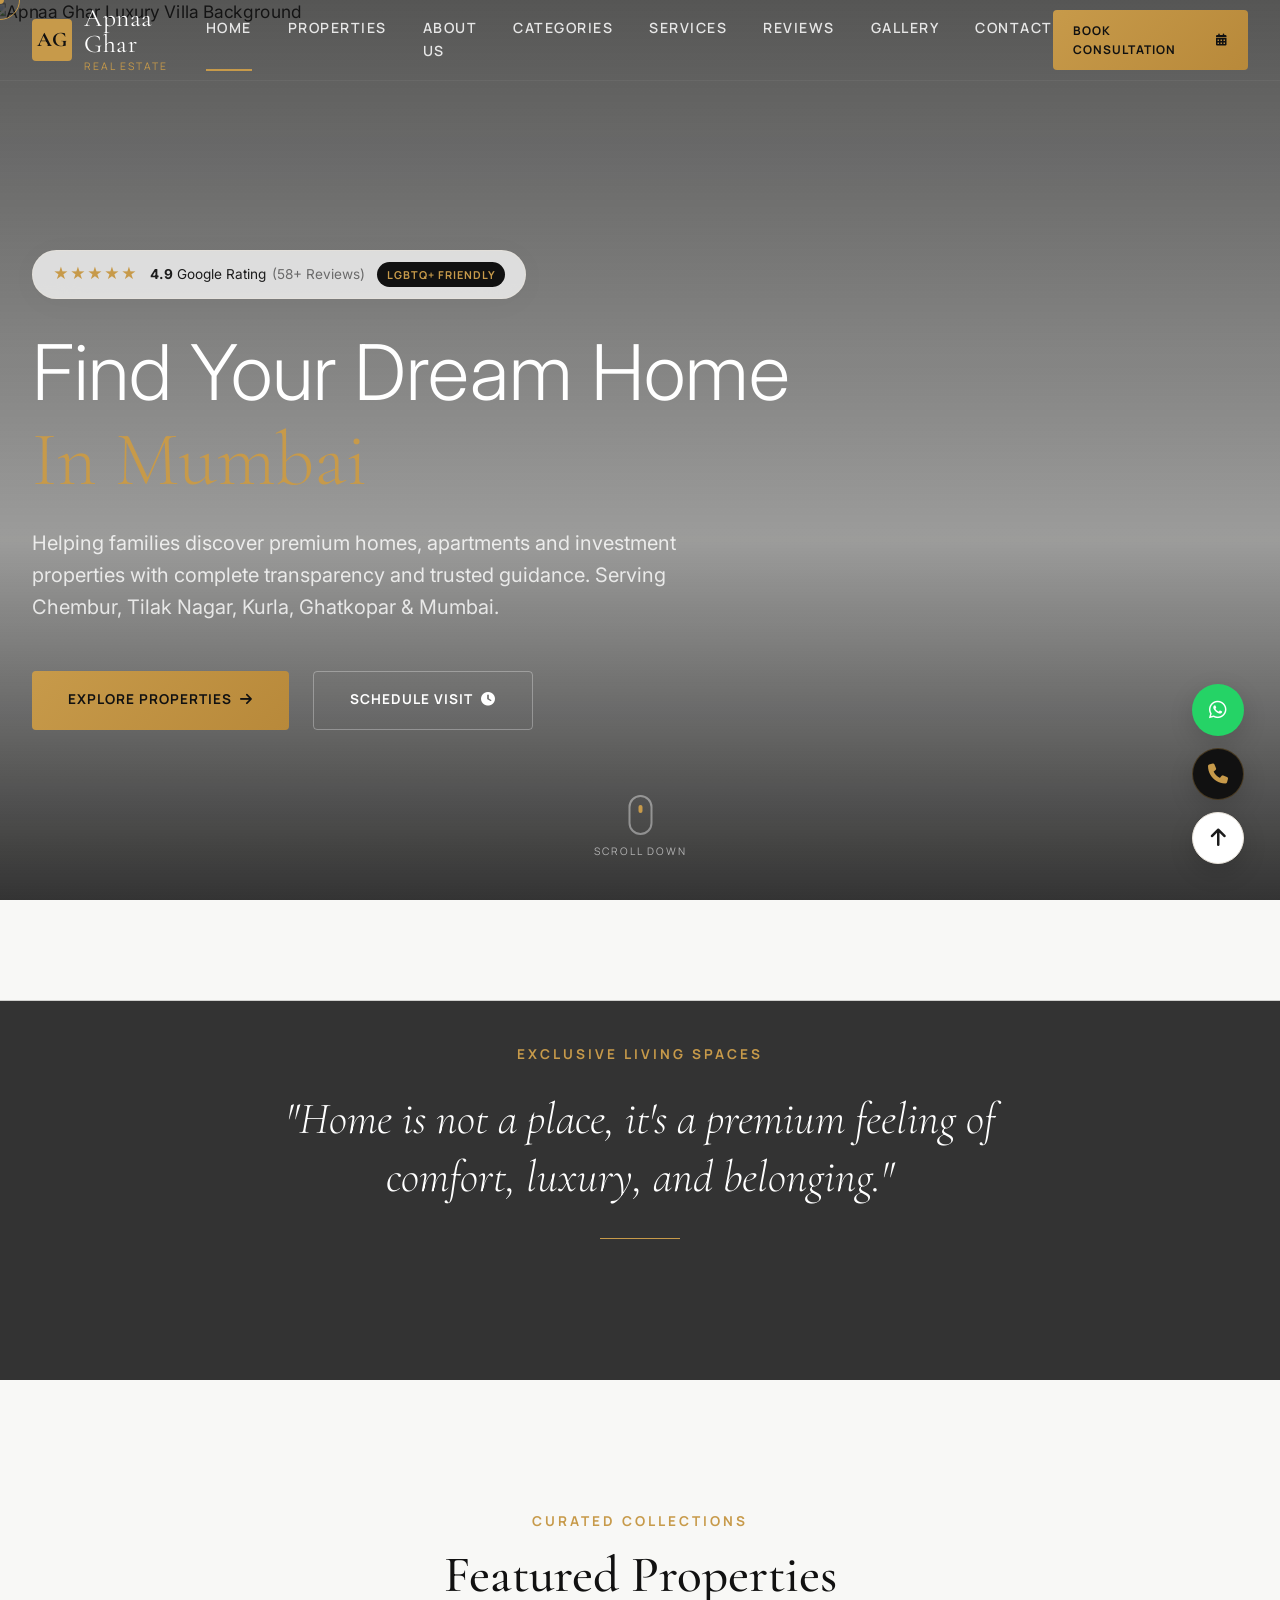
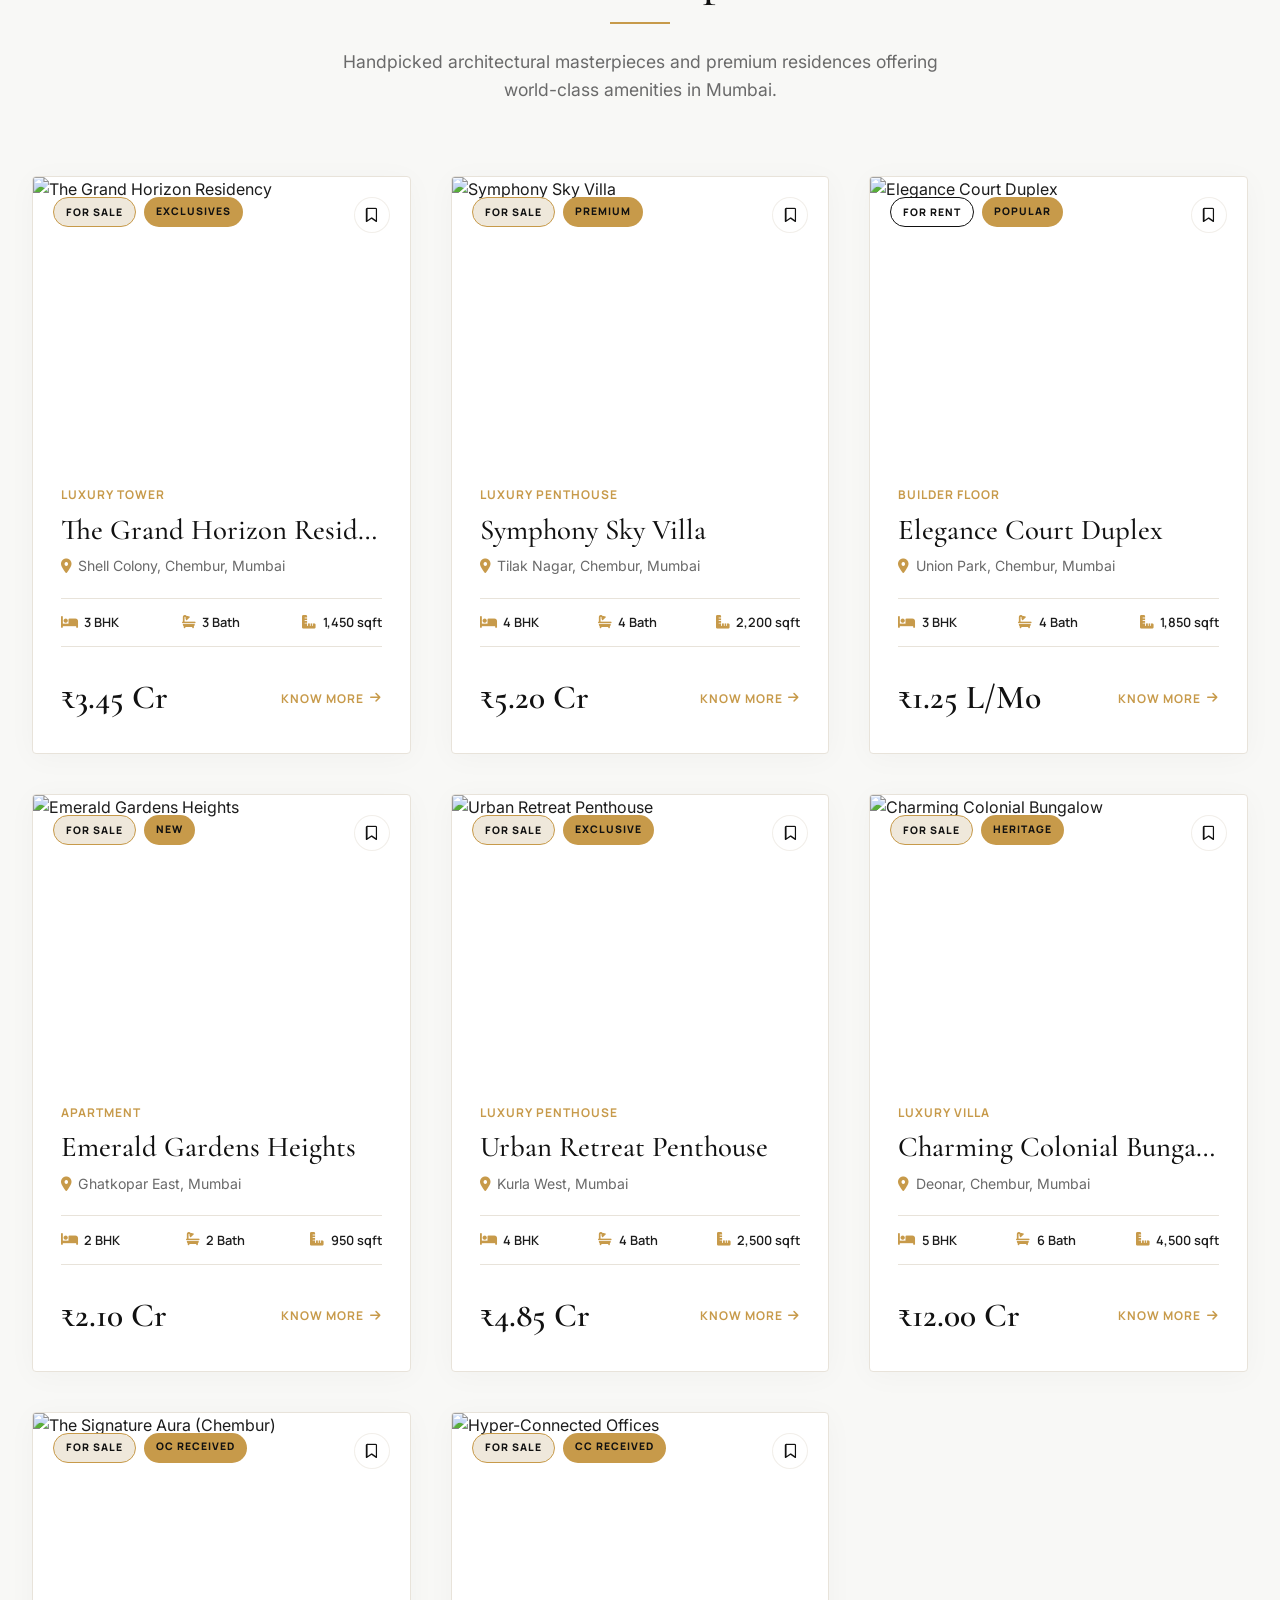
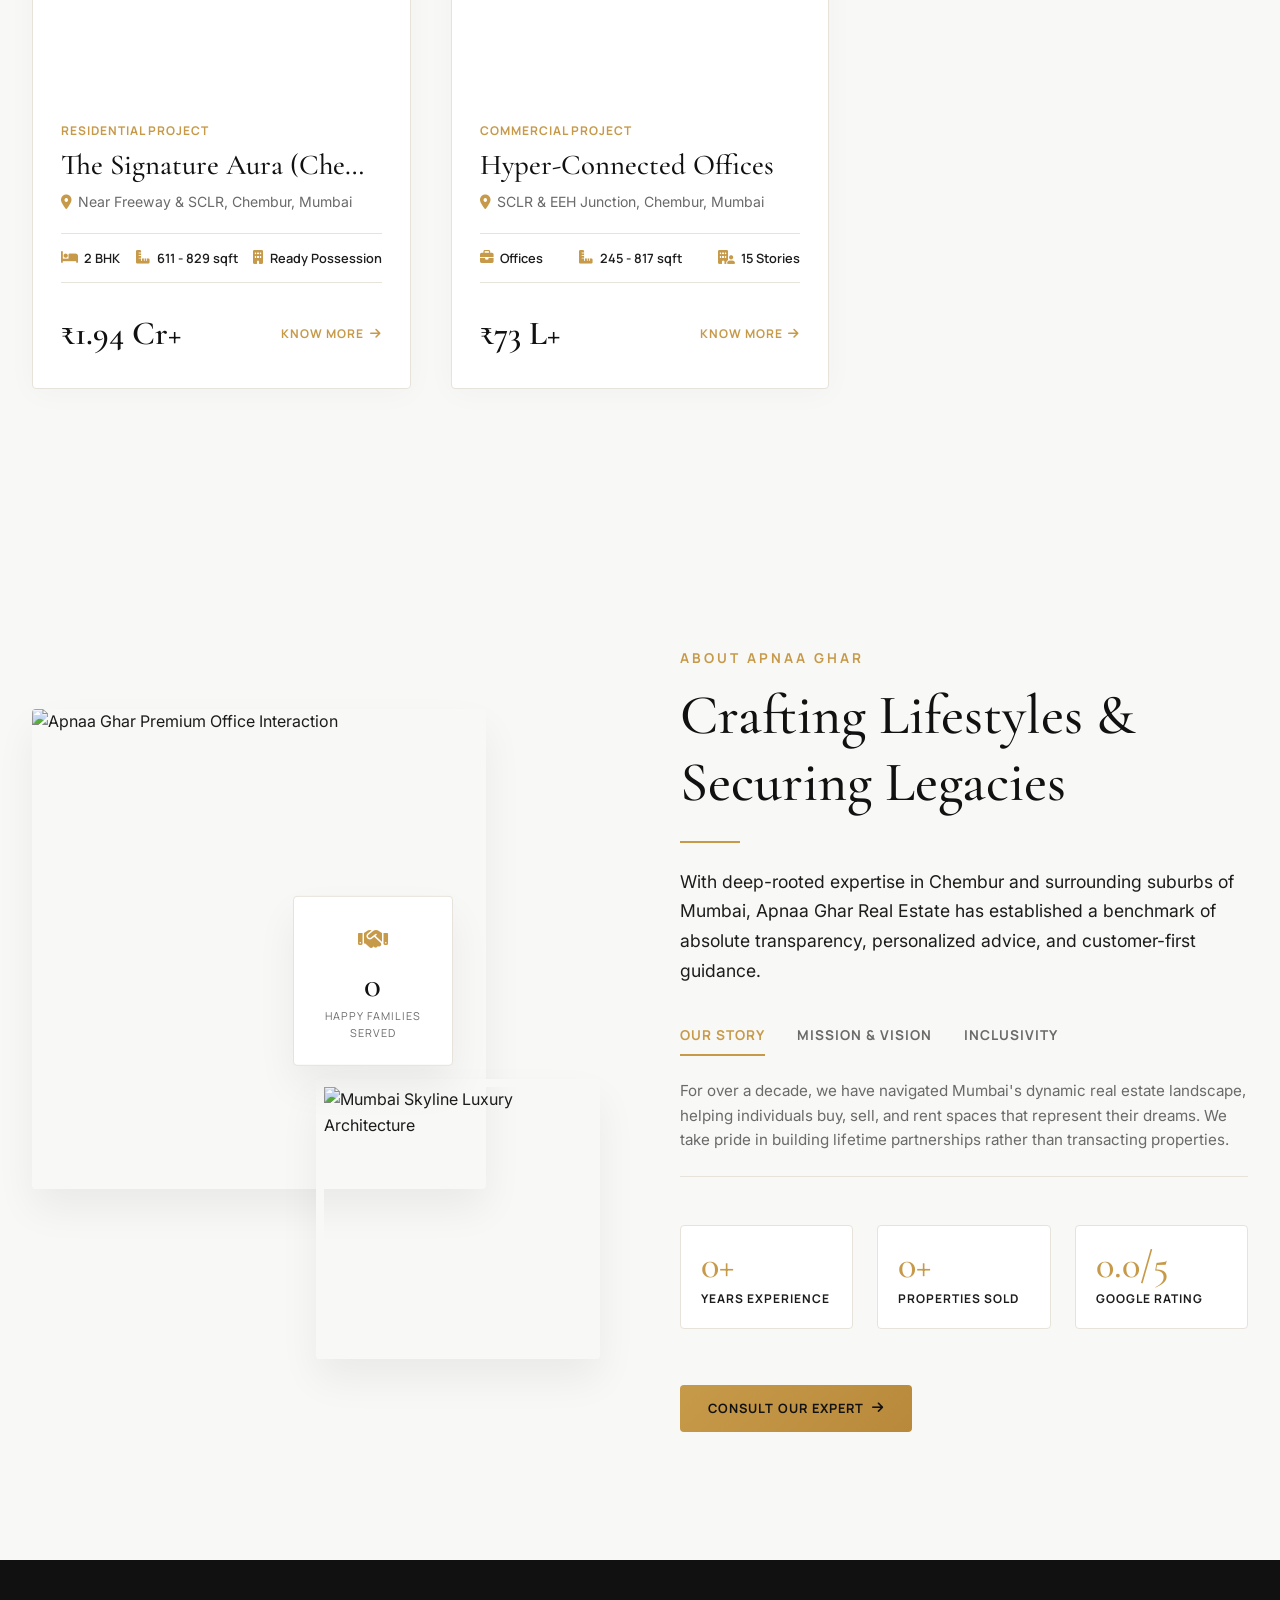
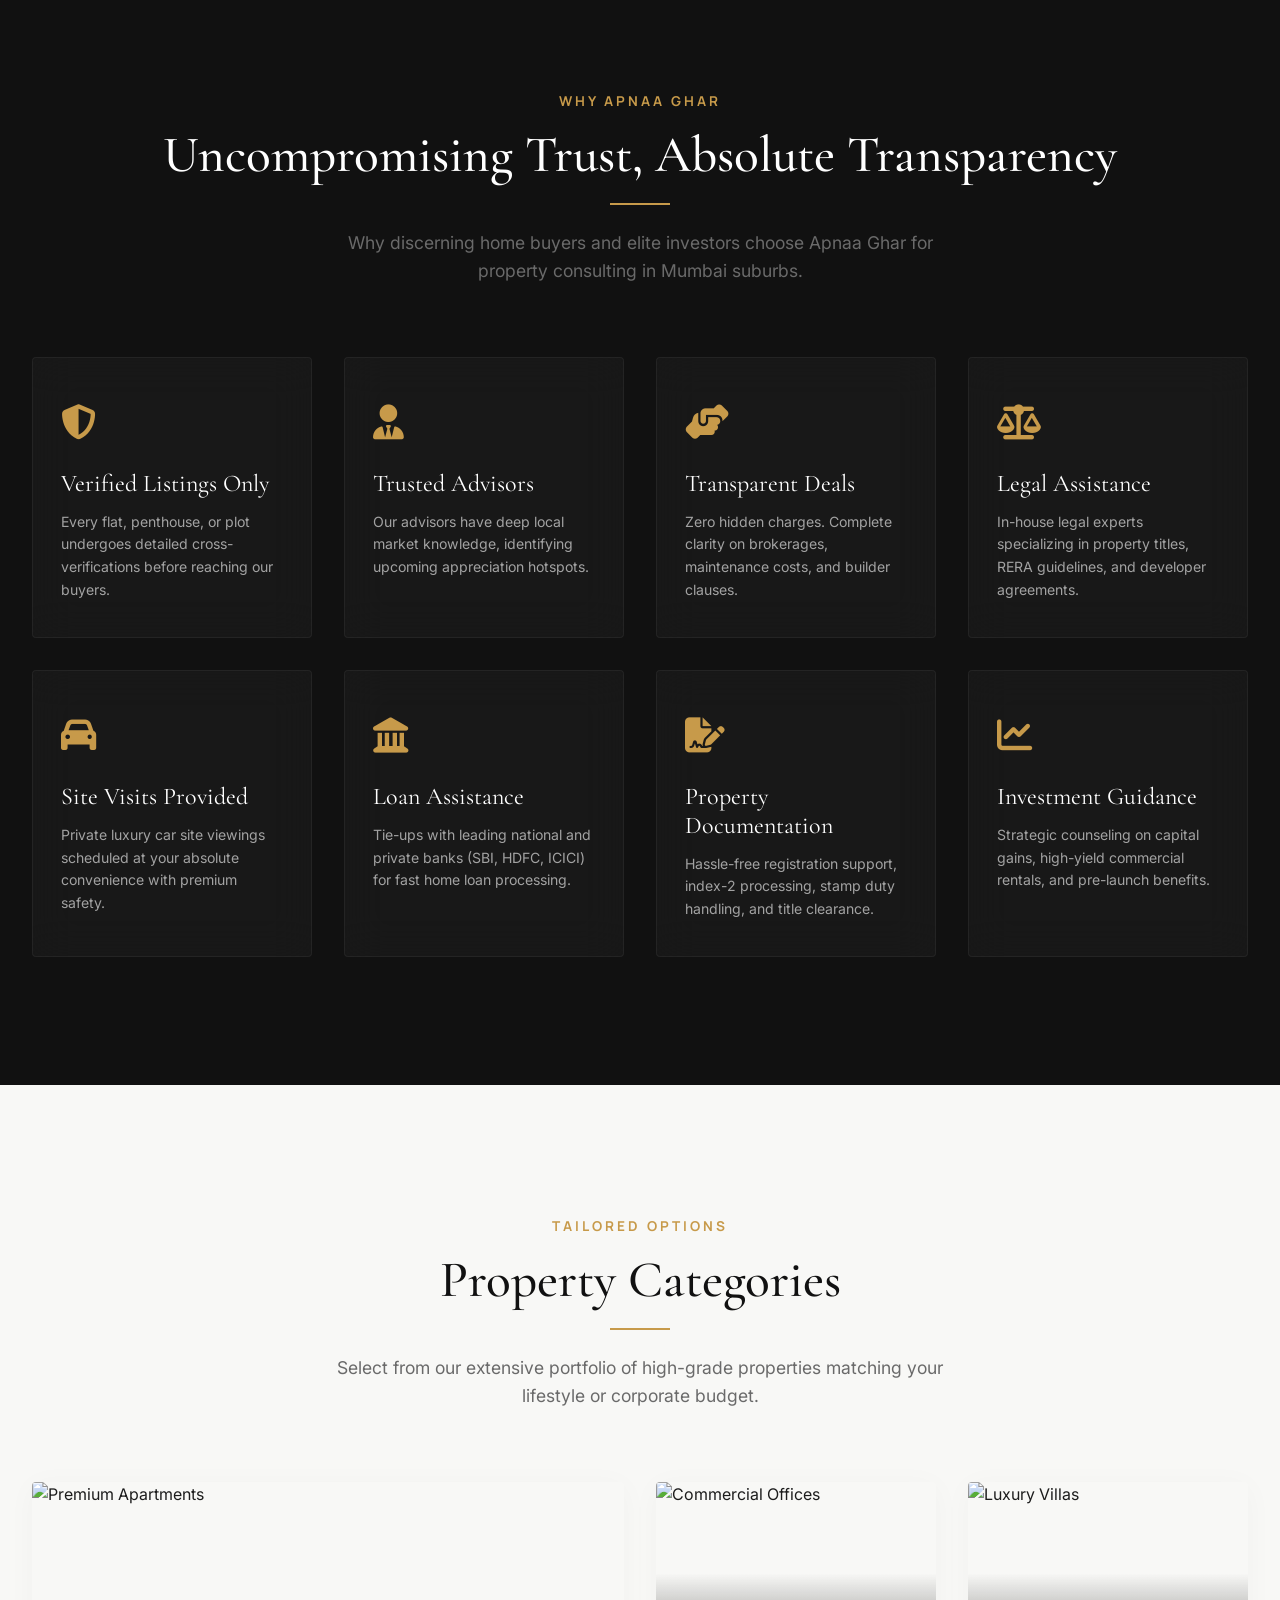
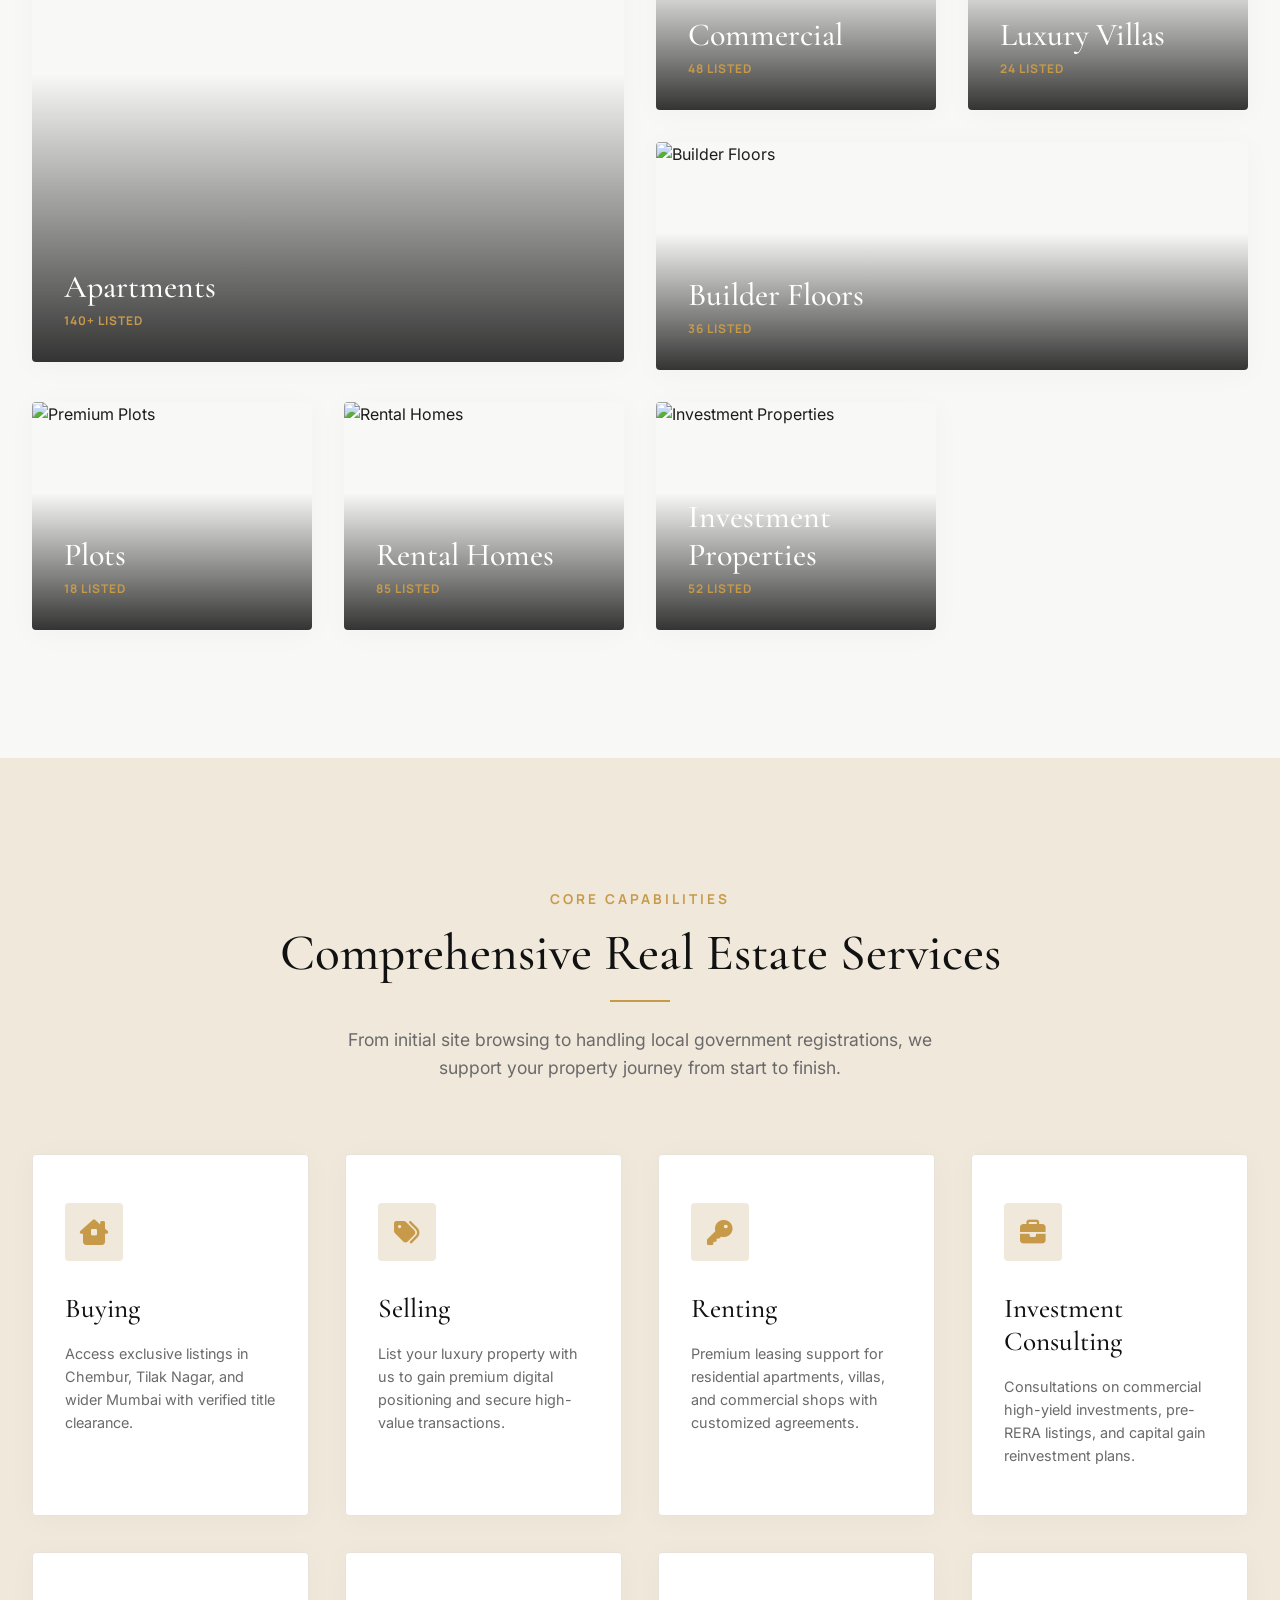
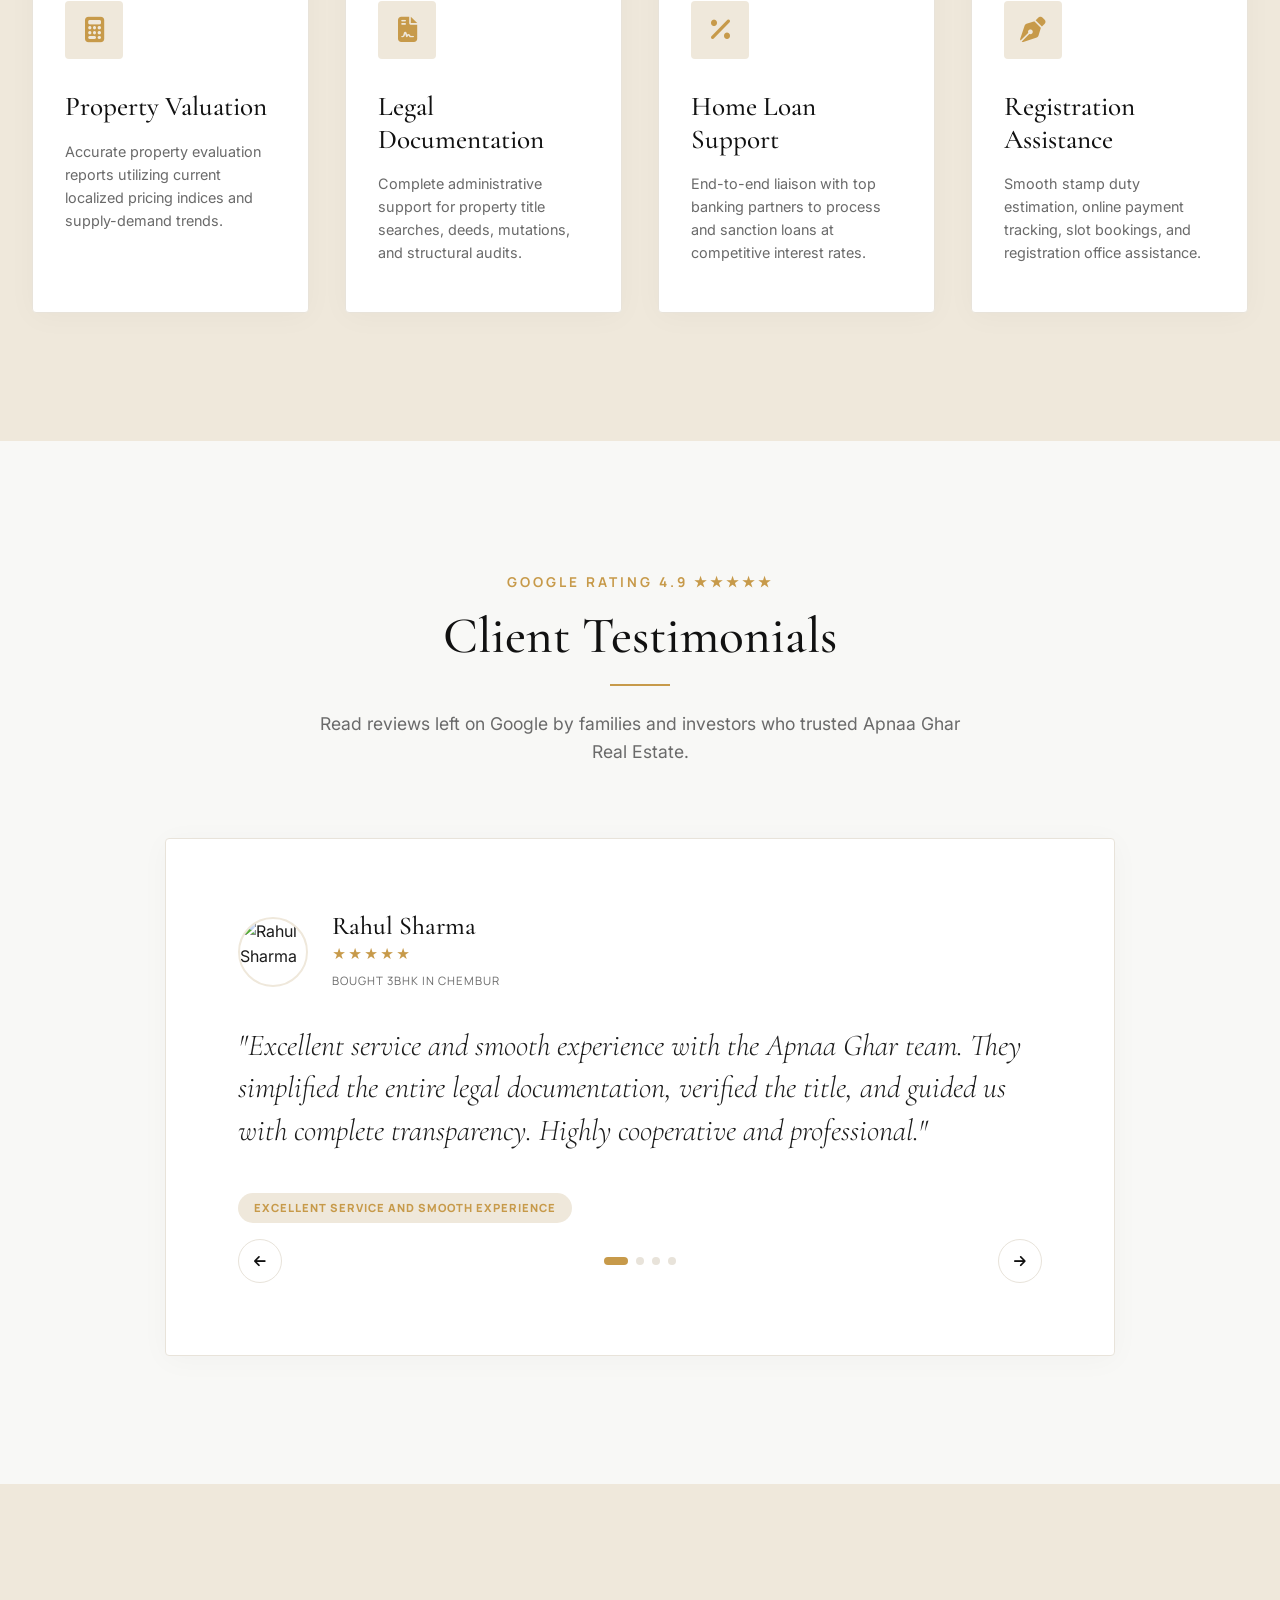
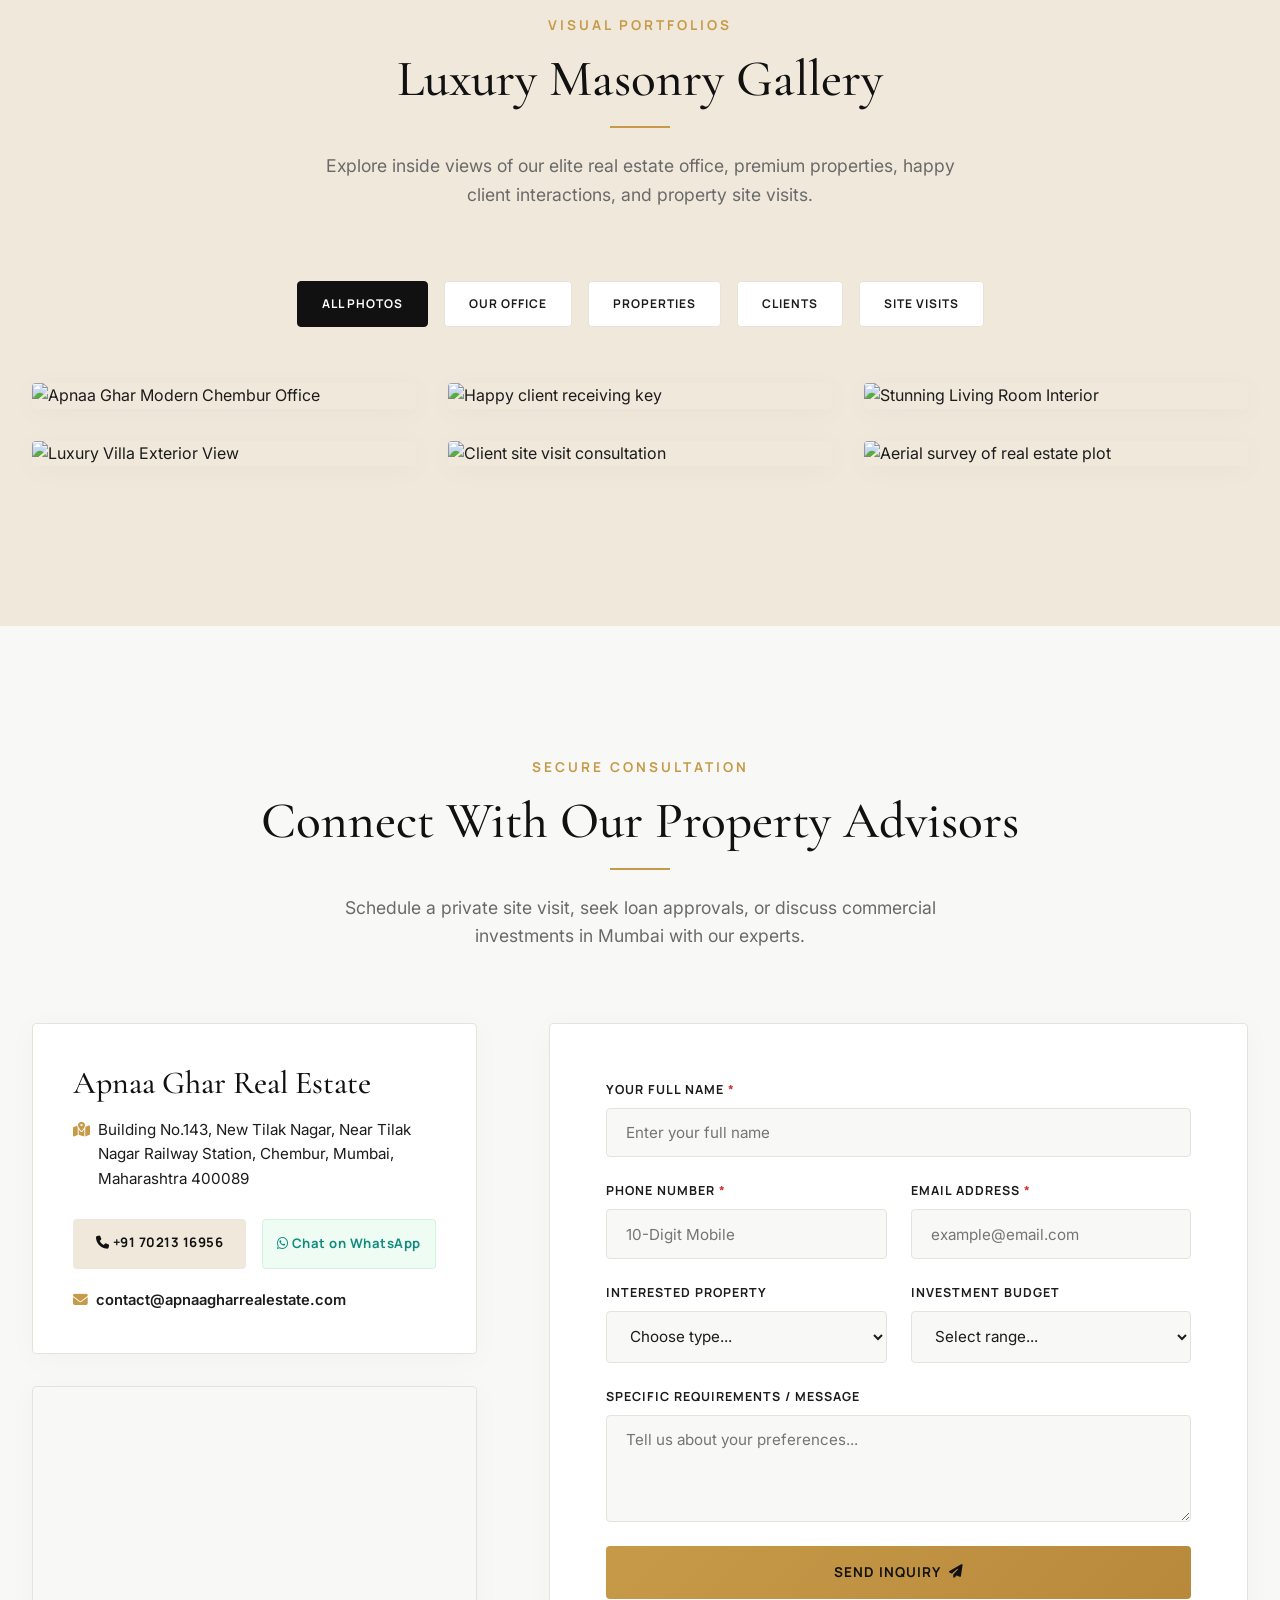
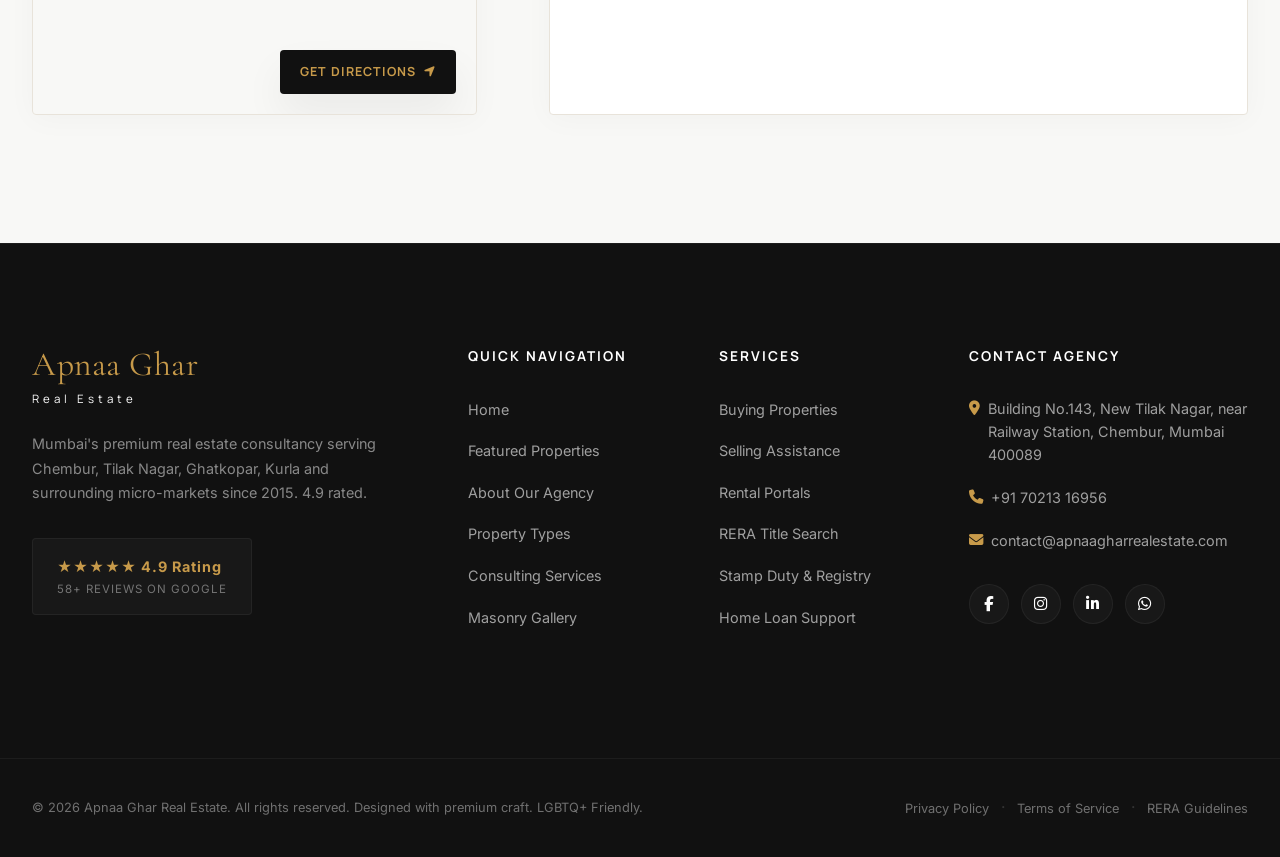
==== commit 39b4180a: "feat: add interactive service details modal with enquire and whatsapp options" ====
--- a/index.html
+++ b/index.html
@@ -683,49 +683,49 @@
 
         <div class="services-grid">
           <!-- Service 1 -->
-          <div class="service-card reveal-el">
+          <div class="service-card reveal-el" data-service-id="service-1">
             <div class="service-icon"><i class="fa-solid fa-house-chimney-window"></i></div>
             <h3 class="service-name">Buying</h3>
             <p class="service-text">Access exclusive listings in Chembur, Tilak Nagar, and wider Mumbai with verified title clearance.</p>
           </div>
           <!-- Service 2 -->
-          <div class="service-card reveal-el">
+          <div class="service-card reveal-el" data-service-id="service-2">
             <div class="service-icon"><i class="fa-solid fa-tags"></i></div>
             <h3 class="service-name">Selling</h3>
             <p class="service-text">List your luxury property with us to gain premium digital positioning and secure high-value transactions.</p>
           </div>
           <!-- Service 3 -->
-          <div class="service-card reveal-el">
+          <div class="service-card reveal-el" data-service-id="service-3">
             <div class="service-icon"><i class="fa-solid fa-key"></i></div>
             <h3 class="service-name">Renting</h3>
             <p class="service-text">Premium leasing support for residential apartments, villas, and commercial shops with customized agreements.</p>
           </div>
           <!-- Service 4 -->
-          <div class="service-card reveal-el">
+          <div class="service-card reveal-el" data-service-id="service-4">
             <div class="service-icon"><i class="fa-solid fa-briefcase"></i></div>
             <h3 class="service-name">Investment Consulting</h3>
             <p class="service-text">Consultations on commercial high-yield investments, pre-RERA listings, and capital gain reinvestment plans.</p>
           </div>
           <!-- Service 5 -->
-          <div class="service-card reveal-el">
+          <div class="service-card reveal-el" data-service-id="service-5">
             <div class="service-icon"><i class="fa-solid fa-calculator"></i></div>
             <h3 class="service-name">Property Valuation</h3>
             <p class="service-text">Accurate property evaluation reports utilizing current localized pricing indices and supply-demand trends.</p>
           </div>
           <!-- Service 6 -->
-          <div class="service-card reveal-el">
+          <div class="service-card reveal-el" data-service-id="service-6">
             <div class="service-icon"><i class="fa-solid fa-file-contract"></i></div>
             <h3 class="service-name">Legal Documentation</h3>
             <p class="service-text">Complete administrative support for property title searches, deeds, mutations, and structural audits.</p>
           </div>
           <!-- Service 7 -->
-          <div class="service-card reveal-el">
+          <div class="service-card reveal-el" data-service-id="service-7">
             <div class="service-icon"><i class="fa-solid fa-percent"></i></div>
             <h3 class="service-name">Home Loan Support</h3>
             <p class="service-text">End-to-end liaison with top banking partners to process and sanction loans at competitive interest rates.</p>
           </div>
           <!-- Service 8 -->
-          <div class="service-card reveal-el">
+          <div class="service-card reveal-el" data-service-id="service-8">
             <div class="service-icon"><i class="fa-solid fa-pen-nib"></i></div>
             <h3 class="service-name">Registration Assistance</h3>
             <p class="service-text">Smooth stamp duty estimation, online payment tracking, slot bookings, and registration office assistance.</p>
@@ -1233,6 +1233,54 @@
     </div>
   </div>
 
+  <!-- SERVICE DETAILS MODAL -->
+  <div class="service-details-modal" id="service-details-modal" aria-hidden="true" role="dialog">
+    <div class="service-modal-overlay" id="service-modal-overlay"></div>
+    <div class="service-modal-wrapper">
+      <button class="service-modal-close-btn" id="service-modal-close-btn" aria-label="Close modal">&times;</button>
+      <div class="service-modal-container">
+        
+        <div class="service-modal-header">
+          <div class="service-modal-icon-wrapper" id="service-modal-icon">
+            <i class="fa-solid fa-house-chimney-window"></i>
+          </div>
+          <div class="service-modal-title-group">
+            <h2 class="service-modal-title text-cormorant" id="service-modal-title">Buying Assistance</h2>
+            <p class="service-modal-tagline" id="service-modal-tagline">Secure your dream home with expert guidance.</p>
+          </div>
+        </div>
+
+        <div class="service-modal-grid">
+          <!-- Overview -->
+          <div class="service-modal-overview-panel">
+            <h3 class="service-modal-section-title"><i class="fa-solid fa-circle-info"></i> Service Overview</h3>
+            <p class="service-modal-desc" id="service-modal-desc">
+              Detailed description of the service goes here...
+            </p>
+          </div>
+
+          <!-- Scope -->
+          <div class="service-modal-scope-panel">
+            <h3 class="service-modal-section-title"><i class="fa-solid fa-list-check"></i> What We Cover</h3>
+            <ul class="service-modal-list" id="service-modal-scope">
+              <!-- Scope items list -->
+            </ul>
+          </div>
+        </div>
+
+        <div class="service-modal-footer">
+          <button class="btn btn-gold btn-large magnetic" id="service-inquire-btn">
+            Enquire Now <i class="fa-solid fa-paper-plane"></i>
+          </button>
+          <a href="#" class="btn btn-whatsapp-modal btn-large magnetic" id="service-whatsapp-btn" target="_blank" rel="noopener">
+            WhatsApp Us <i class="fa-brands fa-whatsapp"></i>
+          </a>
+        </div>
+
+      </div>
+    </div>
+  </div>
+
   <!-- CDN scripts for high-end animations -->
   <script src="https://cdnjs.cloudflare.com/ajax/libs/gsap/3.12.2/gsap.min.js"></script>
   <script src="https://cdnjs.cloudflare.com/ajax/libs/gsap/3.12.2/ScrollTrigger.min.js"></script>
--- a/css/style.css
+++ b/css/style.css
@@ -2621,6 +2621,244 @@
   }
 }
 
+/* 18c. SERVICE DETAILS MODAL */
+.service-details-modal {
+  position: fixed;
+  top: 0;
+  left: 0;
+  width: 100%;
+  height: 100%;
+  z-index: 1100;
+  display: flex;
+  align-items: center;
+  justify-content: center;
+  opacity: 0;
+  visibility: hidden;
+  transition: opacity 0.5s cubic-bezier(0.25, 1, 0.5, 1), visibility 0.5s;
+}
+
+.service-details-modal.open {
+  opacity: 1;
+  visibility: visible;
+}
+
+.service-modal-overlay {
+  position: absolute;
+  top: 0;
+  left: 0;
+  width: 100%;
+  height: 100%;
+  background-color: rgba(17, 17, 17, 0.65);
+  backdrop-filter: blur(8px);
+  -webkit-backdrop-filter: blur(8px);
+}
+
+.service-modal-wrapper {
+  position: relative;
+  width: 90%;
+  max-width: 800px;
+  max-height: 90vh;
+  background-color: var(--background-beige);
+  border: 1px solid var(--borders-beige);
+  border-radius: 8px;
+  box-shadow: 0 30px 60px rgba(0, 0, 0, 0.25);
+  z-index: 2;
+  overflow-y: auto;
+  transform: scale(0.9) translateY(30px);
+  transition: transform 0.6s cubic-bezier(0.16, 1, 0.3, 1);
+}
+
+.service-details-modal.open .service-modal-wrapper {
+  transform: scale(1) translateY(0);
+}
+
+.service-modal-close-btn {
+  position: absolute;
+  top: 1.5rem;
+  right: 2rem;
+  background: transparent;
+  border: none;
+  font-size: 2.5rem;
+  color: var(--text-charcoal);
+  cursor: pointer;
+  z-index: 10;
+  transition: var(--transition-fast);
+  line-height: 1;
+}
+
+.service-modal-close-btn:hover {
+  color: var(--primary-gold);
+  transform: rotate(90deg);
+}
+
+.service-modal-container {
+  padding: 3rem;
+}
+
+.service-modal-header {
+  display: flex;
+  align-items: center;
+  gap: 1.5rem;
+  border-bottom: 1px solid var(--borders-beige);
+  padding-bottom: 1.5rem;
+  margin-bottom: 2rem;
+}
+
+.service-modal-icon-wrapper {
+  width: 60px;
+  height: 60px;
+  background-color: var(--accent-beige);
+  color: var(--primary-gold);
+  border-radius: 4px;
+  display: flex;
+  align-items: center;
+  justify-content: center;
+  font-size: 1.8rem;
+  flex-shrink: 0;
+  box-shadow: var(--shadow-subtle);
+}
+
+.service-modal-title-group {
+  display: flex;
+  flex-direction: column;
+}
+
+.service-modal-title {
+  font-size: 2.4rem;
+  color: var(--secondary-black);
+  line-height: 1.2;
+}
+
+.service-modal-tagline {
+  font-family: var(--font-subheading);
+  font-size: 0.8rem;
+  color: var(--text-gray);
+  letter-spacing: 1px;
+  text-transform: uppercase;
+  margin-top: 4px;
+}
+
+.service-modal-grid {
+  display: grid;
+  grid-template-columns: 1.1fr 0.9fr;
+  gap: 2.5rem;
+  margin-bottom: 2.5rem;
+}
+
+.service-modal-section-title {
+  font-family: var(--font-heading);
+  font-size: 1.35rem;
+  color: var(--secondary-black);
+  margin-bottom: 1rem;
+  display: flex;
+  align-items: center;
+  gap: 0.5rem;
+  font-weight: 600;
+}
+
+.service-modal-section-title i {
+  color: var(--primary-gold);
+}
+
+.service-modal-desc {
+  font-family: var(--font-body);
+  font-size: 0.95rem;
+  line-height: 1.6;
+  color: var(--text-charcoal);
+}
+
+.service-modal-list {
+  list-style: none;
+  display: flex;
+  flex-direction: column;
+  gap: 0.75rem;
+}
+
+.service-modal-list li {
+  font-family: var(--font-body);
+  font-size: 0.88rem;
+  color: var(--text-charcoal);
+  position: relative;
+  padding-left: 1.5rem;
+  line-height: 1.5;
+}
+
+.service-modal-list li::before {
+  content: '✓';
+  position: absolute;
+  left: 0;
+  color: var(--primary-gold);
+  font-weight: bold;
+}
+
+.service-modal-footer {
+  display: flex;
+  justify-content: flex-end;
+  gap: 1.5rem;
+  border-top: 1px solid var(--borders-beige);
+  padding-top: 2rem;
+}
+
+.btn-whatsapp-modal {
+  background-color: #25D366;
+  color: var(--card-white) !important;
+}
+
+.btn-whatsapp-modal:hover {
+  background-color: #128C7E;
+  transform: translateY(-2px);
+}
+
+/* Responsive Service Modal styling */
+@media (max-width: 768px) {
+  .service-modal-grid {
+    grid-template-columns: 1fr;
+    gap: 2rem;
+  }
+  
+  .service-modal-header {
+    flex-direction: column;
+    text-align: center;
+    align-items: center;
+    gap: 1rem;
+  }
+  
+  .service-modal-title {
+    font-size: 2rem;
+  }
+  
+  .service-modal-container {
+    padding: 2rem;
+  }
+  
+  .service-modal-footer {
+    flex-direction: column;
+    align-items: stretch;
+    gap: 1rem;
+  }
+  
+  .service-modal-footer .btn {
+    width: 100%;
+    justify-content: center;
+  }
+}
+
+@media (max-width: 480px) {
+  .service-modal-close-btn {
+    top: 1rem;
+    right: 1.25rem;
+    font-size: 2rem;
+  }
+  
+  .service-modal-title {
+    font-size: 1.7rem;
+  }
+  
+  .service-modal-container {
+    padding: 1.5rem 1.25rem;
+  }
+}
+
 /* 19. RESPONSIVENESS & BREAKPOINTS */
 
 /* Tablet & Smaller Laptops */
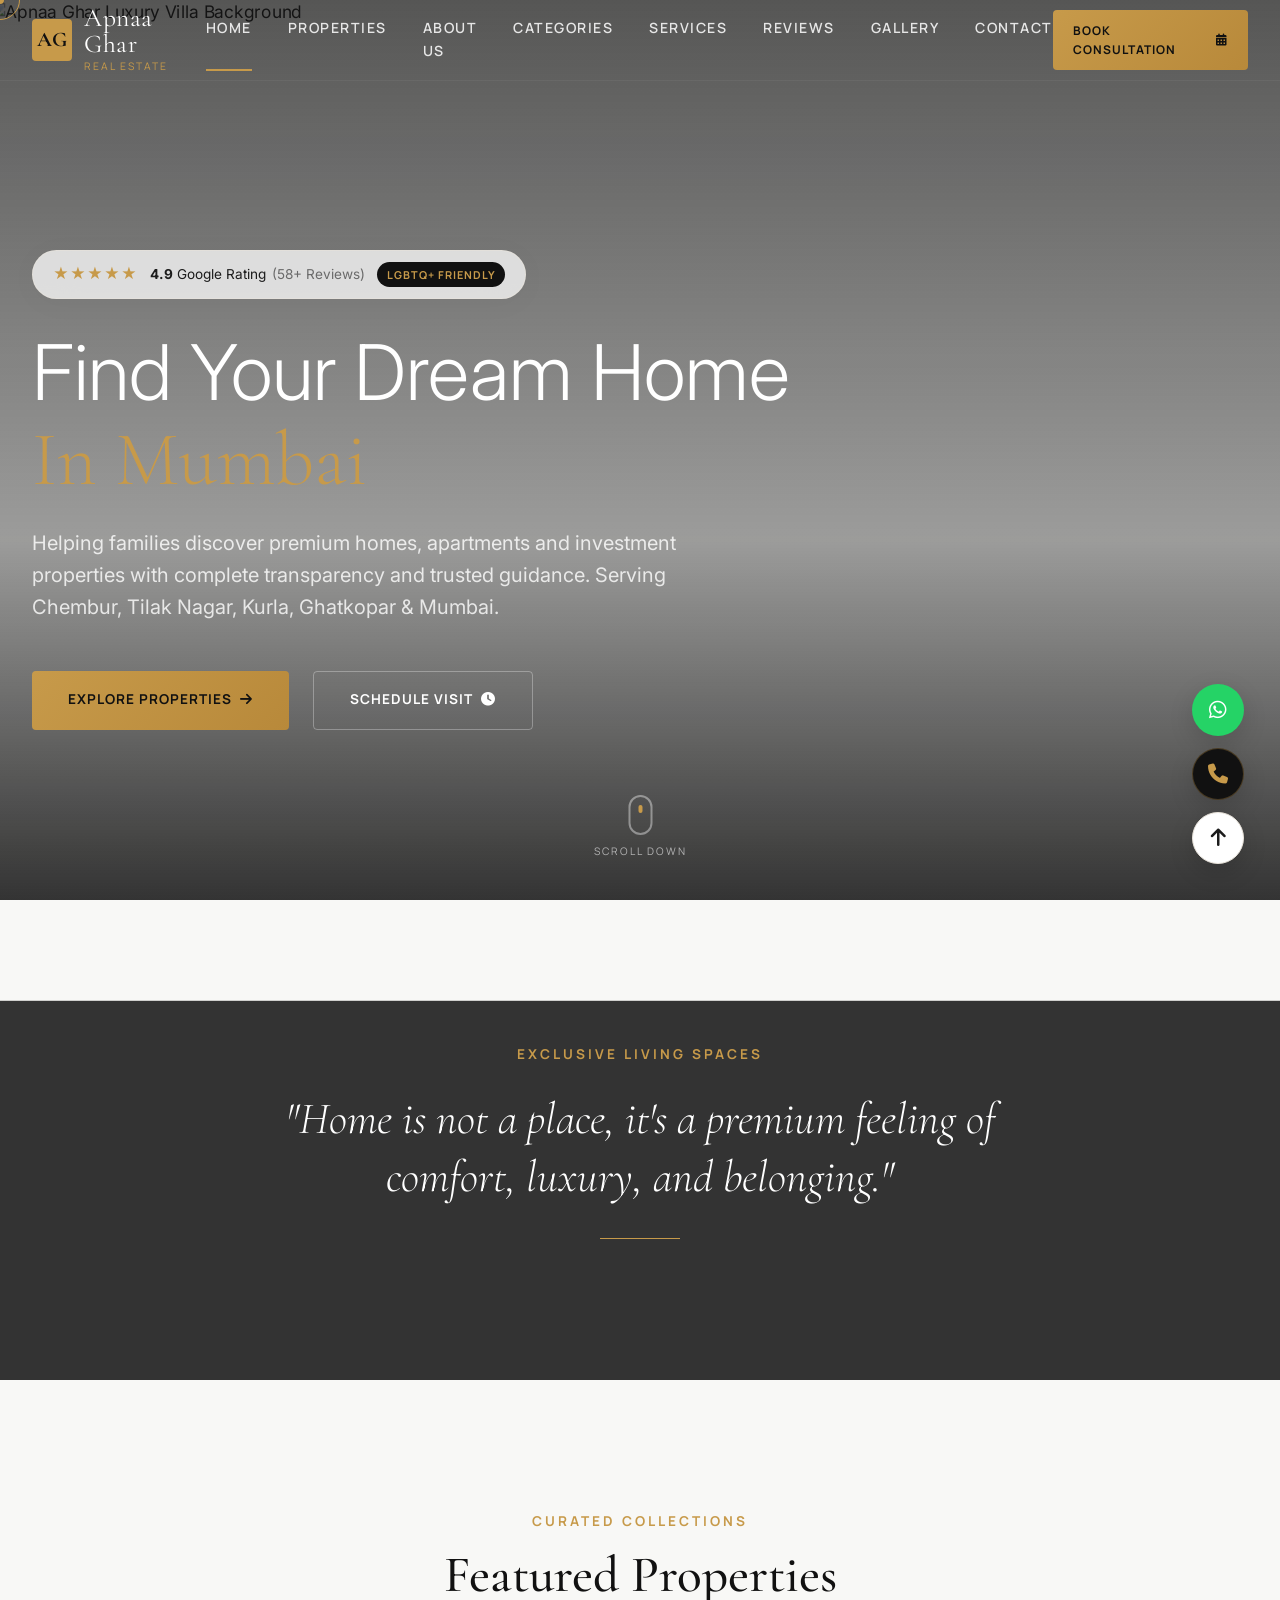
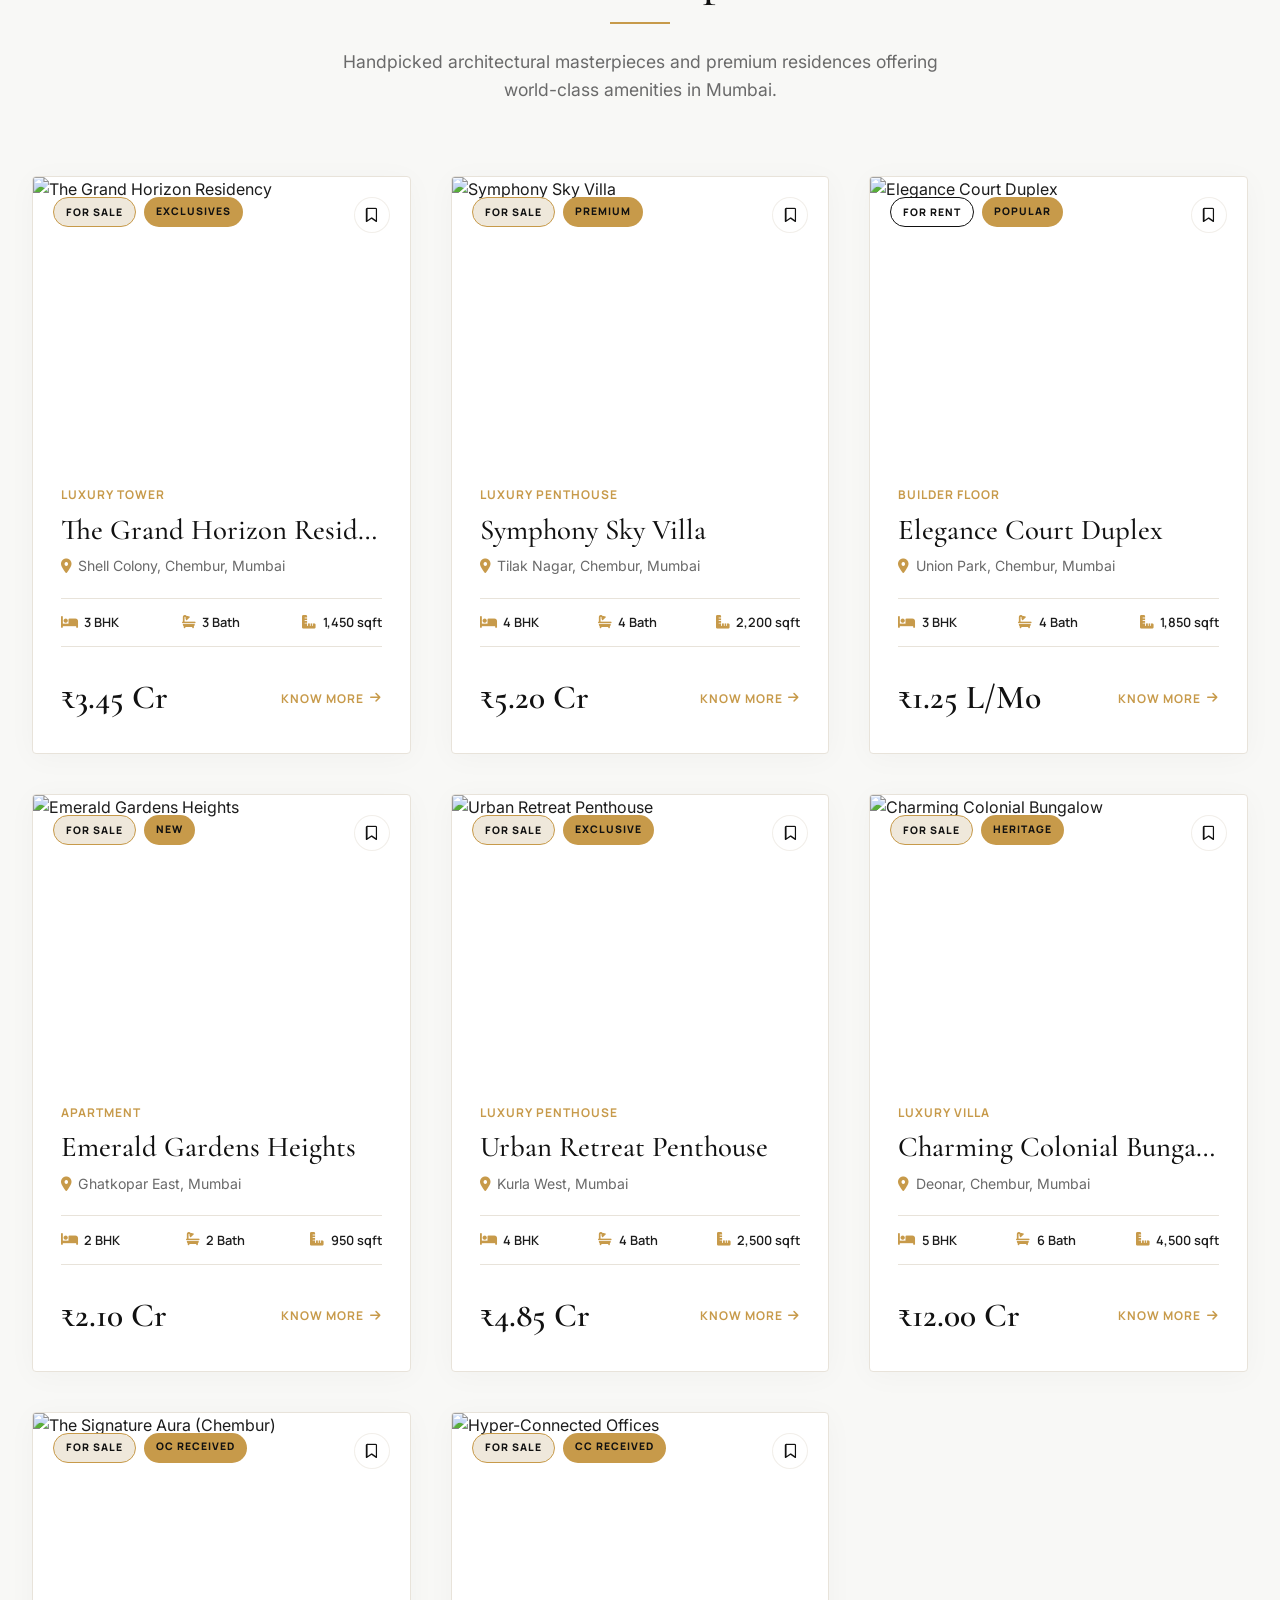
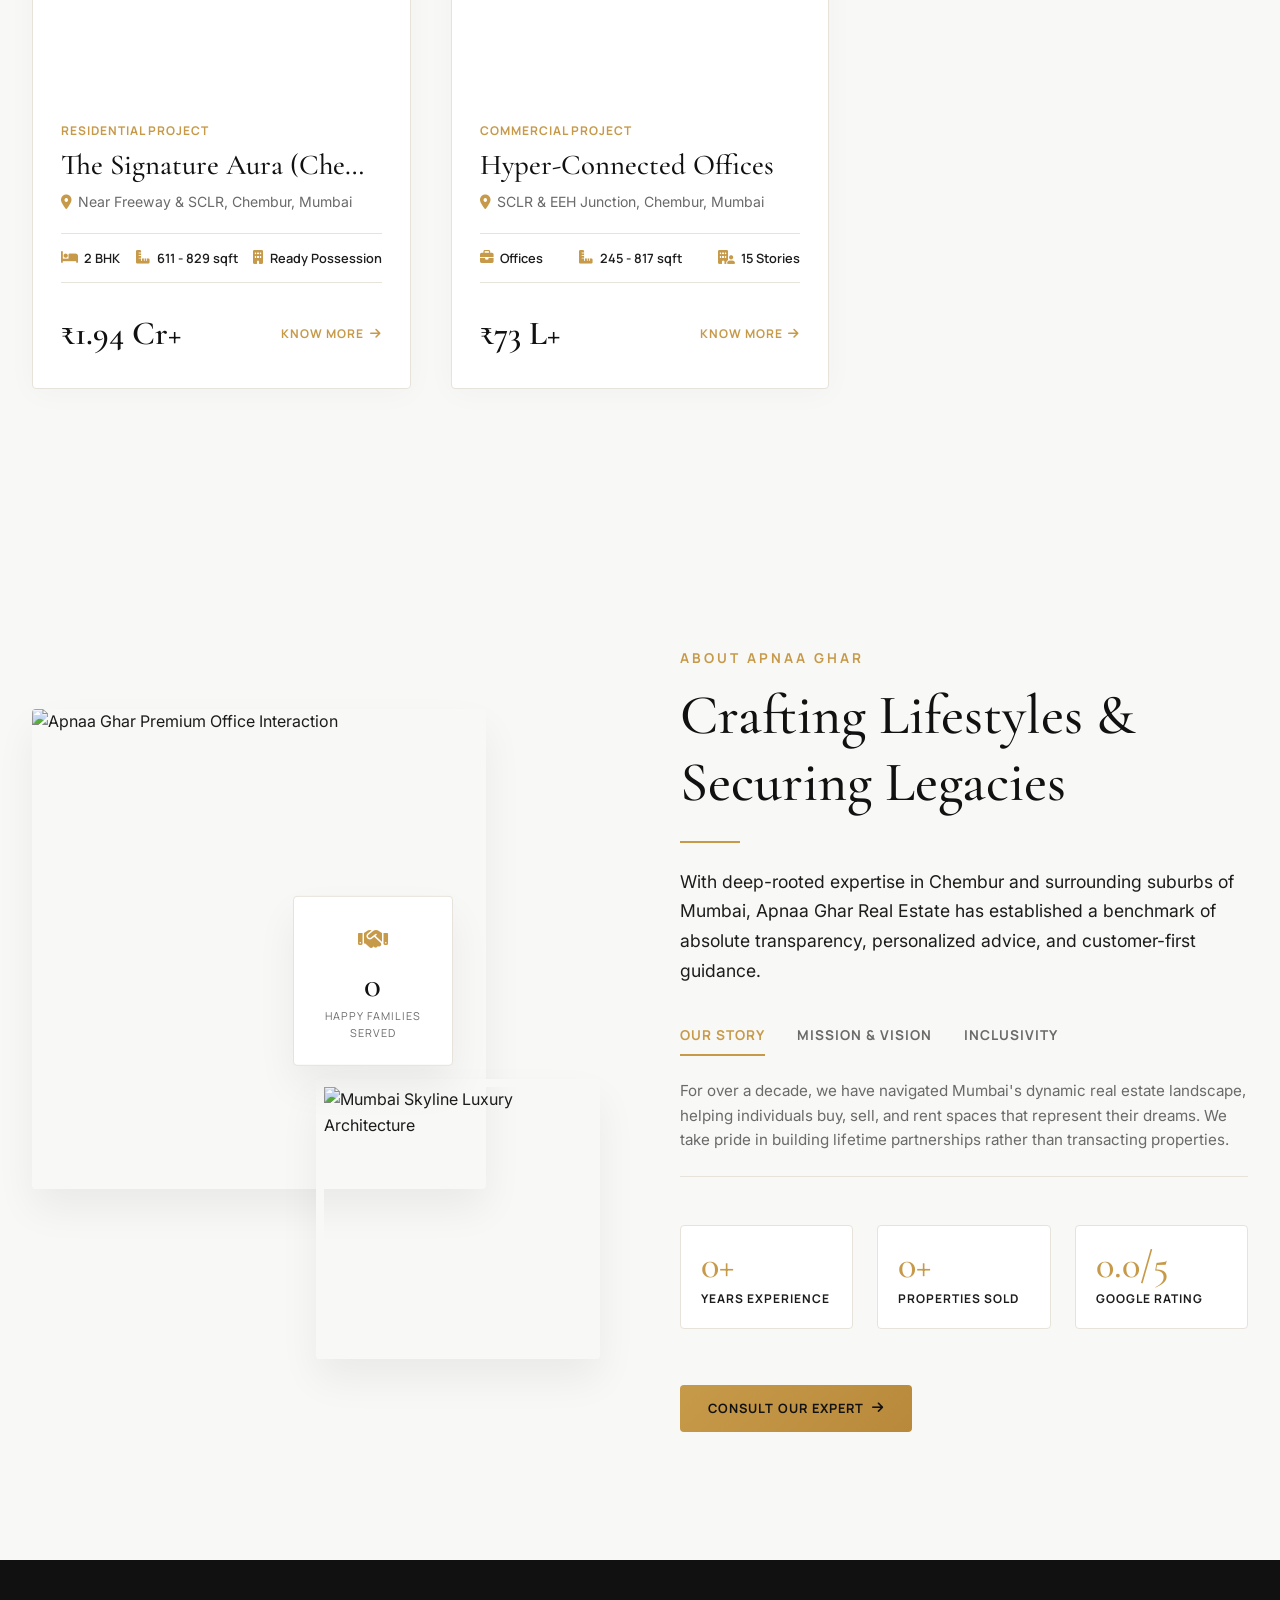
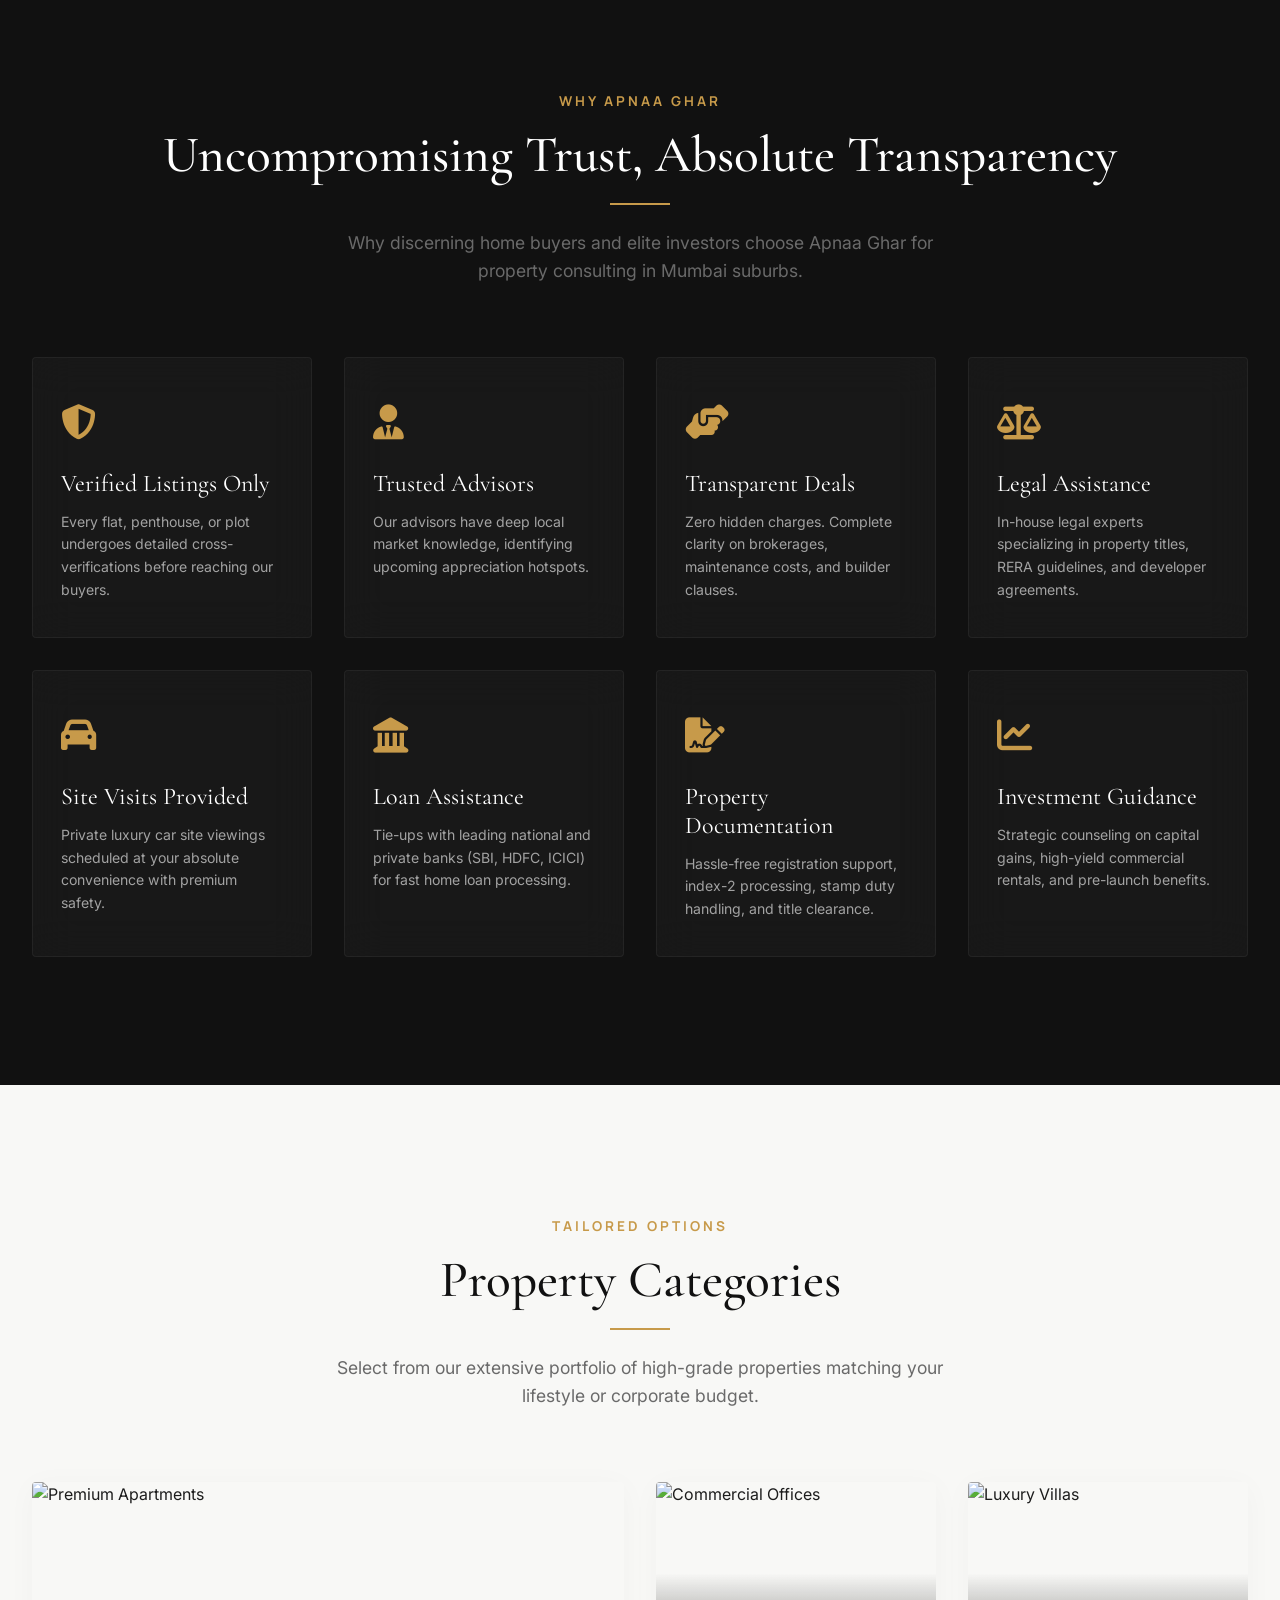
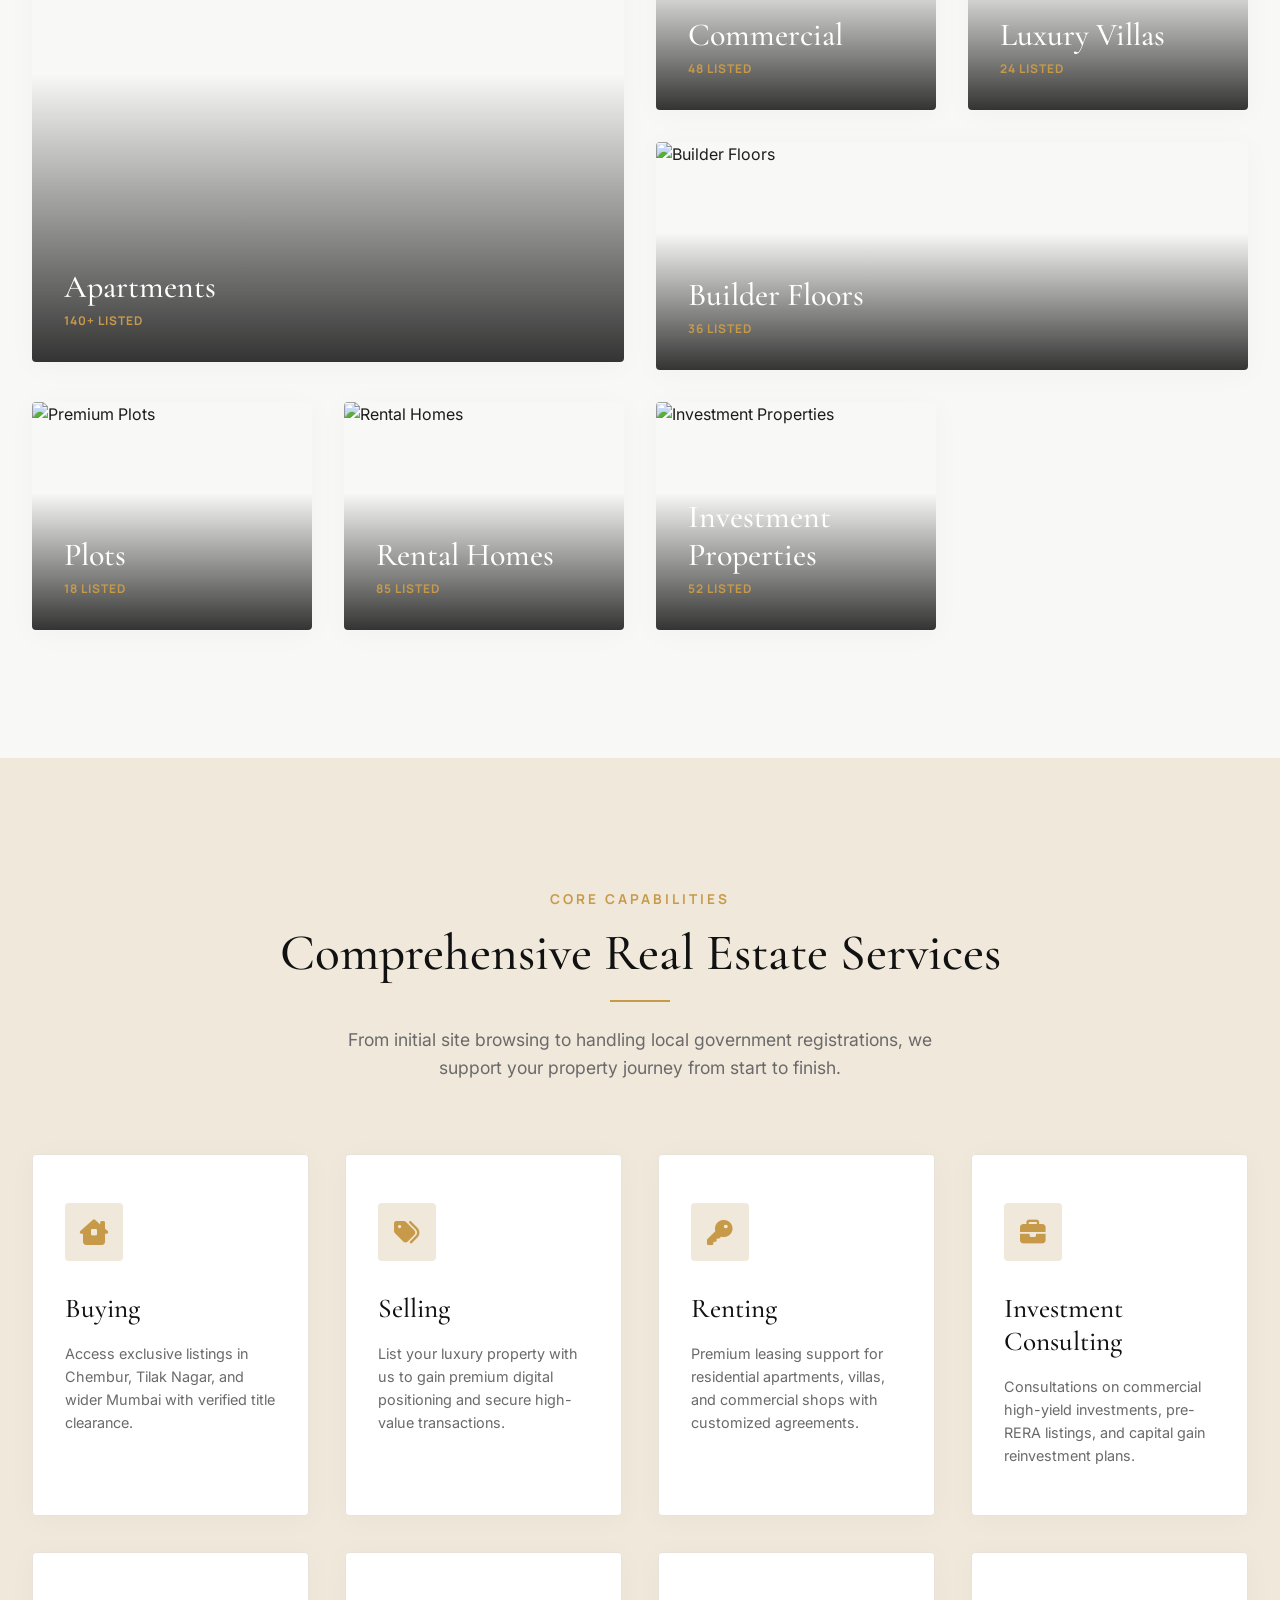
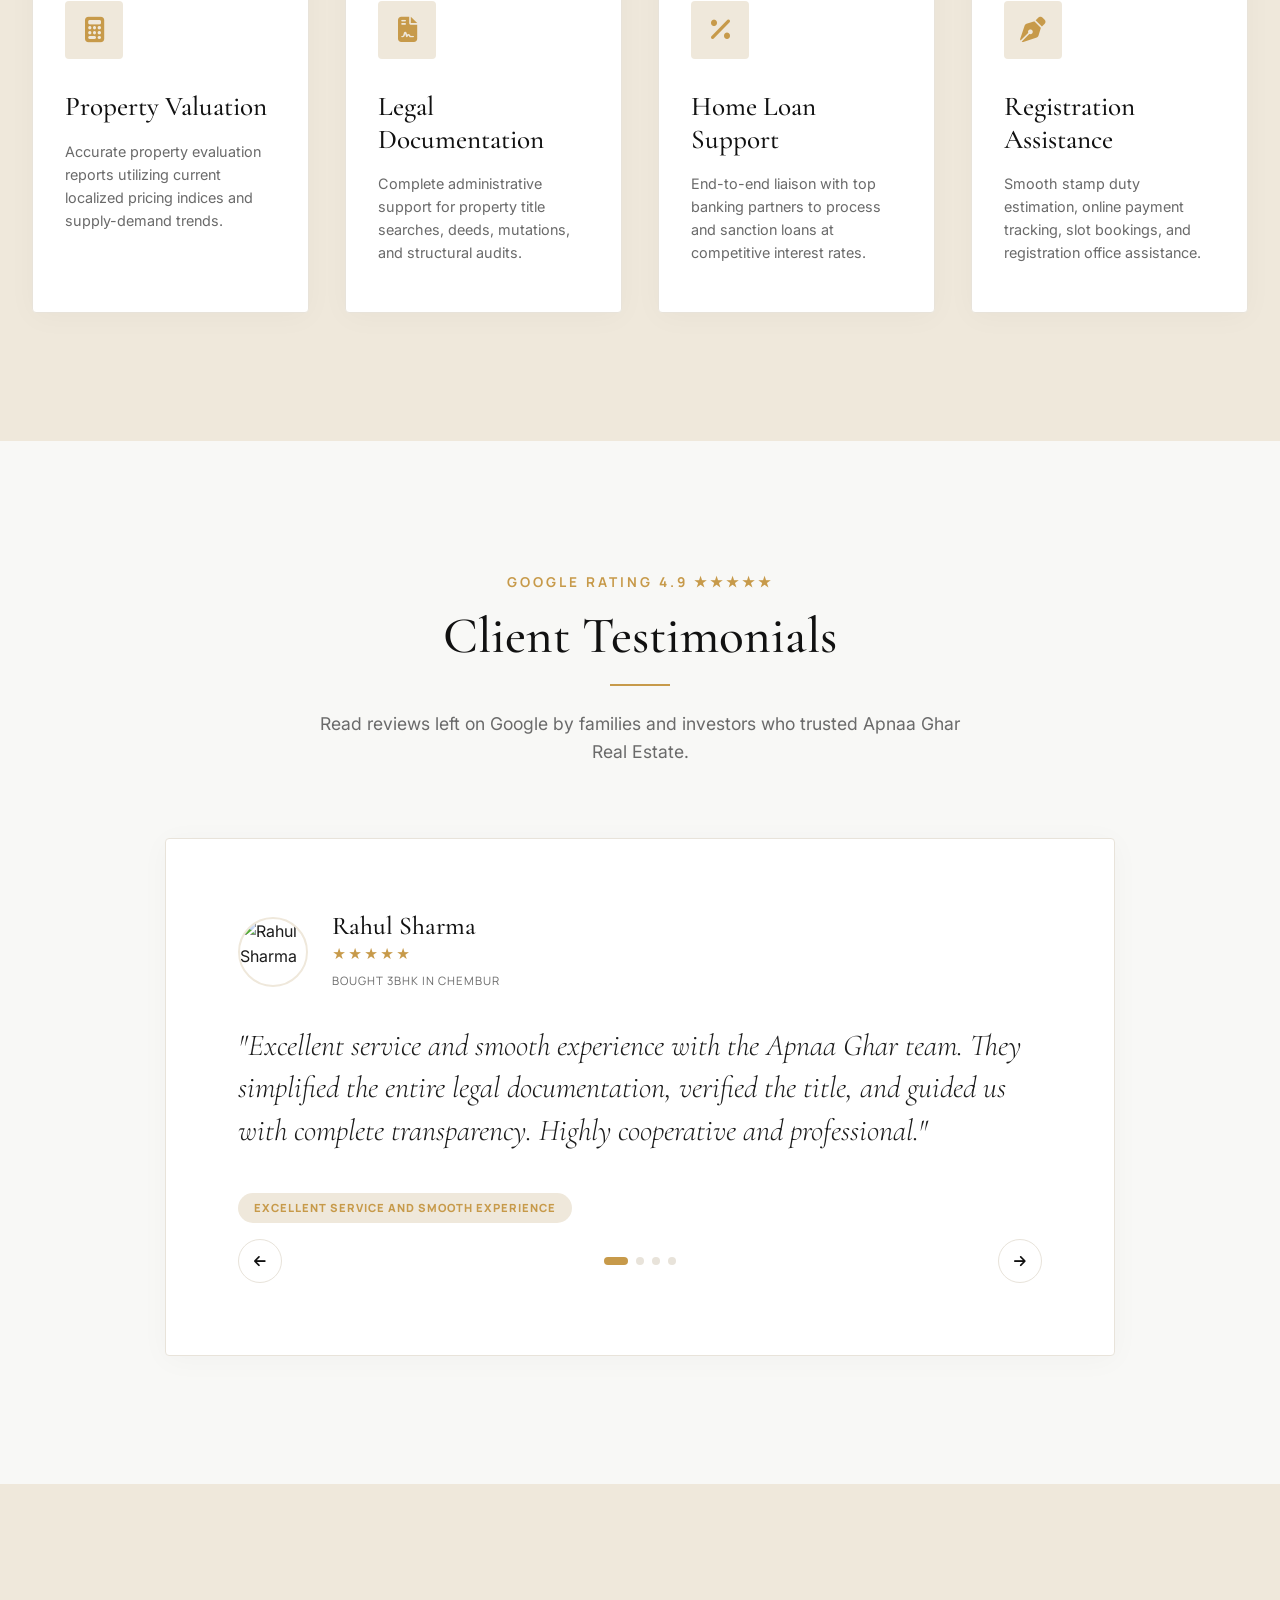
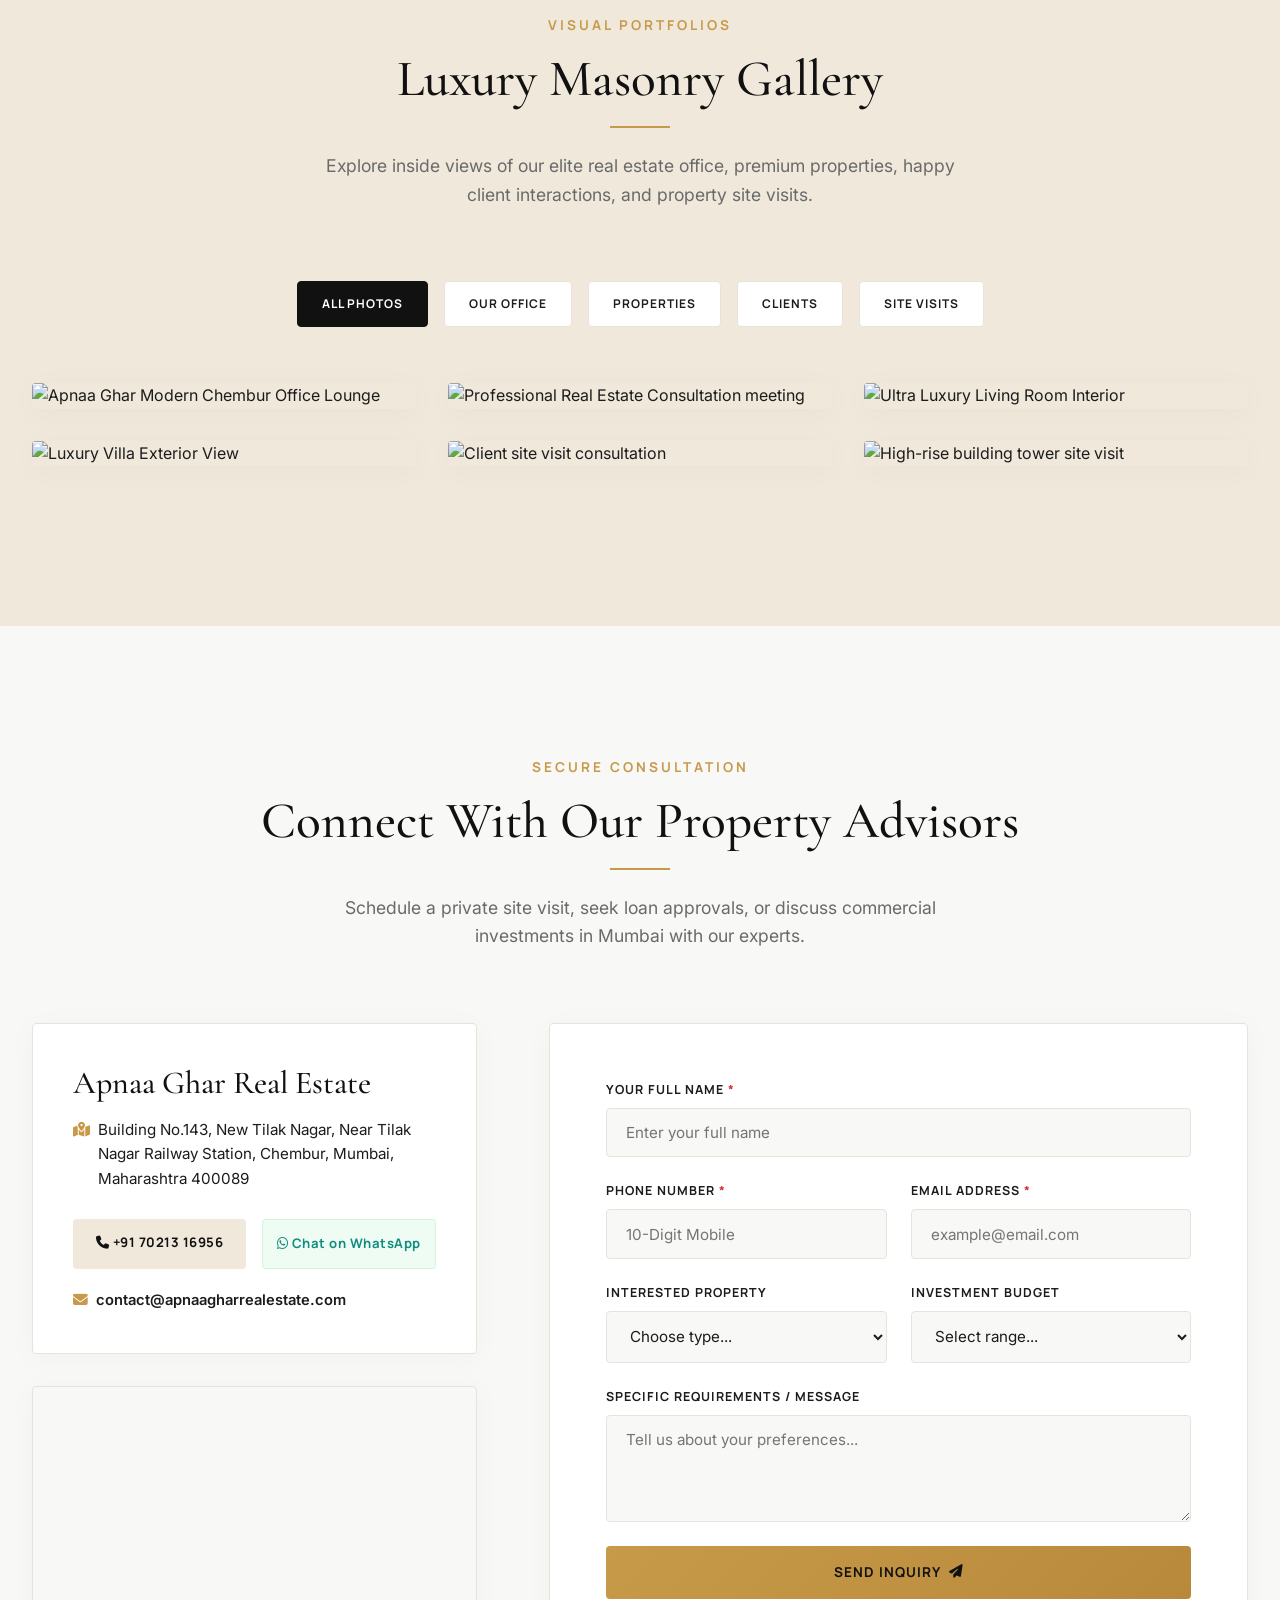
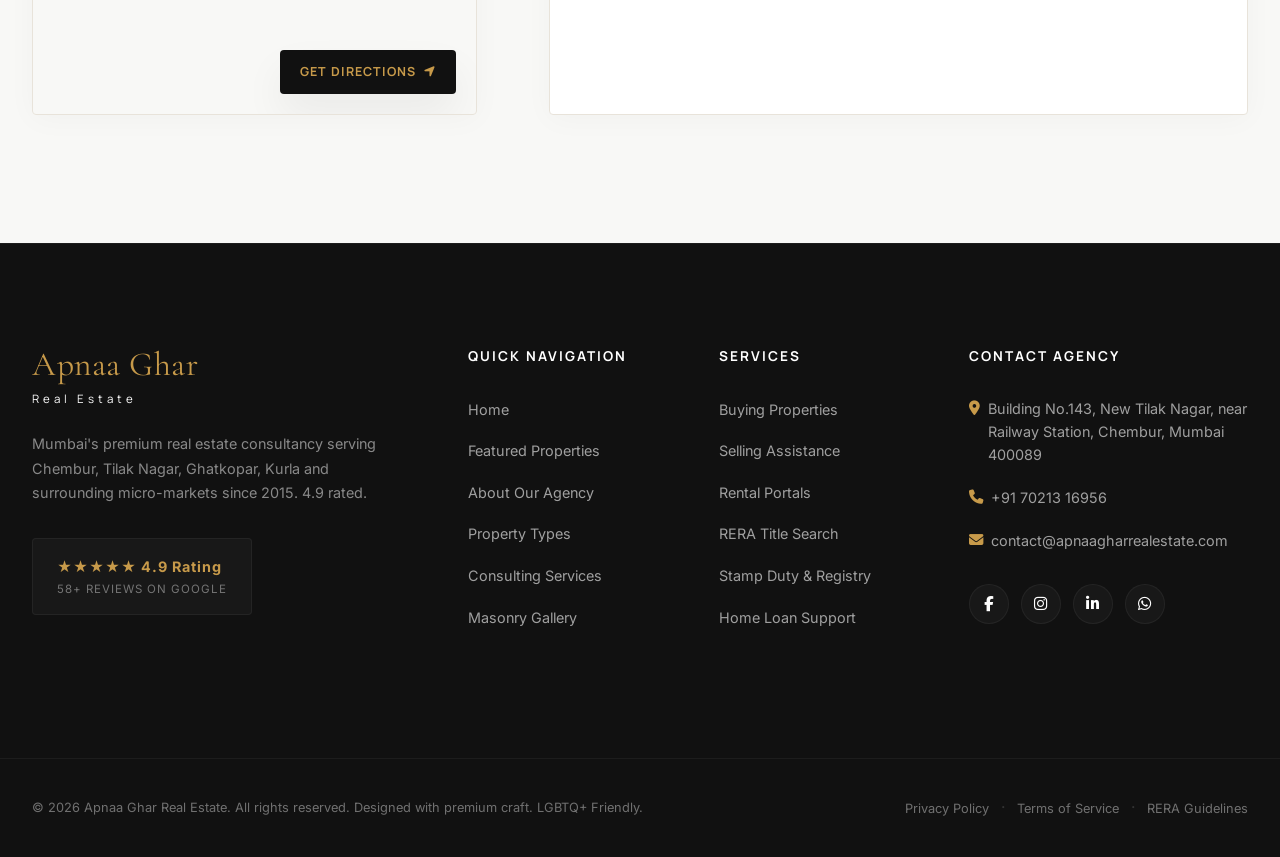
==== commit e092a389: "style: replace broken and toy-house gallery images with premium real estate photos" ====
--- a/index.html
+++ b/index.html
@@ -847,7 +847,7 @@
           <!-- Item 1 (Office) -->
           <div class="gallery-item" data-category="office">
             <div class="gallery-img-box">
-              <img src="https://images.unsplash.com/photo-1556761175-b81465b4529a?auto=format&fit=crop&w=800&q=80" alt="Apnaa Ghar Modern Chembur Office" class="gallery-img">
+              <img src="https://images.unsplash.com/photo-1497366216548-37526070297c?auto=format&fit=crop&w=800&q=80" alt="Apnaa Ghar Modern Chembur Office Lounge" class="gallery-img">
               <div class="gallery-item-overlay">
                 <span class="gallery-cat">Our Office</span>
                 <h4>Apnaa Ghar Chembur Lounge</h4>
@@ -859,7 +859,7 @@
           <!-- Item 2 (Properties) -->
           <div class="gallery-item" data-category="properties">
             <div class="gallery-img-box">
-              <img src="https://images.unsplash.com/photo-1600585154340-be6161a56a0c?auto=format&fit=crop&w=800&q=80" alt="Luxury Villa Exterior View" class="gallery-img">
+              <img src="https://images.unsplash.com/photo-1600596542815-ffad4c1539a9?auto=format&fit=crop&w=800&q=80" alt="Luxury Villa Exterior View" class="gallery-img">
               <div class="gallery-item-overlay">
                 <span class="gallery-cat">Properties</span>
                 <h4>Luxury Villa Exterior, Mumbai</h4>
@@ -871,7 +871,7 @@
           <!-- Item 3 (Clients) -->
           <div class="gallery-item" data-category="clients">
             <div class="gallery-img-box">
-              <img src="https://images.unsplash.com/photo-1560520653-9e0e4c89df11?auto=format&fit=crop&w=800&q=80" alt="Happy client receiving key" class="gallery-img">
+              <img src="https://images.unsplash.com/photo-1454165804606-c3d57bc86b40?auto=format&fit=crop&w=800&q=80" alt="Professional Real Estate Consultation meeting" class="gallery-img">
               <div class="gallery-item-overlay">
                 <span class="gallery-cat">Clients</span>
                 <h4>Fulfilling Dreams of Mumbai Families</h4>
@@ -895,7 +895,7 @@
           <!-- Item 5 (Properties) -->
           <div class="gallery-item" data-category="properties">
             <div class="gallery-img-box">
-              <img src="https://images.unsplash.com/photo-1600607687939-ce8a6c25118c?auto=format&fit=crop&w=800&q=80" alt="Stunning Living Room Interior" class="gallery-img">
+              <img src="https://images.unsplash.com/photo-1600210492486-724fe5c67fb0?auto=format&fit=crop&w=800&q=80" alt="Ultra Luxury Living Room Interior" class="gallery-img">
               <div class="gallery-item-overlay">
                 <span class="gallery-cat">Properties</span>
                 <h4>Stunning Penthouse Living Room</h4>
@@ -907,7 +907,7 @@
           <!-- Item 6 (Site Visits) -->
           <div class="gallery-item" data-category="visits">
             <div class="gallery-img-box">
-              <img src="https://images.unsplash.com/photo-1600585154526-990dced4db0d?auto=format&fit=crop&w=800&q=80" alt="Aerial survey of real estate plot" class="gallery-img">
+              <img src="https://images.unsplash.com/photo-1545324418-cc1a3fa10c00?auto=format&fit=crop&w=800&q=80" alt="High-rise building tower site visit" class="gallery-img">
               <div class="gallery-item-overlay">
                 <span class="gallery-cat">Site Visits</span>
                 <h4>Drone and site surveys, Chembur</h4>
